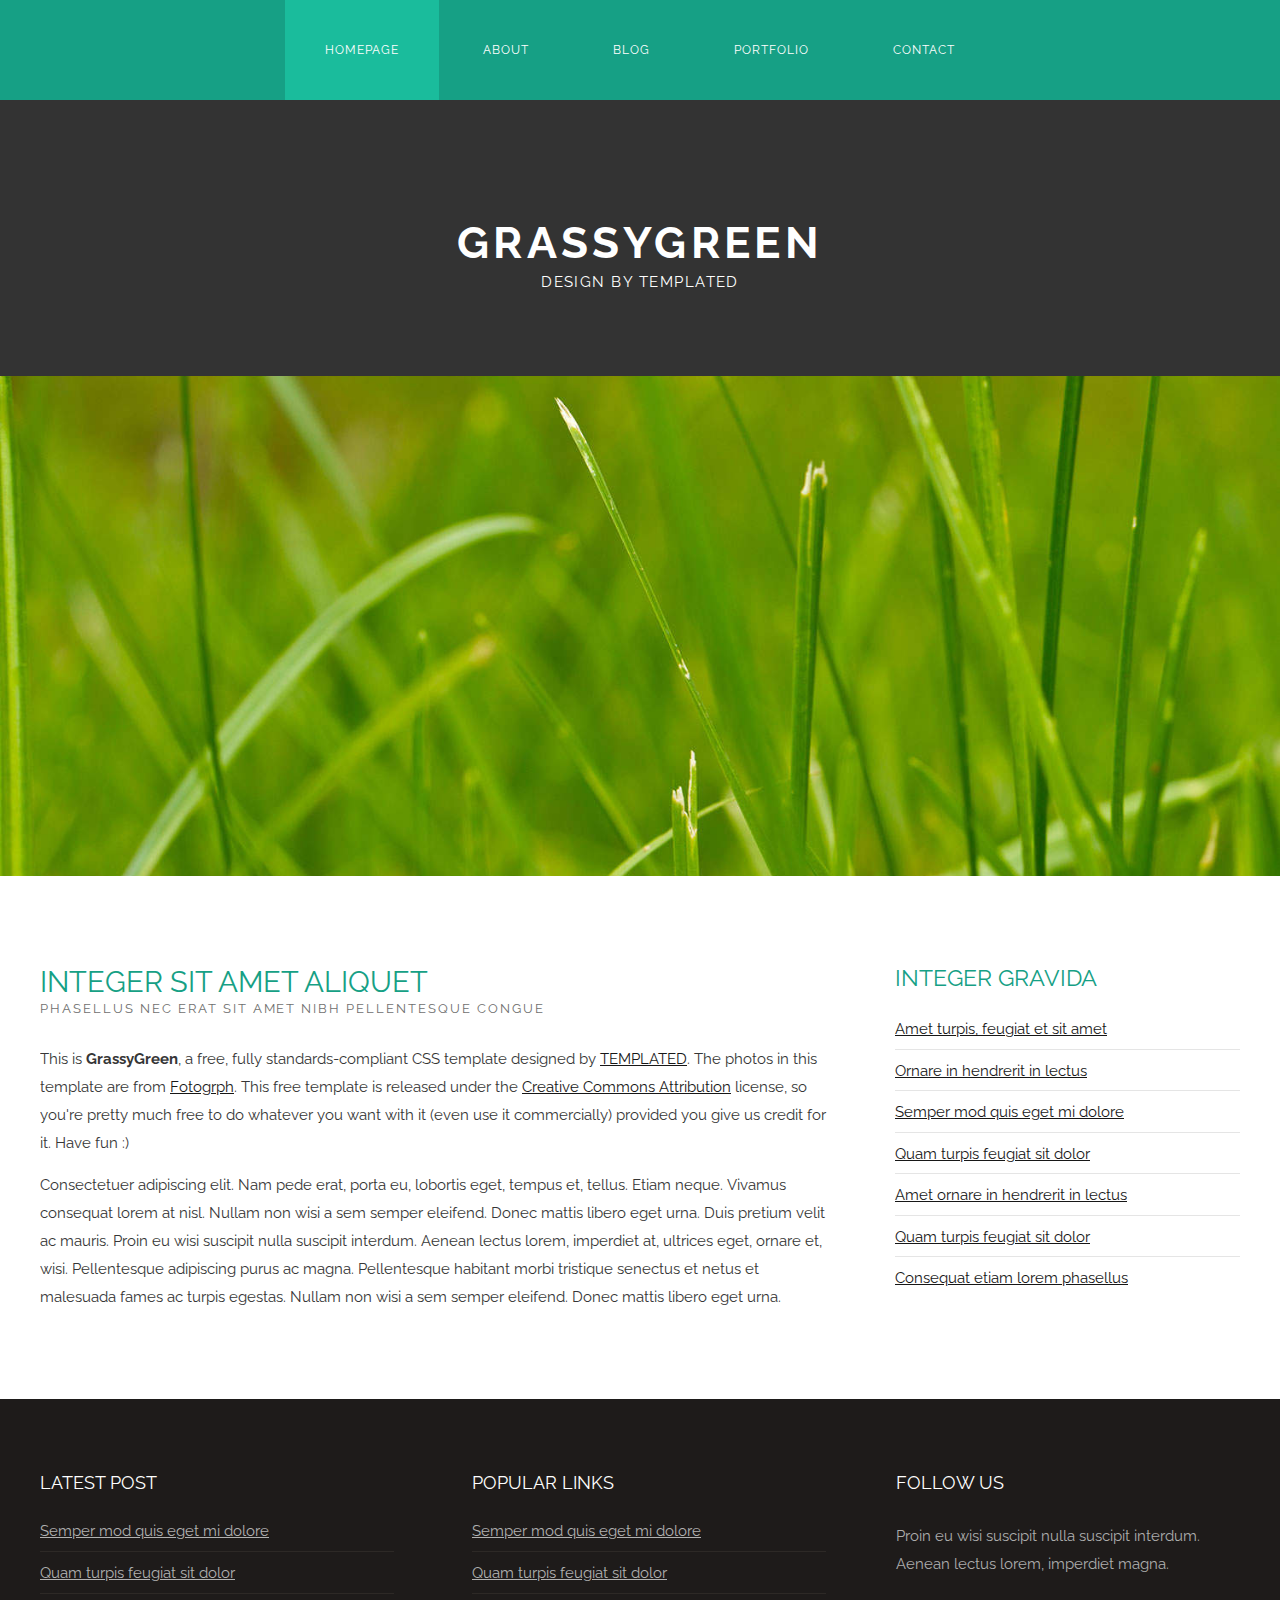
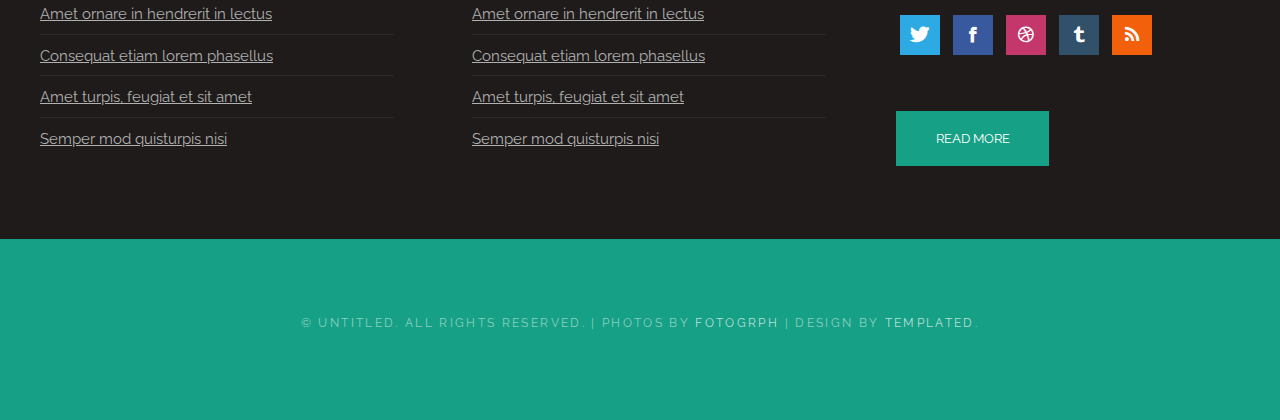
==== index.html @ 9c8833b0 "tempates" ====
<!DOCTYPE html PUBLIC "-//W3C//DTD XHTML 1.0 Strict//EN" "http://www.w3.org/TR/xhtml1/DTD/xhtml1-strict.dtd">
<!--
Design by TEMPLATED
http://templated.co
Released for free under the Creative Commons Attribution License

Name       : GrassyGreen 
Description: A two-column, fixed-width design with dark color scheme.
Version    : 1.0
Released   : 20140310

-->
<html xmlns="http://www.w3.org/1999/xhtml">
<head>
<meta http-equiv="Content-Type" content="text/html; charset=utf-8" />
<title>GrassyGreen</title>
<meta name="keywords" content="" />
<meta name="description" content="" />
<link href="http://fonts.googleapis.com/css?family=Raleway:400,200,500,600,700,800,300" rel="stylesheet" />
<link href="default.css" rel="stylesheet" type="text/css" media="all" />
<link href="fonts.css" rel="stylesheet" type="text/css" media="all" />
<!--[if IE 6]>
<link href="default_ie6.css" rel="stylesheet" type="text/css" />
<![endif]-->
</head>
<body>
<div id="wrapper">
	<div id="menu-wrapper">
		<div id="menu" class="container">
			<ul>
				<li class="current_page_item"><a href="#">Homepage</a></li>
				<li><a href="#">About</a></li>
				<li><a href="#">Blog</a></li>
				<li><a href="#">Portfolio</a></li>
				<li><a href="#">Contact</a></li>
			</ul>
		</div>
		<!-- end #menu --> 
	<div id="header-wrapper">
		<div id="header" class="container">
			<div id="logo">
				<h1><a href="#">GrassyGreen</a></h1>
				<p>Design by <a href="http://templated.co" rel="nofollow">TEMPLATED</a></p>
			</div>
		</div>
	</div>
	</div>
	<div id="banner"></div>
	<div id="page" class="container">
		<div id="content">
			<div class="title">
				<h2>Integer sit amet aliquet</h2>
				<span class="byline">Phasellus nec erat sit amet nibh pellentesque congue</span> </div>
			<p>This is <strong>GrassyGreen</strong>, a free, fully standards-compliant CSS template designed by <a href="http://templated.co" rel="nofollow">TEMPLATED</a>. The photos in this template are from <a href="http://fotogrph.com/"> Fotogrph</a>. This free template is released under the <a href="http://templated.co/license">Creative Commons Attribution</a> license, so you're pretty much free to do whatever you want with it (even use it commercially) provided you give us credit for it. Have fun :) </p>
			<p>Consectetuer adipiscing elit. Nam pede erat, porta eu, lobortis eget, tempus et, tellus. Etiam neque. Vivamus consequat lorem at nisl. Nullam non wisi a sem semper eleifend. Donec mattis libero eget urna. Duis pretium velit ac mauris. Proin eu wisi suscipit nulla suscipit interdum. Aenean lectus lorem, imperdiet at, ultrices eget, ornare et, wisi. Pellentesque adipiscing purus ac magna. Pellentesque habitant morbi tristique senectus et netus et malesuada fames ac turpis egestas.  Nullam non wisi a sem semper eleifend. Donec mattis libero eget urna. </p>
		</div>
		<div id="sidebar">
			<div class="box2">
				<div class="title">
					<h2>Integer gravida</h2>
				</div>
				<ul class="style2">
					<li><a href="#">Amet turpis, feugiat et sit amet</a></li>
					<li><a href="#">Ornare in hendrerit in lectus</a></li>
					<li><a href="#">Semper mod quis eget mi dolore</a></li>
					<li><a href="#">Quam turpis feugiat sit dolor</a></li>
					<li><a href="#">Amet ornare in hendrerit in lectus</a></li>
					<li><a href="#">Quam turpis feugiat sit dolor</a></li>
					<li><a href="#">Consequat etiam lorem phasellus</a></li>
				</ul>
			</div>
		</div>
	</div>
</div>
	

<div id="footer-wrapper">
	<div id="footer" class="container">
		<div id="box1">
			<div class="title">
				<h2>Latest Post</h2>
			</div>
			<ul class="style1">
				<li><a href="#">Semper mod quis eget mi dolore</a></li>
				<li><a href="#">Quam turpis feugiat sit dolor</a></li>
				<li><a href="#">Amet ornare in hendrerit in lectus</a></li>
				<li><a href="#">Consequat etiam lorem phasellus</a></li>
				<li><a href="#">Amet turpis, feugiat et sit amet</a></li>
				<li><a href="#">Semper mod quisturpis nisi</a></li>
			</ul>
		</div>
		<div id="box2">
			<div class="title">
				<h2>Popular Links</h2>
			</div>
			<ul class="style1">
				<li><a href="#">Semper mod quis eget mi dolore</a></li>
				<li><a href="#">Quam turpis feugiat sit dolor</a></li>
				<li><a href="#">Amet ornare in hendrerit in lectus</a></li>
				<li><a href="#">Consequat etiam lorem phasellus</a></li>
				<li><a href="#">Amet turpis, feugiat et sit amet</a></li>
				<li><a href="#">Semper mod quisturpis nisi</a></li>
			</ul>
		</div>
		<div id="box3">
			<div class="title">
				<h2>Follow Us</h2>
			</div>
			<p>Proin eu wisi suscipit nulla suscipit interdum. Aenean lectus lorem, imperdiet magna.</p>
			<ul class="contact">
				<li><a href="#" class="icon icon-twitter"><span>Twitter</span></a></li>
				<li><a href="#" class="icon icon-facebook"><span>Facebook</span></a></li>
				<li><a href="#" class="icon icon-dribbble"><span>Dribbble</span></a></li>
				<li><a href="#" class="icon icon-tumblr"><span>Tumblr</span></a></li>
				<li><a href="#" class="icon icon-rss"><span>Pinterest</span></a></li>
			</ul>
				<a href="#" class="button">Read More</a> </div>
		</div>
	</div>
</div>
<div id="copyright" class="container">
	<p>&copy; Untitled. All rights reserved. | Photos by <a href="http://fotogrph.com/">Fotogrph</a> | Design by <a href="http://templated.co" rel="nofollow">TEMPLATED</a>.</p>
</div>
</body>
</html>
---- default.css ----
html, body {
	height: 100%;
}

body {
	margin: 0px;
	padding: 0px;
	background: #16a085;
	font-family: 'Raleway', sans-serif;
	font-size: 11pt;
	font-weight: 400;
	color: #363636;
}


h1, h2, h3 {
	margin: 0;
	padding: 0;
}

p, ol, ul {
	margin-top: 0px;
}

p {
	line-height: 190%;
}

strong {
}

a {
	color: #171717;
}

a:hover {
	text-decoration: none;
}

a img {
	border: none;
}

	.image
	{
		display: inline-block;
	}
	
		.image img
		{
			display: block;
			width: 100%;
		}

	.image-full
	{
		display: block;
		width: 100%;
		margin: 0 0 2em 0;
	}
	
	.image-left
	{
		float: left;
		margin: 0 2em 2em 0;
	}
	
	.image-centered
	{
		display: block;
		margin: 0 0 2em 0;
	}

		.image-centered img
		{
			margin: 0 auto;
			width: auto;
		}

hr {
	display: none;
}


/*********************************************************************************/
/* List Styles                                                                   */
/*********************************************************************************/

	ul.style1
	{
		margin: 0;
		padding: 0;
		list-style: none;
	}
	
	ul.style1 li
	{
		border-top: solid 1px #E5E5E5;
		padding: 0.80em 0;
	}
	
	ul.style1 li:first-child
	{
		border-top: 0;
		padding-top: 0;
	}

	ul.style2
	{
		margin: 0;
		padding: 0;
		list-style: none;
	}
	
	ul.style2 li
	{
		border-top: solid 1px #E5E5E5;
		padding: 0.80em 0;
	}
	
	ul.style2 li:first-child
	{
		border-top: 0;
		padding-top: 0;
	}

/*********************************************************************************/
/* Social Icon Styles                                                            */
/*********************************************************************************/

	ul.contact
	{
		margin: 0;
		padding: 1.5em 0em 2.5em 0em;
		list-style: none;
	}
	
	ul.contact li
	{
		display: inline-block;
		padding: 0em 0.30em;
		font-size: 1em;
	}
	
	ul.contact li span
	{
		display: none;
		margin: 0;
		padding: 0;
	}
	
	ul.contact li a
	{
		color: #FFF;
	}
	
	ul.contact li a:before
	{
		display: inline-block;
		background: #3f3f3f;
		width: 40px;
		height: 40px;
		line-height: 40px;
		text-align: center;
		color: #FFFFFF;
	}
	
	ul.contact li a.icon-twitter:before { background: #2DAAE4; }
	ul.contact li a.icon-facebook:before { background: #39599F; }
	ul.contact li a.icon-dribbble:before { background: #C4376B;	}
	ul.contact li a.icon-tumblr:before { background: #31516A; }
	ul.contact li a.icon-rss:before { background: #F2600B; }


/*********************************************************************************/
/* Heading Titles                                                                */
/*********************************************************************************/

	.title
	{
		margin-bottom: 2em;
		text-transform: uppercase;
	}

	.title h2
	{
		font-weight: 400;
		font-size: 2em;
		color: #16a085;
	}
	
	.title .byline
	{
		letter-spacing: 0.15em;
		text-transform: uppercase;
		font-weight: 400;
		font-size: 0.90em;
		color: #6F6F6F;
	}

/** WRAPPER */

#wrapper {
	background: #FFFFFF url(images/bg01.png) repeat;
}

#footer-wrapper
{
	background: #0F0F0F;
}

.container {
	width: 1200px;
	margin: 0px auto;
}

.clearfix {
	clear: both;
}


/*********************************************************************************/
/* Wrappers                                                                      */
/*********************************************************************************/

#header-wrapper
{
	overflow: hidden;
	background: url(images/bg01.png) repeat;
	background-size: 100%;
	padding: 6em 0em 2em 0em;
	background: #333333;
}


/*********************************************************************************/
/* Header                                                                        */
/*********************************************************************************/

	#header 
	{
		position: relative;
		overflow: hidden;
		text-align: center;
	}

/*********************************************************************************/
/* Logo                                                                          */
/*********************************************************************************/

	#logo 
	{
		width: 500px;
		height: 100px;
		margin: 0 auto;
		padding: 2em 0em;
		text-transform: uppercase;
	}
	
	#logo h1
	{
		letter-spacing: 0.10em;
		font-size: 3em;
	}
	
	#logo p 
	{
		letter-spacing: 0.10em;
		color: #FFF;
	}
	
	#logo a 
	{
		text-decoration: none;
		color: #FFF;
	}

/*********************************************************************************/
/* Banner                                                                        */
/*********************************************************************************/

	#banner 
	{
		overflow: hidden;
		height: 500px;
		background: url(images/pic01.jpg) no-repeat center;
		background-size: cover;
	}
	
	#banner .image
	{
	}
	

/** MENU */

#menu-wrapper
{
	background: #16a085;
}

#menu {
	overflow: hidden;
	height: 100px;
}

#menu ul {
	margin: 0;
	padding: 0px 0px 0px 0px;
	list-style: none;
	line-height: normal;
	text-align: center;
}

#menu li {
	display: inline-block;
}

#menu a {
	display: block;
	letter-spacing: 1px;
	padding: 0px 40px;
	text-decoration: none;
	text-align: center;
	text-transform: uppercase;
	font-size: 0.80em;
	line-height: 100px;
	border: none;
	color: #FFF;
}

#menu a:hover, #menu .current_page_item a {
	text-decoration: none;
}

#menu .current_page_item a {
	background: #1abc9c;
}

/** PAGE */

#page
{
	position: relative;
	overflow: hidden;
	padding: 6em 0em 5em 0em;
}

/** CONTENT */

#content
{
	float: left;
	width: 790px;
}

/*********************************************************************************/
/* Sidebar                                                                       */
/*********************************************************************************/

	#sidebar
	{
		float: right;
		width: 345px;
	}
	
	#sidebar .title h2
	{
		font-size: 1.6em;
	}
	
	#sidebar .box1
	{
		margin-bottom: 3em;
	}


/*********************************************************************************/
/* Copyright                                                                     */
/*********************************************************************************/

	#copyright
	{
		overflow: hidden;
		padding: 5em 0em;
		text-align: center;
	}
	
	#copyright p
	{
		letter-spacing: 0.20em;
		text-align: center;
		text-transform: uppercase;
		font-size: 0.80em;
		color: rgba(255,255,255,.5);
	}
	
	#copyright a
	{
		text-decoration: none;
		color: rgba(255,255,255,.7);
	}

/*********************************************************************************/
/* Welcome                                                                       */
/*********************************************************************************/

	#welcome
	{
		overflow: hidden;
		padding: 5em 0em;
		border-bottom: 1px solid #E5E5E5;
		text-align: center;
	}
	
	#welcome h2
	{
		letter-spacing: 0.20em;
		text-transform: uppercase;
		font-size: 2.6em;
	}
	
	#welcome p
	{
		font-size: 1.3em;
	}

	#welcome .byline
	{
		display: block;
		padding: 0em 0em 1.5em 0em;
		letter-spacing: 0.15em;
		text-transform: uppercase;
		font-weight: 400;
		font-size: 1.2em;
		color: #6F6F6F;
	}

/*********************************************************************************/
/* Portfolio                                                                     */
/*********************************************************************************/

	#portfolio-wrapper
	{
		background: rgba(0,0,0,.04);
		padding: 6em 0em;
		color: rgba(255,255,255,.7);
	}
	
	#portfolio
	{
		overflow: hidden;
	}
	
	#portfolio .title h2
	{
		font-size: 1.2em;
		color: #FFF;
	}

	#portfolio .byline
	{
		font-size: 1em;
		color: #EEA7C1;
	}
	
	#column1,
	#column2,
	#column3,
	#column4
	{
		width: 282px;
	}
	
	#column1,
	#column2
	{
		float: left;
		margin-right: 24px;
	}
	
	#column3
	{
		float: left;
	}
	
	#column4
	{
		float: right;
	}
	
/*********************************************************************************/
/* Button Style                                                                  */
/*********************************************************************************/

	.button
	{
		display: inline-block;
		margin-top: 1.5em;
		padding: 1.50em 3em 1.50em 3em;
		background: #16a085;
		text-decoration: none;
		text-transform: uppercase;
		font-weight: 400;
		font-size: 0.90em;
		color: #FFF;
	}
	
		.button:before
		{
			display: inline-block;
			width: 40px;
			height: 40px;
			line-height: 40px;
			border-radius: 20px;
			text-align: center;
			color: #FFF;
		}

/*********************************************************************************/
/* Footer                                                                        */
/*********************************************************************************/
	
	#footer-wrapper
	{
		overflow: hidden;
		padding: 5em 0em;
		background: #1E1B1A;
	}

	#footer
	{
		color: #ADADAD;
	}
	
	#footer .title h2
	{
		font-weight: 400;
		font-size: 1.2em;
		color: #FFF;
	}

	#footer .title
	{
		border-color: #2D2926 !important;
	}
	
	#footer .style1 li
	{
		border-color: #2D2926 !important;
	}
	
	#footer .style1 a
	{
		font-size:1em;
		color: #B1B1B1;
	}
	
	#box1
	{
		float: left;
		width: 354px;
		margin-right: 24px;
		padding-right: 30px;
	}
	
	#box2
	{
		float: left;
		width: 354px;
		margin-left: 24px;
		padding-right: 30px;
	}
	
	#box3
	{
		float: right;
		width: 344px;
		padding-left: 40px;
	}
---- fonts.css ----
@charset 'UTF-8';

@font-face
{
	font-family: 'FontAwesome';
	src: url('fonts/fontawesome-webfont.eot?v=3.0.1');
	src: url('fonts/fontawesome-webfont.eot?#iefix&v=3.0.1') format('embedded-opentype'),
	     url('fonts/fontawesome-webfont.woff?v=3.0.1') format('woff'),
	     url('fonts/fontawesome-webfont.ttf?v=3.0.1') format('truetype'),
	     url('fonts/fontawesome-webfont.svg#FontAwesome') format('svg');
	font-weight: normal;
	font-style: normal;
}

@font-face
{
	font-family: 'Font-Awesome-Social';
	src: url('fonts/fontawesome-social-webfont.eot');
	src: url('fonts/fontawesome-social-webfont.eot?#iefix') format('embedded-opentype'),
	     url('fonts/fontawesome-social-webfont.woff') format('woff'),
		 url('fonts/fontawesome-social-webfont.ttf') format('truetype'),
		 url('fonts/fontawesome-social-webfont.svg#Font-Awesome-More') format('svg');
	font-weight: normal;
	font-style: normal;
}

/*********************************************************************************/
/* Icons                                                                         */
/*********************************************************************************/

	/*
		Powered by:
		
		Font Awesome (http://fortawesome.github.com/Font-Awesome/)
		Font Awesome More (http://gregoryloucas.github.com/Font-Awesome-More/)
	*/

	.icon
	{
		text-decoration: none;
	}

		.icon:before
		{
			font-size: 1.25em;
			text-decoration: none;
			font-family: FontAwesome;
			font-weight: normal;
			font-style: normal;
			-webkit-text-rendering: optimizeLegibility;
			-moz-text-rendering: optimizeLegibility;
			-ms-text-rendering: optimizeLegibility;
			-o-text-rendering: optimizeLegibility;
			text-rendering: optimizeLegibility;
			-webkit-font-smoothing: antialiased;
			-moz-font-smoothing: antialiased;
			-ms-font-smoothing: antialiased;
			-o-font-smoothing: antialiased;
			font-smoothing: antialiased;
			-webkit-font-feature-settings: "liga" 1, "dlig" 1;
			-moz-font-feature-settings: "liga=1, dlig=1";
			-ms-font-feature-settings: "liga" 1, "dlig" 1;
			-o-font-feature-settings: "liga" 1, "dlig" 1;
			font-feature-settings: "liga" 1, "dlig" 1;
		}

		.icon-glass:before                { content: "\f000"; }
		.icon-music:before                { content: "\f001"; }
		.icon-search:before               { content: "\f002"; }
		.icon-envelope:before             { content: "\f003"; }
		.icon-heart:before                { content: "\f004"; }
		.icon-star:before                 { content: "\f005"; }
		.icon-star-empty:before           { content: "\f006"; }
		.icon-user:before                 { content: "\f007"; }
		.icon-film:before                 { content: "\f008"; }
		.icon-th-large:before             { content: "\f009"; }
		.icon-th:before                   { content: "\f00a"; }
		.icon-th-list:before              { content: "\f00b"; }
		.icon-ok:before                   { content: "\f00c"; }
		.icon-remove:before               { content: "\f00d"; }
		.icon-zoom-in:before              { content: "\f00e"; }

		.icon-zoom-out:before             { content: "\f010"; }
		.icon-off:before                  { content: "\f011"; }
		.icon-signal:before               { content: "\f012"; }
		.icon-cog:before                  { content: "\f013"; }
		.icon-trash:before                { content: "\f014"; }
		.icon-home:before                 { content: "\f015"; }
		.icon-file:before                 { content: "\f016"; }
		.icon-time:before                 { content: "\f017"; }
		.icon-road:before                 { content: "\f018"; }
		.icon-download-alt:before         { content: "\f019"; }
		.icon-download:before             { content: "\f01a"; }
		.icon-upload:before               { content: "\f01b"; }
		.icon-inbox:before                { content: "\f01c"; }
		.icon-play-circle:before          { content: "\f01d"; }
		.icon-repeat:before               { content: "\f01e"; }

		/* \f020 doesn't work in Safari. all shifted one down */
		.icon-refresh:before              { content: "\f021"; }
		.icon-list-alt:before             { content: "\f022"; }
		.icon-lock:before                 { content: "\f023"; }
		.icon-flag:before                 { content: "\f024"; }
		.icon-headphones:before           { content: "\f025"; }
		.icon-volume-off:before           { content: "\f026"; }
		.icon-volume-down:before          { content: "\f027"; }
		.icon-volume-up:before            { content: "\f028"; }
		.icon-qrcode:before               { content: "\f029"; }
		.icon-barcode:before              { content: "\f02a"; }
		.icon-tag:before                  { content: "\f02b"; }
		.icon-tags:before                 { content: "\f02c"; }
		.icon-book:before                 { content: "\f02d"; }
		.icon-bookmark:before             { content: "\f02e"; }
		.icon-print:before                { content: "\f02f"; }

		.icon-camera:before               { content: "\f030"; }
		.icon-font:before                 { content: "\f031"; }
		.icon-bold:before                 { content: "\f032"; }
		.icon-italic:before               { content: "\f033"; }
		.icon-text-height:before          { content: "\f034"; }
		.icon-text-width:before           { content: "\f035"; }
		.icon-align-left:before           { content: "\f036"; }
		.icon-align-center:before         { content: "\f037"; }
		.icon-align-right:before          { content: "\f038"; }
		.icon-align-justify:before        { content: "\f039"; }
		.icon-list:before                 { content: "\f03a"; }
		.icon-indent-left:before          { content: "\f03b"; }
		.icon-indent-right:before         { content: "\f03c"; }
		.icon-facetime-video:before       { content: "\f03d"; }
		.icon-picture:before              { content: "\f03e"; }

		.icon-pencil:before               { content: "\f040"; }
		.icon-map-marker:before           { content: "\f041"; }
		.icon-adjust:before               { content: "\f042"; }
		.icon-tint:before                 { content: "\f043"; }
		.icon-edit:before                 { content: "\f044"; }
		.icon-share:before                { content: "\f045"; }
		.icon-check:before                { content: "\f046"; }
		.icon-move:before                 { content: "\f047"; }
		.icon-step-backward:before        { content: "\f048"; }
		.icon-fast-backward:before        { content: "\f049"; }
		.icon-backward:before             { content: "\f04a"; }
		.icon-play:before                 { content: "\f04b"; }
		.icon-pause:before                { content: "\f04c"; }
		.icon-stop:before                 { content: "\f04d"; }
		.icon-forward:before              { content: "\f04e"; }

		.icon-fast-forward:before         { content: "\f050"; }
		.icon-step-forward:before         { content: "\f051"; }
		.icon-eject:before                { content: "\f052"; }
		.icon-chevron-left:before         { content: "\f053"; }
		.icon-chevron-right:before        { content: "\f054"; }
		.icon-plus-sign:before            { content: "\f055"; }
		.icon-minus-sign:before           { content: "\f056"; }
		.icon-remove-sign:before          { content: "\f057"; }
		.icon-ok-sign:before              { content: "\f058"; }
		.icon-question-sign:before        { content: "\f059"; }
		.icon-info-sign:before            { content: "\f05a"; }
		.icon-screenshot:before           { content: "\f05b"; }
		.icon-remove-circle:before        { content: "\f05c"; }
		.icon-ok-circle:before            { content: "\f05d"; }
		.icon-ban-circle:before           { content: "\f05e"; }

		.icon-arrow-left:before           { content: "\f060"; }
		.icon-arrow-right:before          { content: "\f061"; }
		.icon-arrow-up:before             { content: "\f062"; }
		.icon-arrow-down:before           { content: "\f063"; }
		.icon-share-alt:before            { content: "\f064"; }
		.icon-resize-full:before          { content: "\f065"; }
		.icon-resize-small:before         { content: "\f066"; }
		.icon-plus:before                 { content: "\f067"; }
		.icon-minus:before                { content: "\f068"; }
		.icon-asterisk:before             { content: "\f069"; }
		.icon-exclamation-sign:before     { content: "\f06a"; }
		.icon-gift:before                 { content: "\f06b"; }
		.icon-leaf:before                 { content: "\f06c"; }
		.icon-fire:before                 { content: "\f06d"; }
		.icon-eye-open:before             { content: "\f06e"; }

		.icon-eye-close:before            { content: "\f070"; }
		.icon-warning-sign:before         { content: "\f071"; }
		.icon-plane:before                { content: "\f072"; }
		.icon-calendar:before             { content: "\f073"; }
		.icon-random:before               { content: "\f074"; }
		.icon-comment:before              { content: "\f075"; }
		.icon-magnet:before               { content: "\f076"; }
		.icon-chevron-up:before           { content: "\f077"; }
		.icon-chevron-down:before         { content: "\f078"; }
		.icon-retweet:before              { content: "\f079"; }
		.icon-shopping-cart:before        { content: "\f07a"; }
		.icon-folder-close:before         { content: "\f07b"; }
		.icon-folder-open:before          { content: "\f07c"; }
		.icon-resize-vertical:before      { content: "\f07d"; }
		.icon-resize-horizontal:before    { content: "\f07e"; }

		.icon-bar-chart:before            { content: "\f080"; }
		.icon-twitter-sign:before         { content: "\f081"; }
		.icon-facebook-sign:before        { content: "\f082"; }
		.icon-camera-retro:before         { content: "\f083"; }
		.icon-key:before                  { content: "\f084"; }
		.icon-cogs:before                 { content: "\f085"; }
		.icon-comments:before             { content: "\f086"; }
		.icon-thumbs-up:before            { content: "\f087"; }
		.icon-thumbs-down:before          { content: "\f088"; }
		.icon-star-half:before            { content: "\f089"; }
		.icon-heart-empty:before          { content: "\f08a"; }
		.icon-signout:before              { content: "\f08b"; }
		.icon-linkedin-sign:before        { content: "\f08c"; }
		.icon-pushpin:before              { content: "\f08d"; }
		.icon-external-link:before        { content: "\f08e"; }

		.icon-signin:before               { content: "\f090"; }
		.icon-trophy:before               { content: "\f091"; }
		.icon-github-sign:before          { content: "\f092"; }
		.icon-upload-alt:before           { content: "\f093"; }
		.icon-lemon:before                { content: "\f094"; }
		.icon-phone:before                { content: "\f095"; }
		.icon-check-empty:before          { content: "\f096"; }
		.icon-bookmark-empty:before       { content: "\f097"; }
		.icon-phone-sign:before           { content: "\f098"; }
		.icon-twitter:before              { content: "\f099"; }
		.icon-facebook:before             { content: "\f09a"; }
		.icon-github:before               { content: "\f09b"; }
		.icon-unlock:before               { content: "\f09c"; }
		.icon-credit-card:before          { content: "\f09d"; }
		.icon-rss:before                  { content: "\f09e"; }

		.icon-hdd:before                  { content: "\f0a0"; }
		.icon-bullhorn:before             { content: "\f0a1"; }
		.icon-bell:before                 { content: "\f0a2"; }
		.icon-certificate:before          { content: "\f0a3"; }
		.icon-hand-right:before           { content: "\f0a4"; }
		.icon-hand-left:before            { content: "\f0a5"; }
		.icon-hand-up:before              { content: "\f0a6"; }
		.icon-hand-down:before            { content: "\f0a7"; }
		.icon-circle-arrow-left:before    { content: "\f0a8"; }
		.icon-circle-arrow-right:before   { content: "\f0a9"; }
		.icon-circle-arrow-up:before      { content: "\f0aa"; }
		.icon-circle-arrow-down:before    { content: "\f0ab"; }
		.icon-globe:before                { content: "\f0ac"; }
		.icon-wrench:before               { content: "\f0ad"; }
		.icon-tasks:before                { content: "\f0ae"; }

		.icon-filter:before               { content: "\f0b0"; }
		.icon-briefcase:before            { content: "\f0b1"; }
		.icon-fullscreen:before           { content: "\f0b2"; }

		.icon-group:before                { content: "\f0c0"; }
		.icon-link:before                 { content: "\f0c1"; }
		.icon-cloud:before                { content: "\f0c2"; }
		.icon-beaker:before               { content: "\f0c3"; }
		.icon-cut:before                  { content: "\f0c4"; }
		.icon-copy:before                 { content: "\f0c5"; }
		.icon-paper-clip:before           { content: "\f0c6"; }
		.icon-save:before                 { content: "\f0c7"; }
		.icon-sign-blank:before           { content: "\f0c8"; }
		.icon-reorder:before              { content: "\f0c9"; }
		.icon-list-ul:before              { content: "\f0ca"; }
		.icon-list-ol:before              { content: "\f0cb"; }
		.icon-strikethrough:before        { content: "\f0cc"; }
		.icon-underline:before            { content: "\f0cd"; }
		.icon-table:before                { content: "\f0ce"; }

		.icon-magic:before                { content: "\f0d0"; }
		.icon-truck:before                { content: "\f0d1"; }
		.icon-pinterest:before            { content: "\f0d2"; }
		.icon-pinterest-sign:before       { content: "\f0d3"; }
		.icon-google-plus-sign:before     { content: "\f0d4"; }
		.icon-google-plus:before          { content: "\f0d5"; }
		.icon-money:before                { content: "\f0d6"; }
		.icon-caret-down:before           { content: "\f0d7"; }
		.icon-caret-up:before             { content: "\f0d8"; }
		.icon-caret-left:before           { content: "\f0d9"; }
		.icon-caret-right:before          { content: "\f0da"; }
		.icon-columns:before              { content: "\f0db"; }
		.icon-sort:before                 { content: "\f0dc"; }
		.icon-sort-down:before            { content: "\f0dd"; }
		.icon-sort-up:before              { content: "\f0de"; }

		.icon-envelope-alt:before         { content: "\f0e0"; }
		.icon-linkedin:before             { content: "\f0e1"; }
		.icon-undo:before                 { content: "\f0e2"; }
		.icon-legal:before                { content: "\f0e3"; }
		.icon-dashboard:before            { content: "\f0e4"; }
		.icon-comment-alt:before          { content: "\f0e5"; }
		.icon-comments-alt:before         { content: "\f0e6"; }
		.icon-bolt:before                 { content: "\f0e7"; }
		.icon-sitemap:before              { content: "\f0e8"; }
		.icon-umbrella:before             { content: "\f0e9"; }
		.icon-paste:before                { content: "\f0ea"; }
		.icon-lightbulb:before            { content: "\f0eb"; }
		.icon-exchange:before             { content: "\f0ec"; }
		.icon-cloud-download:before       { content: "\f0ed"; }
		.icon-cloud-upload:before         { content: "\f0ee"; }

		.icon-user-md:before              { content: "\f0f0"; }
		.icon-stethoscope:before          { content: "\f0f1"; }
		.icon-suitcase:before             { content: "\f0f2"; }
		.icon-bell-alt:before             { content: "\f0f3"; }
		.icon-coffee:before               { content: "\f0f4"; }
		.icon-food:before                 { content: "\f0f5"; }
		.icon-file-alt:before             { content: "\f0f6"; }
		.icon-building:before             { content: "\f0f7"; }
		.icon-hospital:before             { content: "\f0f8"; }
		.icon-ambulance:before            { content: "\f0f9"; }
		.icon-medkit:before               { content: "\f0fa"; }
		.icon-fighter-jet:before          { content: "\f0fb"; }
		.icon-beer:before                 { content: "\f0fc"; }
		.icon-h-sign:before               { content: "\f0fd"; }
		.icon-plus-sign-alt:before        { content: "\f0fe"; }

		.icon-double-angle-left:before    { content: "\f100"; }
		.icon-double-angle-right:before   { content: "\f101"; }
		.icon-double-angle-up:before      { content: "\f102"; }
		.icon-double-angle-down:before    { content: "\f103"; }
		.icon-angle-left:before           { content: "\f104"; }
		.icon-angle-right:before          { content: "\f105"; }
		.icon-angle-up:before             { content: "\f106"; }
		.icon-angle-down:before           { content: "\f107"; }
		.icon-desktop:before              { content: "\f108"; }
		.icon-laptop:before               { content: "\f109"; }
		.icon-tablet:before               { content: "\f10a"; }
		.icon-mobile-phone:before         { content: "\f10b"; }
		.icon-circle-blank:before         { content: "\f10c"; }
		.icon-quote-left:before           { content: "\f10d"; }
		.icon-quote-right:before          { content: "\f10e"; }

		.icon-spinner:before              { content: "\f110"; }
		.icon-circle:before               { content: "\f111"; }
		.icon-reply:before                { content: "\f112"; }
		.icon-github-alt:before           { content: "\f113"; }
		.icon-folder-close-alt:before     { content: "\f114"; }
		.icon-folder-open-alt:before      { content: "\f115"; }

		.icon-blogger-sign:before,.icon-blogger:before,.icon-delicious:before,.icon-dribbble-sign:before,.icon-dribbble:before,.icon-dropbox:before,.icon-drupal:before,.icon-evernote-sign:before,.icon-evernote:before,.icon-flickr-sign:before,.icon-flickr:before,.icon-forrst-sign:before,.icon-forrst:before,.icon-foursquare-sign:before,.icon-foursquare:before,.icon-git-fork:before,.icon-hacker-news:before,.icon-instagram:before,.icon-lastfm-sign:before,.icon-lastfm:before,.icon-paypal:before,.icon-picasa-sign:before,.icon-picasa:before,.icon-reddit:before,.icon-share-this-sign:before,.icon-share-this:before,.icon-skype:before,.icon-soundcloud:before,.icon-spotify:before,.icon-stack-overflow:before,.icon-tumblr-sign:before,.icon-tumblr:before,.icon-vimeo-sign:before,.icon-vimeo:before,.icon-wordpress-sign:before,.icon-wordpress:before,.icon-yelp-sign:before,.icon-yelp:before,.icon-youtube-sign:before,.icon-youtube:before              {font-family:'Font-Awesome-Social'; }

		.icon-dropbox:before              { content: "\f300"; }
		.icon-drupal:before               { content: "\f301"; }
		.icon-git-fork:before             { content: "\f302"; }
		.icon-instagram:before            { content: "\f303"; }
		.icon-share-this-sign:before      { content: "\f304"; }
		.icon-share-this:before           { content: "\f305"; }
		.icon-foursquare-sign:before      { content: "\f306"; }
		.icon-foursquare:before           { content: "\f307"; }
		.icon-hacker-news:before          { content: "\f308"; }
		.icon-skype:before                { content: "\f309"; }
		.icon-spotify:before              { content: "\f30a"; }
		.icon-soundcloud:before           { content: "\f30b"; }
		.icon-paypal:before               { content: "\f30c"; }
		.icon-youtube-sign:before         { content: "\f30d"; }
		.icon-youtube:before              { content: "\f30e"; }
		.icon-reddit:before               { content: "\f30f"; }
		.icon-blogger-sign:before         { content: "\f310"; }
		.icon-blogger:before              { content: "\f311"; }
		.icon-dribbble-sign:before        { content: "\f312"; }
		.icon-dribbble:before             { content: "\f313"; }
		.icon-evernote-sign:before        { content: "\f314"; }
		.icon-evernote:before             { content: "\f315"; }
		.icon-flickr-sign:before          { content: "\f316"; }
		.icon-flickr:before               { content: "\f317"; }
		.icon-forrst-sign:before          { content: "\f318"; }
		.icon-forrst:before               { content: "\f319"; }
		.icon-delicious:before            { content: "\f31a"; }
		.icon-lastfm-sign:before          { content: "\f31b"; }
		.icon-lastfm:before               { content: "\f31c"; }
		.icon-picasa-sign:before          { content: "\f31d"; }
		.icon-picasa:before               { content: "\f31e"; }
		.icon-stack-overflow:before       { content: "\f320"; }
		.icon-tumblr-sign:before          { content: "\f321"; }
		.icon-tumblr:before               { content: "\f322"; }
		.icon-vimeo-sign:before           { content: "\f323"; }
		.icon-vimeo:before                { content: "\f324"; }
		.icon-wordpress-sign:before       { content: "\f325"; }
		.icon-wordpress:before            { content: "\f326"; }
		.icon-yelp-sign:before            { content: "\f327"; }
		.icon-yelp:before                 { content: "\f328"; }
		.icon-cloud-upload:before		  { content: "\f0ee"; }
		.icon-cloud-download:before		  { content: "\f0ed"; }
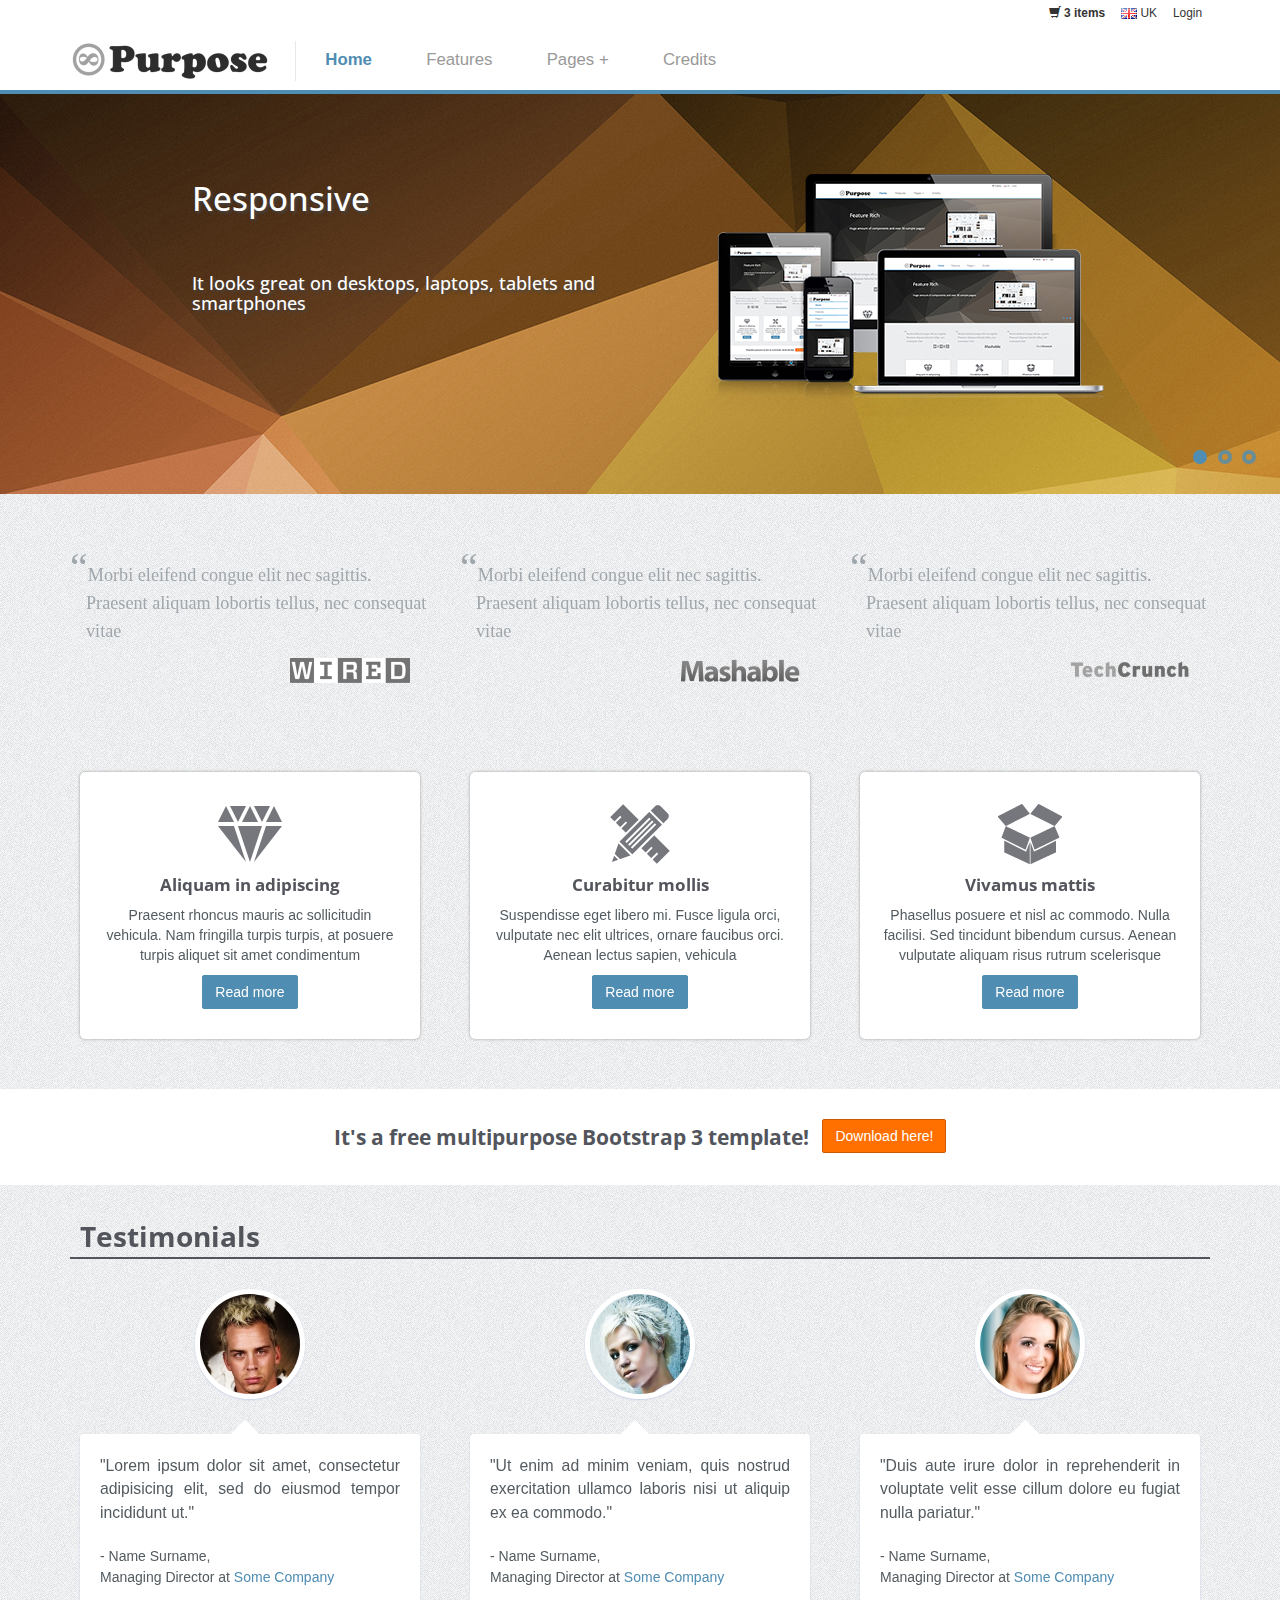
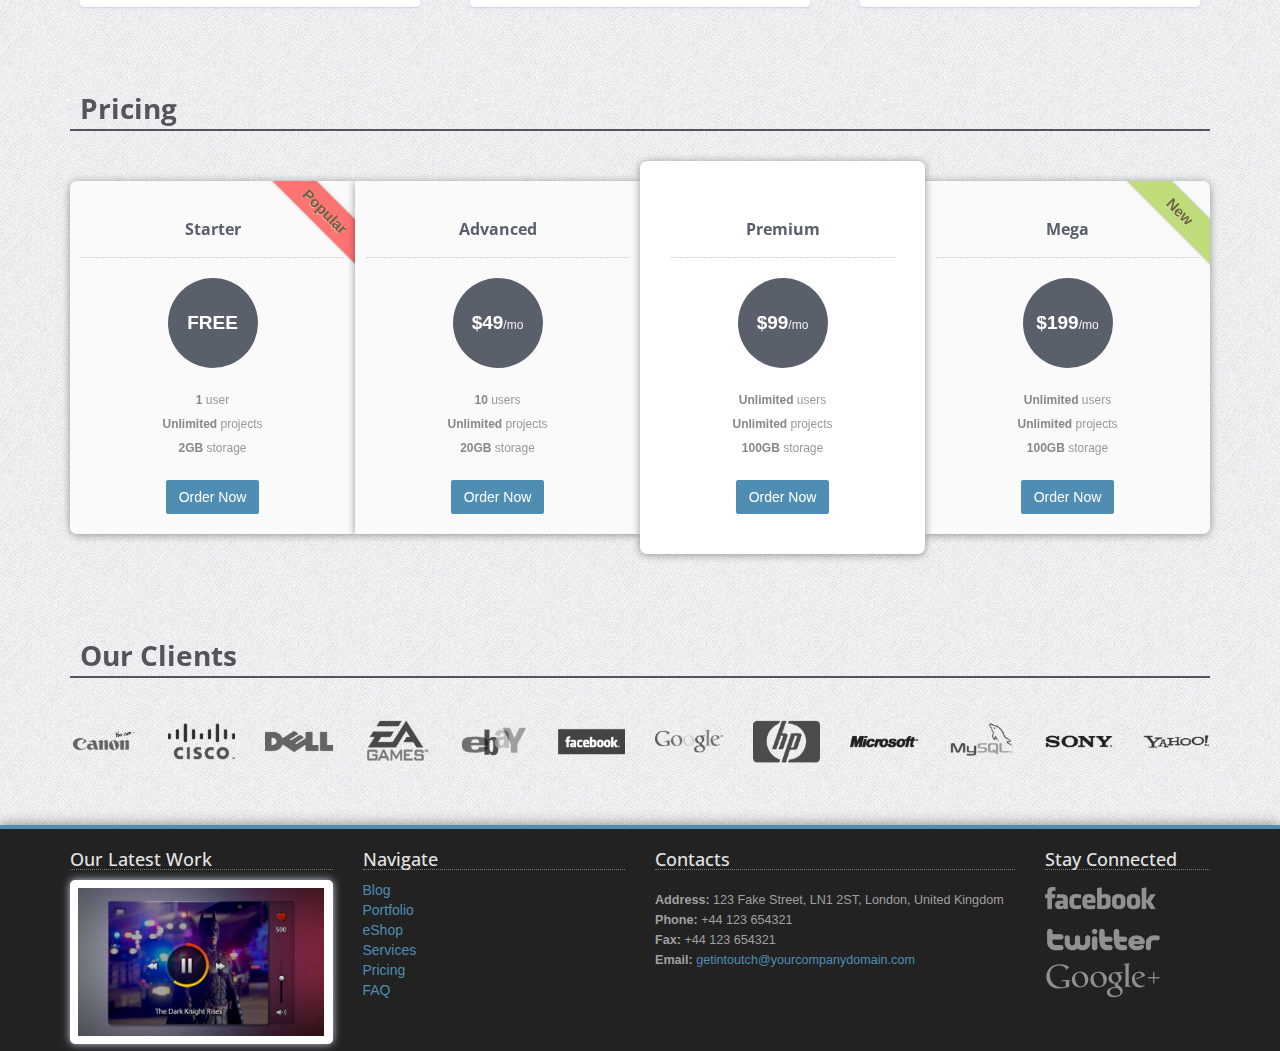
==== commit 347fb183: "Merge branch 'master' of https://github.com/kunal-p/cs4750Project" ====
--- a/index.html
+++ b/index.html
@@ -1,125 +1,468 @@
-<!DOCTYPE html PUBLIC "-//W3C//DTD XHTML 1.0 Strict//EN" "http://www.w3.org/TR/xhtml1/DTD/xhtml1-strict.dtd">
-<!--
-Design by TEMPLATED
-http://templated.co
-Released for free under the Creative Commons Attribution License
-
-Name       : GrassyGreen 
-Description: A two-column, fixed-width design with dark color scheme.
-Version    : 1.0
-Released   : 20140310
-
--->
-<html xmlns="http://www.w3.org/1999/xhtml">
-<head>
-<meta http-equiv="Content-Type" content="text/html; charset=utf-8" />
-<title>GrassyGreen</title>
-<meta name="keywords" content="" />
-<meta name="description" content="" />
-<link href="http://fonts.googleapis.com/css?family=Raleway:400,200,500,600,700,800,300" rel="stylesheet" />
-<link href="default.css" rel="stylesheet" type="text/css" media="all" />
-<link href="fonts.css" rel="stylesheet" type="text/css" media="all" />
-<!--[if IE 6]>
-<link href="default_ie6.css" rel="stylesheet" type="text/css" />
-<![endif]-->
-</head>
-<body>
-<div id="wrapper">
-	<div id="menu-wrapper">
-		<div id="menu" class="container">
-			<ul>
-				<li class="current_page_item"><a href="#">Homepage</a></li>
-				<li><a href="#">About</a></li>
-				<li><a href="#">Blog</a></li>
-				<li><a href="#">Portfolio</a></li>
-				<li><a href="#">Contact</a></li>
-			</ul>
+<!DOCTYPE html>
+<!--[if lt IE 7]>      <html class="no-js lt-ie9 lt-ie8 lt-ie7"> <![endif]-->
+<!--[if IE 7]>         <html class="no-js lt-ie9 lt-ie8"> <![endif]-->
+<!--[if IE 8]>         <html class="no-js lt-ie9"> <![endif]-->
+<!--[if gt IE 8]><!--> <html class="no-js"> <!--<![endif]-->
+    <head>
+        <meta charset="utf-8">
+        <meta http-equiv="X-UA-Compatible" content="IE=edge,chrome=1">
+        <title>mPurpose - Multipurpose Feature Rich Bootstrap Template</title>
+        <meta name="description" content="">
+        <meta name="viewport" content="width=device-width">
+
+        <link rel="stylesheet" href="css/bootstrap.min.css">
+        <link rel="stylesheet" href="css/icomoon-social.css">
+        <link href='http://fonts.googleapis.com/css?family=Open+Sans:400,700,600,800' rel='stylesheet' type='text/css'>
+
+        <link rel="stylesheet" href="css/leaflet.css" />
+		<!--[if lte IE 8]>
+		    <link rel="stylesheet" href="css/leaflet.ie.css" />
+		<![endif]-->
+		<link rel="stylesheet" href="css/main.css">
+
+        <script src="js/modernizr-2.6.2-respond-1.1.0.min.js"></script>
+    </head>
+    <body>
+        <!--[if lt IE 7]>
+            <p class="chromeframe">You are using an <strong>outdated</strong> browser. Please <a href="http://browsehappy.com/">upgrade your browser</a> or <a href="http://www.google.com/chromeframe/?redirect=true">activate Google Chrome Frame</a> to improve your experience.</p>
+        <![endif]-->
+        
+
+        <!-- Navigation & Logo-->
+        <div class="mainmenu-wrapper">
+	        <div class="container">
+	        	<div class="menuextras">
+					<div class="extras">
+						<ul>
+							<li class="shopping-cart-items"><i class="glyphicon glyphicon-shopping-cart icon-white"></i> <a href="page-shopping-cart.html"><b>3 items</b></a></li>
+							<li>
+								<div class="dropdown choose-country">
+									<a class="#" data-toggle="dropdown" href="#"><img src="img/flags/gb.png" alt="Great Britain"> UK</a>
+									<ul class="dropdown-menu" role="menu">
+										<li role="menuitem"><a href="#"><img src="img/flags/us.png" alt="United States"> US</a></li>
+										<li role="menuitem"><a href="#"><img src="img/flags/de.png" alt="Germany"> DE</a></li>
+										<li role="menuitem"><a href="#"><img src="img/flags/es.png" alt="Spain"> ES</a></li>
+									</ul>
+								</div>
+							</li>
+			        		<li><a href="page-login.html">Login</a></li>
+			        	</ul>
+					</div>
+		        </div>
+		        <nav id="mainmenu" class="mainmenu">
+					<ul>
+						<li class="logo-wrapper"><a href="index.html"><img src="img/mPurpose-logo.png" alt="Multipurpose Twitter Bootstrap Template"></a></li>
+						<li class="active">
+							<a href="index.html">Home</a>
+						</li>
+						<li>
+							<a href="features.html">Features</a>
+						</li>
+						<li class="has-submenu">
+							<a href="#">Pages +</a>
+							<div class="mainmenu-submenu">
+								<div class="mainmenu-submenu-inner"> 
+									<div>
+										<h4>Homepage</h4>
+										<ul>
+											<li><a href="index.html">Homepage (Sample 1)</a></li>
+											<li><a href="page-homepage-sample.html">Homepage (Sample 2)</a></li>
+										</ul>
+										<h4>Services & Pricing</h4>
+										<ul>
+											<li><a href="page-services-1-column.html">Services/Features (Rows)</a></li>
+											<li><a href="page-services-3-columns.html">Services/Features (3 Columns)</a></li>
+											<li><a href="page-services-4-columns.html">Services/Features (4 Columns)</a></li>
+											<li><a href="page-pricing.html">Pricing Table</a></li>
+										</ul>
+										<h4>Team & Open Vacancies</h4>
+										<ul>
+											<li><a href="page-team.html">Our Team</a></li>
+											<li><a href="page-vacancies.html">Open Vacancies (List)</a></li>
+											<li><a href="page-job-details.html">Open Vacancies (Job Details)</a></li>
+										</ul>
+									</div>
+									<div>
+										<h4>Our Work (Portfolio)</h4>
+										<ul>
+											<li><a href="page-portfolio-2-columns-1.html">Portfolio (2 Columns, Option 1)</a></li>
+											<li><a href="page-portfolio-2-columns-2.html">Portfolio (2 Columns, Option 2)</a></li>
+											<li><a href="page-portfolio-3-columns-1.html">Portfolio (3 Columns, Option 1)</a></li>
+											<li><a href="page-portfolio-3-columns-2.html">Portfolio (3 Columns, Option 2)</a></li>
+											<li><a href="page-portfolio-item.html">Portfolio Item (Project) Description</a></li>
+										</ul>
+										<h4>General Pages</h4>
+										<ul>
+											<li><a href="page-about-us.html">About Us</a></li>
+											<li><a href="page-contact-us.html">Contact Us</a></li>
+											<li><a href="page-faq.html">Frequently Asked Questions</a></li>
+											<li><a href="page-testimonials-clients.html">Testimonials & Clients</a></li>
+											<li><a href="page-events.html">Events</a></li>
+											<li><a href="page-404.html">404 Page</a></li>
+											<li><a href="page-sitemap.html">Sitemap</a></li>
+											<li><a href="page-login.html">Login</a></li>
+											<li><a href="page-register.html">Register</a></li>
+											<li><a href="page-password-reset.html">Password Reset</a></li>
+											<li><a href="page-terms-privacy.html">Terms & Privacy</a></li>
+											<li><a href="page-coming-soon.html">Coming Soon</a></li>
+										</ul>
+									</div>
+									<div>
+										<h4>eShop</h4>
+										<ul>
+											<li><a href="page-products-3-columns.html">Products listing (3 Columns)</a></li>
+											<li><a href="page-products-4-columns.html">Products listing (4 Columns)</a></li>
+											<li><a href="page-products-slider.html">Products Slider</a></li>
+											<li><a href="page-product-details.html">Product Details</a></li>
+											<li><a href="page-shopping-cart.html">Shopping Cart</a></li>
+										</ul>
+										<h4>Blog</h4>
+										<ul>
+											<li><a href="page-blog-posts.html">Blog Posts (List)</a></li>
+											<li><a href="page-blog-post-right-sidebar.html">Blog Single Post (Right Sidebar)</a></li>
+											<li><a href="page-blog-post-left-sidebar.html">Blog Single Post (Left Sidebar)</a></li>
+											<li><a href="page-news.html">Latest & Featured News</a></li>
+										</ul>
+									</div>
+								</div><!-- /mainmenu-submenu-inner -->
+							</div><!-- /mainmenu-submenu -->
+						</li>
+						<li>
+							<a href="credits.html">Credits</a>
+						</li>
+					</ul>
+				</nav>
+			</div>
 		</div>
-		<!-- end #menu --> 
-	<div id="header-wrapper">
-		<div id="header" class="container">
-			<div id="logo">
-				<h1><a href="#">GrassyGreen</a></h1>
-				<p>Design by <a href="http://templated.co" rel="nofollow">TEMPLATED</a></p>
+
+        <!-- Homepage Slider -->
+        <div class="homepage-slider">
+        	<div id="sequence">
+				<ul class="sequence-canvas">
+					<!-- Slide 1 -->
+					<li class="bg4">
+						<!-- Slide Title -->
+						<h2 class="title">Responsive</h2>
+						<!-- Slide Text -->
+						<h3 class="subtitle">It looks great on desktops, laptops, tablets and smartphones</h3>
+						<!-- Slide Image -->
+						<img class="slide-img" src="img/homepage-slider/slide1.png" alt="Slide 1" />
+					</li>
+					<!-- End Slide 1 -->
+					<!-- Slide 2 -->
+					<li class="bg3">
+						<!-- Slide Title -->
+						<h2 class="title">Color Schemes</h2>
+						<!-- Slide Text -->
+						<h3 class="subtitle">Comes with 5 color schemes and it's easy to make your own!</h3>
+						<!-- Slide Image -->
+						<img class="slide-img" src="img/homepage-slider/slide2.png" alt="Slide 2" />
+					</li>
+					<!-- End Slide 2 -->
+					<!-- Slide 3 -->
+					<li class="bg1">
+						<!-- Slide Title -->
+						<h2 class="title">Feature Rich</h2>
+						<!-- Slide Text -->
+						<h3 class="subtitle">Huge amount of components and over 30 sample pages!</h3>
+						<!-- Slide Image -->
+						<img class="slide-img" src="img/homepage-slider/slide3.png" alt="Slide 3" />
+					</li>
+					<!-- End Slide 3 -->
+				</ul>
+				<div class="sequence-pagination-wrapper">
+					<ul class="sequence-pagination">
+						<li>1</li>
+						<li>2</li>
+						<li>3</li>
+					</ul>
+				</div>
+			</div>
+        </div>
+        <!-- End Homepage Slider -->
+
+		<!-- Press Coverage -->
+        <div class="section">
+	    	<div class="container">
+				<div class="row">
+					<div class="col-md-4 col-sm-6">
+						<div class="in-press press-wired">
+							<a href="#">Morbi eleifend congue elit nec sagittis. Praesent aliquam lobortis tellus, nec consequat vitae</a>
+						</div>
+					</div>
+					<div class="col-md-4 col-sm-6">
+						<div class="in-press press-mashable">
+							<a href="#">Morbi eleifend congue elit nec sagittis. Praesent aliquam lobortis tellus, nec consequat vitae</a>
+						</div>
+					</div>
+					<div class="col-md-4 col-sm-6">
+						<div class="in-press press-techcrunch">
+							<a href="#">Morbi eleifend congue elit nec sagittis. Praesent aliquam lobortis tellus, nec consequat vitae</a>
+						</div>
+					</div>
+				</div>
 			</div>
 		</div>
-	</div>
-	</div>
-	<div id="banner"></div>
-	<div id="page" class="container">
-		<div id="content">
-			<div class="title">
-				<h2>Integer sit amet aliquet</h2>
-				<span class="byline">Phasellus nec erat sit amet nibh pellentesque congue</span> </div>
-			<p>This is <strong>GrassyGreen</strong>, a free, fully standards-compliant CSS template designed by <a href="http://templated.co" rel="nofollow">TEMPLATED</a>. The photos in this template are from <a href="http://fotogrph.com/"> Fotogrph</a>. This free template is released under the <a href="http://templated.co/license">Creative Commons Attribution</a> license, so you're pretty much free to do whatever you want with it (even use it commercially) provided you give us credit for it. Have fun :) </p>
-			<p>Consectetuer adipiscing elit. Nam pede erat, porta eu, lobortis eget, tempus et, tellus. Etiam neque. Vivamus consequat lorem at nisl. Nullam non wisi a sem semper eleifend. Donec mattis libero eget urna. Duis pretium velit ac mauris. Proin eu wisi suscipit nulla suscipit interdum. Aenean lectus lorem, imperdiet at, ultrices eget, ornare et, wisi. Pellentesque adipiscing purus ac magna. Pellentesque habitant morbi tristique senectus et netus et malesuada fames ac turpis egestas.  Nullam non wisi a sem semper eleifend. Donec mattis libero eget urna. </p>
+		<!-- Press Coverage -->
+
+		<!-- Services -->
+        <div class="section">
+	        <div class="container">
+	        	<div class="row">
+	        		<div class="col-md-4 col-sm-6">
+	        			<div class="service-wrapper">
+		        			<img src="img/service-icon/diamond.png" alt="Service 1">
+		        			<h3>Aliquam in adipiscing</h3>
+		        			<p>Praesent rhoncus mauris ac sollicitudin vehicula. Nam fringilla turpis turpis, at posuere turpis aliquet sit amet condimentum</p>
+		        			<a href="#" class="btn">Read more</a>
+		        		</div>
+	        		</div>
+	        		<div class="col-md-4 col-sm-6">
+	        			<div class="service-wrapper">
+		        			<img src="img/service-icon/ruler.png" alt="Service 2">
+		        			<h3>Curabitur mollis</h3>
+		        			<p>Suspendisse eget libero mi. Fusce ligula orci, vulputate nec elit ultrices, ornare faucibus orci. Aenean lectus sapien, vehicula</p>
+		        			<a href="#" class="btn">Read more</a>
+		        		</div>
+	        		</div>
+	        		<div class="col-md-4 col-sm-6">
+	        			<div class="service-wrapper">
+		        			<img src="img/service-icon/box.png" alt="Service 3">
+		        			<h3>Vivamus mattis</h3>
+		        			<p>Phasellus posuere et nisl ac commodo. Nulla facilisi. Sed tincidunt bibendum cursus. Aenean vulputate aliquam risus rutrum scelerisque</p>
+		        			<a href="#" class="btn">Read more</a>
+		        		</div>
+	        		</div>
+	        	</div>
+	        </div>
+	    </div>
+	    <!-- End Services -->
+
+		<!-- Call to Action Bar -->
+	    <div class="section section-white">
+			<div class="container">
+				<div class="row">
+					<div class="col-md-12">
+						<div class="calltoaction-wrapper">
+							<h3>It's a free multipurpose Bootstrap 3 template!</h3> <a href="http://www.dragdropsite.com" class="btn btn-orange">Download here!</a>
+						</div>
+					</div>
+				</div>
+			</div>
 		</div>
-		<div id="sidebar">
-			<div class="box2">
-				<div class="title">
-					<h2>Integer gravida</h2>
+		<!-- End Call to Action Bar -->
+
+		<!-- Testimonials -->
+	    <div class="section">
+			<div class="container">
+				<h2>Testimonials</h2>
+				<div class="row">
+					<!-- Testimonial -->
+					<div class="testimonial col-md-4 col-sm-6">
+						<!-- Author Photo -->
+						<div class="author-photo">
+							<img src="img/user1.jpg" alt="Author 1">
+						</div>
+						<div class="testimonial-bubble">
+							<blockquote>
+								<!-- Quote -->
+								<p class="quote">
+		                            "Lorem ipsum dolor sit amet, consectetur adipisicing elit, sed do eiusmod tempor incididunt ut."
+                        		</p>
+                        		<!-- Author Info -->
+                        		<cite class="author-info">
+                        			- Name Surname,<br>Managing Director at <a href="#">Some Company</a>
+                        		</cite>
+                        	</blockquote>
+                        	<div class="sprite arrow-speech-bubble"></div>
+                        </div>
+                    </div>
+                    <!-- End Testimonial -->
+                    <div class="testimonial col-md-4 col-sm-6">
+						<div class="author-photo">
+							<img src="img/user5.jpg" alt="Author 2">
+						</div>
+						<div class="testimonial-bubble">
+							<blockquote>
+								<p class="quote">
+		                            "Ut enim ad minim veniam, quis nostrud exercitation ullamco laboris nisi ut aliquip ex ea commodo."
+                        		</p>
+                        		<cite class="author-info">
+                        			- Name Surname,<br>Managing Director at <a href="#">Some Company</a>
+                        		</cite>
+                        	</blockquote>
+                        	<div class="sprite arrow-speech-bubble"></div>
+                        </div>
+                    </div>
+					<div class="testimonial col-md-4 col-sm-6">
+						<div class="author-photo">
+							<img src="img/user2.jpg" alt="Author 3">
+						</div>
+						<div class="testimonial-bubble">
+							<blockquote>
+								<p class="quote">
+		                            "Duis aute irure dolor in reprehenderit in voluptate velit esse cillum dolore eu fugiat nulla pariatur."
+                        		</p>
+                        		<cite class="author-info">
+                        			- Name Surname,<br>Managing Director at <a href="#">Some Company</a>
+                        		</cite>
+                        	</blockquote>
+                        	<div class="sprite arrow-speech-bubble"></div>
+                        </div>
+                    </div>
 				</div>
-				<ul class="style2">
-					<li><a href="#">Amet turpis, feugiat et sit amet</a></li>
-					<li><a href="#">Ornare in hendrerit in lectus</a></li>
-					<li><a href="#">Semper mod quis eget mi dolore</a></li>
-					<li><a href="#">Quam turpis feugiat sit dolor</a></li>
-					<li><a href="#">Amet ornare in hendrerit in lectus</a></li>
-					<li><a href="#">Quam turpis feugiat sit dolor</a></li>
-					<li><a href="#">Consequat etiam lorem phasellus</a></li>
-				</ul>
-			</div>
-		</div>
-	</div>
-</div>
-	
-
-<div id="footer-wrapper">
-	<div id="footer" class="container">
-		<div id="box1">
-			<div class="title">
-				<h2>Latest Post</h2>
-			</div>
-			<ul class="style1">
-				<li><a href="#">Semper mod quis eget mi dolore</a></li>
-				<li><a href="#">Quam turpis feugiat sit dolor</a></li>
-				<li><a href="#">Amet ornare in hendrerit in lectus</a></li>
-				<li><a href="#">Consequat etiam lorem phasellus</a></li>
-				<li><a href="#">Amet turpis, feugiat et sit amet</a></li>
-				<li><a href="#">Semper mod quisturpis nisi</a></li>
-			</ul>
-		</div>
-		<div id="box2">
-			<div class="title">
-				<h2>Popular Links</h2>
-			</div>
-			<ul class="style1">
-				<li><a href="#">Semper mod quis eget mi dolore</a></li>
-				<li><a href="#">Quam turpis feugiat sit dolor</a></li>
-				<li><a href="#">Amet ornare in hendrerit in lectus</a></li>
-				<li><a href="#">Consequat etiam lorem phasellus</a></li>
-				<li><a href="#">Amet turpis, feugiat et sit amet</a></li>
-				<li><a href="#">Semper mod quisturpis nisi</a></li>
-			</ul>
-		</div>
-		<div id="box3">
-			<div class="title">
-				<h2>Follow Us</h2>
-			</div>
-			<p>Proin eu wisi suscipit nulla suscipit interdum. Aenean lectus lorem, imperdiet magna.</p>
-			<ul class="contact">
-				<li><a href="#" class="icon icon-twitter"><span>Twitter</span></a></li>
-				<li><a href="#" class="icon icon-facebook"><span>Facebook</span></a></li>
-				<li><a href="#" class="icon icon-dribbble"><span>Dribbble</span></a></li>
-				<li><a href="#" class="icon icon-tumblr"><span>Tumblr</span></a></li>
-				<li><a href="#" class="icon icon-rss"><span>Pinterest</span></a></li>
-			</ul>
-				<a href="#" class="button">Read More</a> </div>
-		</div>
-	</div>
-</div>
-<div id="copyright" class="container">
-	<p>&copy; Untitled. All rights reserved. | Photos by <a href="http://fotogrph.com/">Fotogrph</a> | Design by <a href="http://templated.co" rel="nofollow">TEMPLATED</a>.</p>
-</div>
-</body>
-</html>
+			</div>
+	    </div>
+	    <!-- End Testimonials -->
+
+		<!-- Pricing Table -->
+	    <div class="section">
+	    	<div class="container">
+	    		<h2>Pricing</h2>
+	        	<div class="row">
+	        		<!-- Pricing Plans Wrapper -->
+	        		<div class="pricing-wrapper col-md-12">
+        				<!-- Pricing Plan -->
+						<div class="pricing-plan">
+							<!-- Pricing Plan Ribbon -->
+							<div class="ribbon-wrapper">
+								<div class="price-ribbon ribbon-red">Popular</div>
+							</div>
+							<h2 class="pricing-plan-title">Starter</h2>
+							<p class="pricing-plan-price">FREE</p>
+							<!-- Pricing Plan Features -->
+							<ul class="pricing-plan-features">
+								<li><strong>1</strong> user</li>
+								<li><strong>Unlimited</strong> projects</li>
+								<li><strong>2GB</strong> storage</li>
+							</ul>
+							<a href="index.html" class="btn">Order Now</a>
+						</div>
+						<!-- End Pricing Plan -->
+					    <div class="pricing-plan">
+							<h2 class="pricing-plan-title">Advanced</h2>
+							<p class="pricing-plan-price">$49<span>/mo</span></p>
+								<ul class="pricing-plan-features">
+									<li><strong>10</strong> users</li>
+									<li><strong>Unlimited</strong> projects</li>
+									<li><strong>20GB</strong> storage</li>
+								</ul>
+							<a href="index.html" class="btn">Order Now</a>
+					    </div>
+					    <!-- Promoted Pricing Plan -->
+					    <div class="pricing-plan pricing-plan-promote">
+								<h2 class="pricing-plan-title">Premium</h2>
+								<p class="pricing-plan-price">$99<span>/mo</span></p>
+								<ul class="pricing-plan-features">
+									<li><strong>Unlimited</strong> users</li>
+									<li><strong>Unlimited</strong> projects</li>
+									<li><strong>100GB</strong> storage</li>
+								</ul>
+							<a href="index.html" class="btn">Order Now</a>
+					    </div>
+					    <div class="pricing-plan">
+					    	<!-- Pricing Plan Ribbon -->
+							<div class="ribbon-wrapper">
+								<div class="price-ribbon ribbon-green">New</div>
+							</div>
+							<h2 class="pricing-plan-title">Mega</h2>
+							<p class="pricing-plan-price">$199<span>/mo</span></p>
+								<ul class="pricing-plan-features">
+									<li><strong>Unlimited</strong> users</li>
+									<li><strong>Unlimited</strong> projects</li>
+									<li><strong>100GB</strong> storage</li>
+								</ul>
+							<a href="index.html" class="btn">Order Now</a>
+					    </div>
+	        		</div>
+	        		<!-- End Pricing Plans Wrapper -->
+	        	</div>
+	    	</div>
+	    </div>
+	    <!-- End Pricing Table -->
+
+		<!-- Our Clients -->
+	    <div class="section">
+	    	<div class="container">
+	    		<h2>Our Clients</h2>
+				<div class="clients-logo-wrapper text-center row">
+					<div class="col-lg-1 col-md-1 col-sm-3 col-xs-6"><a href="#"><img src="img/logos/canon.png" alt="Client Name"></a></div>
+					<div class="col-lg-1 col-md-1 col-sm-3 col-xs-6"><a href="#"><img src="img/logos/cisco.png" alt="Client Name"></a></div>
+					<div class="col-lg-1 col-md-1 col-sm-3 col-xs-6"><a href="#"><img src="img/logos/dell.png" alt="Client Name"></a></div>
+					<div class="col-lg-1 col-md-1 col-sm-3 col-xs-6"><a href="#"><img src="img/logos/ea.png" alt="Client Name"></a></div>
+					<div class="col-lg-1 col-md-1 col-sm-3 col-xs-6"><a href="#"><img src="img/logos/ebay.png" alt="Client Name"></a></div>
+					<div class="col-lg-1 col-md-1 col-sm-3 col-xs-6"><a href="#"><img src="img/logos/facebook.png" alt="Client Name"></a></div>
+					<div class="col-lg-1 col-md-1 col-sm-3 col-xs-6"><a href="#"><img src="img/logos/google.png" alt="Client Name"></a></div>
+					<div class="col-lg-1 col-md-1 col-sm-3 col-xs-6"><a href="#"><img src="img/logos/hp.png" alt="Client Name"></a></div>
+					<div class="col-lg-1 col-md-1 col-sm-3 col-xs-6"><a href="#"><img src="img/logos/microsoft.png" alt="Client Name"></a></div>
+					<div class="col-lg-1 col-md-1 col-sm-3 col-xs-6"><a href="#"><img src="img/logos/mysql.png" alt="Client Name"></a></div>
+					<div class="col-lg-1 col-md-1 col-sm-3 col-xs-6"><a href="#"><img src="img/logos/sony.png" alt="Client Name"></a></div>
+					<div class="col-lg-1 col-md-1 col-sm-3 col-xs-6"><a href="#"><img src="img/logos/yahoo.png" alt="Client Name"></a></div>
+				</div>
+			</div>
+	    </div>
+	    <!-- End Our Clients -->
+
+	    <!-- Footer -->
+	    <div class="footer">
+	    	<div class="container">
+		    	<div class="row">
+		    		<div class="col-footer col-md-3 col-xs-6">
+		    			<h3>Our Latest Work</h3>
+		    			<div class="portfolio-item">
+							<div class="portfolio-image">
+								<a href="page-portfolio-item.html"><img src="img/portfolio6.jpg" alt="Project Name"></a>
+							</div>
+						</div>
+		    		</div>
+		    		<div class="col-footer col-md-3 col-xs-6">
+		    			<h3>Navigate</h3>
+		    			<ul class="no-list-style footer-navigate-section">
+		    				<li><a href="page-blog-posts.html">Blog</a></li>
+		    				<li><a href="page-portfolio-3-columns-2.html">Portfolio</a></li>
+		    				<li><a href="page-products-3-columns.html">eShop</a></li>
+		    				<li><a href="page-services-3-columns.html">Services</a></li>
+		    				<li><a href="page-pricing.html">Pricing</a></li>
+		    				<li><a href="page-faq.html">FAQ</a></li>
+		    			</ul>
+		    		</div>
+		    		
+		    		<div class="col-footer col-md-4 col-xs-6">
+		    			<h3>Contacts</h3>
+		    			<p class="contact-us-details">
+	        				<b>Address:</b> 123 Fake Street, LN1 2ST, London, United Kingdom<br/>
+	        				<b>Phone:</b> +44 123 654321<br/>
+	        				<b>Fax:</b> +44 123 654321<br/>
+	        				<b>Email:</b> <a href="mailto:getintoutch@yourcompanydomain.com">getintoutch@yourcompanydomain.com</a>
+	        			</p>
+		    		</div>
+		    		<div class="col-footer col-md-2 col-xs-6">
+		    			<h3>Stay Connected</h3>
+		    			<ul class="footer-stay-connected no-list-style">
+		    				<li><a href="#" class="facebook"></a></li>
+		    				<li><a href="#" class="twitter"></a></li>
+		    				<li><a href="#" class="googleplus"></a></li>
+		    			</ul>
+		    		</div>
+		    	</div>
+		    	<div class="row">
+		    		<div class="col-md-12">
+		    			<div class="footer-copyright">&copy; 2013 mPurpose. All rights reserved.</div>
+		    		</div>
+		    	</div>
+		    </div>
+	    </div>
+
+        <!-- Javascripts -->
+        <script src="http://ajax.googleapis.com/ajax/libs/jquery/1.9.1/jquery.min.js"></script>
+        <script>window.jQuery || document.write('<script src="js/jquery-1.9.1.min.js"><\/script>')</script>
+        <script src="js/bootstrap.min.js"></script>
+        <script src="http://cdn.leafletjs.com/leaflet-0.5.1/leaflet.js"></script>
+        <script src="js/jquery.fitvids.js"></script>
+        <script src="js/jquery.sequence-min.js"></script>
+        <script src="js/jquery.bxslider.js"></script>
+        <script src="js/main-menu.js"></script>
+        <script src="js/template.js"></script>
+
+    </body>
+</html>--- a/css/icomoon-social.css
+++ b/css/icomoon-social.css
@@ -0,0 +1,55 @@
+.icon-google-plus,.icon-facebook,.icon-twitter,.icon-vimeo2,.icon-flickr,.icon-picassa,.icon-dribbble,.icon-github,.icon-wordpress,.icon-blogger,.icon-tumblr,.icon-soundcloud,.icon-linkedin,.icon-lastfm,.icon-stumbleupon,.icon-pinterest {
+	display: inline-block;
+	width: 16px;
+	height: 16px;
+	background-image: url(../img/icomoon-social.png);
+	background-repeat: no-repeat;
+}
+.icon-google-plus {
+	background-position: 0 0;
+}
+.icon-facebook {
+	background-position: -32px 0;
+}
+.icon-twitter {
+	background-position: -64px 0;
+}
+.icon-vimeo2 {
+	background-position: -96px 0;
+}
+.icon-flickr {
+	background-position: -128px 0;
+}
+.icon-picassa {
+	background-position: -160px 0;
+}
+.icon-dribbble {
+	background-position: -192px 0;
+}
+.icon-github {
+	background-position: -224px 0;
+}
+.icon-wordpress {
+	background-position: -256px 0;
+}
+.icon-blogger {
+	background-position: -288px 0;
+}
+.icon-tumblr {
+	background-position: -320px 0;
+}
+.icon-soundcloud {
+	background-position: -352px 0;
+}
+.icon-linkedin {
+	background-position: -384px 0;
+}
+.icon-lastfm {
+	background-position: -416px 0;
+}
+.icon-stumbleupon {
+	background-position: -448px 0;
+}
+.icon-pinterest {
+	background-position: -480px 0;
+}
--- a/css/leaflet.css
+++ b/css/leaflet.css
@@ -0,0 +1,457 @@
+/* required styles */
+
+.leaflet-map-pane,
+.leaflet-tile,
+.leaflet-marker-icon,
+.leaflet-marker-shadow,
+.leaflet-tile-pane,
+.leaflet-overlay-pane,
+.leaflet-shadow-pane,
+.leaflet-marker-pane,
+.leaflet-popup-pane,
+.leaflet-overlay-pane svg,
+.leaflet-zoom-box,
+.leaflet-image-layer,
+.leaflet-layer {
+	position: absolute;
+	left: 0;
+	top: 0;
+	}
+.leaflet-container {
+	overflow: hidden;
+	-ms-touch-action: none;
+	}
+.leaflet-tile,
+.leaflet-marker-icon,
+.leaflet-marker-shadow {
+	-webkit-user-select: none;
+	   -moz-user-select: none;
+	        user-select: none;
+	}
+.leaflet-marker-icon,
+.leaflet-marker-shadow {
+	display: block;
+	}
+/* map is broken in FF if you have max-width: 100% on tiles */
+.leaflet-container img {
+	max-width: none !important;
+	}
+/* stupid Android 2 doesn't understand "max-width: none" properly */
+.leaflet-container img.leaflet-image-layer {
+	max-width: 15000px !important;
+	}
+.leaflet-tile {
+	filter: inherit;
+	visibility: hidden;
+	}
+.leaflet-tile-loaded {
+	visibility: inherit;
+	}
+.leaflet-zoom-box {
+	width: 0;
+	height: 0;
+	}
+
+.leaflet-tile-pane    { z-index: 2; }
+.leaflet-objects-pane { z-index: 3; }
+.leaflet-overlay-pane { z-index: 4; }
+.leaflet-shadow-pane  { z-index: 5; }
+.leaflet-marker-pane  { z-index: 6; }
+.leaflet-popup-pane   { z-index: 7; }
+
+
+/* control positioning */
+
+.leaflet-control {
+	position: relative;
+	z-index: 7;
+	pointer-events: auto;
+	}
+.leaflet-top,
+.leaflet-bottom {
+	position: absolute;
+	z-index: 1000;
+	pointer-events: none;
+	}
+.leaflet-top {
+	top: 0;
+	}
+.leaflet-right {
+	right: 0;
+	}
+.leaflet-bottom {
+	bottom: 0;
+	}
+.leaflet-left {
+	left: 0;
+	}
+.leaflet-control {
+	float: left;
+	clear: both;
+	}
+.leaflet-right .leaflet-control {
+	float: right;
+	}
+.leaflet-top .leaflet-control {
+	margin-top: 10px;
+	}
+.leaflet-bottom .leaflet-control {
+	margin-bottom: 10px;
+	}
+.leaflet-left .leaflet-control {
+	margin-left: 10px;
+	}
+.leaflet-right .leaflet-control {
+	margin-right: 10px;
+	}
+
+
+/* zoom and fade animations */
+
+.leaflet-fade-anim .leaflet-tile,
+.leaflet-fade-anim .leaflet-popup {
+	opacity: 0;
+	-webkit-transition: opacity 0.2s linear;
+	   -moz-transition: opacity 0.2s linear;
+	     -o-transition: opacity 0.2s linear;
+	        transition: opacity 0.2s linear;
+	}
+.leaflet-fade-anim .leaflet-tile-loaded,
+.leaflet-fade-anim .leaflet-map-pane .leaflet-popup {
+	opacity: 1;
+	}
+
+.leaflet-zoom-anim .leaflet-zoom-animated {
+	-webkit-transition: -webkit-transform 0.25s cubic-bezier(0,0,0.25,1);
+	   -moz-transition:    -moz-transform 0.25s cubic-bezier(0,0,0.25,1);
+	     -o-transition:      -o-transform 0.25s cubic-bezier(0,0,0.25,1);
+	        transition:         transform 0.25s cubic-bezier(0,0,0.25,1);
+	}
+.leaflet-zoom-anim .leaflet-tile,
+.leaflet-pan-anim .leaflet-tile,
+.leaflet-touching .leaflet-zoom-animated {
+	-webkit-transition: none;
+	   -moz-transition: none;
+	     -o-transition: none;
+	        transition: none;
+	}
+
+.leaflet-zoom-anim .leaflet-zoom-hide {
+	visibility: hidden;
+	}
+
+
+/* cursors */
+
+.leaflet-clickable {
+	cursor: pointer;
+	}
+.leaflet-container {
+	cursor: -webkit-grab;
+	cursor:    -moz-grab;
+	}
+.leaflet-popup-pane,
+.leaflet-control {
+	cursor: auto;
+	}
+.leaflet-dragging,
+.leaflet-dragging .leaflet-clickable,
+.leaflet-dragging .leaflet-container {
+	cursor: move;
+	cursor: -webkit-grabbing;
+	cursor:    -moz-grabbing;
+	}
+
+
+/* visual tweaks */
+
+.leaflet-container {
+	background: #ddd;
+	outline: 0;
+	}
+.leaflet-container a {
+	color: #0078A8;
+	}
+.leaflet-container a.leaflet-active {
+	outline: 2px solid orange;
+	}
+.leaflet-zoom-box {
+	border: 2px dotted #05f;
+	background: white;
+	opacity: 0.5;
+	}
+
+
+/* general typography */
+.leaflet-container {
+	font: 12px/1.5 "Helvetica Neue", Arial, Helvetica, sans-serif;
+	}
+
+
+/* general toolbar styles */
+
+.leaflet-bar {
+	box-shadow: 0 0 8px rgba(0,0,0,0.4);
+	border: 1px solid #888;
+	-webkit-border-radius: 5px;
+	        border-radius: 5px;
+	}
+.leaflet-bar-part {
+	background-color: rgba(255, 255, 255, 0.8);
+	border-bottom: 1px solid #aaa;
+	}
+.leaflet-bar-part-top {
+	-webkit-border-radius: 4px 4px 0 0;
+	        border-radius: 4px 4px 0 0;
+	}
+.leaflet-bar-part-bottom {
+	-webkit-border-radius: 0 0 4px 4px;
+	        border-radius: 0 0 4px 4px;
+	border-bottom: none;
+	}
+
+.leaflet-touch .leaflet-bar {
+	-webkit-border-radius: 10px;
+	        border-radius: 10px;
+	}
+.leaflet-touch .leaflet-bar-part {
+	border-bottom: 4px solid rgba(0,0,0,0.3);
+	}
+.leaflet-touch .leaflet-bar-part-top {
+	-webkit-border-radius: 7px 7px 0 0;
+	        border-radius: 7px 7px 0 0;
+	}
+.leaflet-touch .leaflet-bar-part-bottom {
+	-webkit-border-radius: 0 0 7px 7px;
+	        border-radius: 0 0 7px 7px;
+	border-bottom: none;
+	}
+
+
+/* zoom control */
+
+.leaflet-container .leaflet-control-zoom {
+	margin-left: 13px;
+	margin-top: 12px;
+	}
+.leaflet-control-zoom a {
+	width: 22px;
+	height: 22px;
+	text-align: center;
+	text-decoration: none;
+	color: black;
+	}
+.leaflet-control-zoom a,
+.leaflet-control-layers-toggle {
+	background-position: 50% 50%;
+	background-repeat: no-repeat;
+	display: block;
+	}
+.leaflet-control-zoom a:hover {
+	background-color: #fff;
+	color: #777;
+	}
+.leaflet-control-zoom-in {
+	font: bold 18px/24px Arial, Helvetica, sans-serif;
+	}
+.leaflet-control-zoom-out {
+	font: bold 23px/20px Tahoma, Verdana, sans-serif;
+	}
+.leaflet-control-zoom a.leaflet-control-zoom-disabled {
+	cursor: default;
+	background-color: rgba(255, 255, 255, 0.8);
+	color: #bbb;
+	}
+
+.leaflet-touch .leaflet-control-zoom a {
+	width: 30px;
+	height: 30px;
+	}
+.leaflet-touch .leaflet-control-zoom-in {
+	font-size: 24px;
+	line-height: 29px;
+	}
+.leaflet-touch .leaflet-control-zoom-out {
+	font-size: 28px;
+	line-height: 24px;
+	}
+
+/* layers control */
+
+.leaflet-control-layers {
+	box-shadow: 0 1px 7px rgba(0,0,0,0.4);
+	background: #f8f8f9;
+	-webkit-border-radius: 8px;
+	        border-radius: 8px;
+	}
+.leaflet-control-layers-toggle {
+	background-image: url(images/layers.png);
+	width: 36px;
+	height: 36px;
+	}
+.leaflet-touch .leaflet-control-layers-toggle {
+	width: 44px;
+	height: 44px;
+	}
+.leaflet-control-layers .leaflet-control-layers-list,
+.leaflet-control-layers-expanded .leaflet-control-layers-toggle {
+	display: none;
+	}
+.leaflet-control-layers-expanded .leaflet-control-layers-list {
+	display: block;
+	position: relative;
+	}
+.leaflet-control-layers-expanded {
+	padding: 6px 10px 6px 6px;
+	color: #333;
+	background: #fff;
+	}
+.leaflet-control-layers-selector {
+	margin-top: 2px;
+	position: relative;
+	top: 1px;
+	}
+.leaflet-control-layers label {
+	display: block;
+	}
+.leaflet-control-layers-separator {
+	height: 0;
+	border-top: 1px solid #ddd;
+	margin: 5px -10px 5px -6px;
+	}
+
+
+/* attribution and scale controls */
+
+.leaflet-container .leaflet-control-attribution {
+	background-color: rgba(255, 255, 255, 0.7);
+	box-shadow: 0 0 5px #bbb;
+	margin: 0;
+	}
+.leaflet-control-attribution,
+.leaflet-control-scale-line {
+	padding: 0 5px;
+	color: #333;
+	}
+.leaflet-container .leaflet-control-attribution,
+.leaflet-container .leaflet-control-scale {
+	font-size: 11px;
+	}
+.leaflet-left .leaflet-control-scale {
+	margin-left: 5px;
+	}
+.leaflet-bottom .leaflet-control-scale {
+	margin-bottom: 5px;
+	}
+.leaflet-control-scale-line {
+	border: 2px solid #777;
+	border-top: none;
+	color: black;
+	line-height: 1.1;
+	padding: 2px 5px 1px;
+	font-size: 11px;
+	text-shadow: 1px 1px 1px #fff;
+	background-color: rgba(255, 255, 255, 0.5);
+	box-shadow: 0 -1px 5px rgba(0, 0, 0, 0.2);
+	white-space: nowrap;
+	overflow: hidden;
+	}
+.leaflet-control-scale-line:not(:first-child) {
+	border-top: 2px solid #777;
+	border-bottom: none;
+	margin-top: -2px;
+	box-shadow: 0 2px 5px rgba(0, 0, 0, 0.2);
+	}
+.leaflet-control-scale-line:not(:first-child):not(:last-child) {
+	border-bottom: 2px solid #777;
+	}
+
+.leaflet-touch .leaflet-control-attribution,
+.leaflet-touch .leaflet-control-layers,
+.leaflet-touch .leaflet-control-zoom {
+	box-shadow: none;
+	}
+.leaflet-touch .leaflet-control-layers,
+.leaflet-touch .leaflet-control-zoom {
+	border: 4px solid rgba(0,0,0,0.3);
+	}
+
+
+/* popup */
+
+.leaflet-popup {
+	position: absolute;
+	text-align: center;
+	}
+.leaflet-popup-content-wrapper {
+	padding: 1px;
+	text-align: left;
+	-webkit-border-radius: 20px;
+	        border-radius: 20px;
+	}
+.leaflet-popup-content {
+	margin: 14px 20px;
+	line-height: 1.4;
+	}
+.leaflet-popup-content p {
+	margin: 18px 0;
+	}
+.leaflet-popup-tip-container {
+	margin: 0 auto;
+	width: 40px;
+	height: 20px;
+	position: relative;
+	overflow: hidden;
+	}
+.leaflet-popup-tip {
+	width: 15px;
+	height: 15px;
+	padding: 1px;
+
+	margin: -8px auto 0;
+
+	-webkit-transform: rotate(45deg);
+	   -moz-transform: rotate(45deg);
+	    -ms-transform: rotate(45deg);
+	     -o-transform: rotate(45deg);
+	        transform: rotate(45deg);
+	}
+.leaflet-popup-content-wrapper, .leaflet-popup-tip {
+	background: white;
+
+	box-shadow: 0 3px 14px rgba(0,0,0,0.4);
+	}
+.leaflet-container a.leaflet-popup-close-button {
+	position: absolute;
+	top: 0;
+	right: 0;
+	padding: 4px 5px 0 0;
+	text-align: center;
+	width: 18px;
+	height: 14px;
+	font: 16px/14px Tahoma, Verdana, sans-serif;
+	color: #c3c3c3;
+	text-decoration: none;
+	font-weight: bold;
+	background: transparent;
+	}
+.leaflet-container a.leaflet-popup-close-button:hover {
+	color: #999;
+	}
+.leaflet-popup-scrolled {
+	overflow: auto;
+	border-bottom: 1px solid #ddd;
+	border-top: 1px solid #ddd;
+	}
+
+
+/* div icon */
+
+.leaflet-div-icon {
+	background: #fff;
+	border: 1px solid #666;
+	}
+.leaflet-editing-icon {
+	-webkit-border-radius: 2px;
+	        border-radius: 2px;
+	}
--- a/css/leaflet.ie.css
+++ b/css/leaflet.ie.css
@@ -0,0 +1,57 @@
+.leaflet-vml-shape {
+	width: 1px;
+	height: 1px;
+	}
+.lvml {
+	behavior: url(#default#VML);
+	display: inline-block;
+	position: absolute;
+	}
+
+.leaflet-control {
+	display: inline;
+	}
+
+.leaflet-popup-tip {
+	width: 21px;
+	_width: 27px;
+	margin: 0 auto;
+	_margin-top: -3px;
+
+	filter: progid:DXImageTransform.Microsoft.Matrix(M11=0.70710678, M12=0.70710678, M21=-0.70710678, M22=0.70710678);
+	-ms-filter: "progid:DXImageTransform.Microsoft.Matrix(M11=0.70710678, M12=0.70710678, M21=-0.70710678, M22=0.70710678)";
+	}
+.leaflet-popup-tip-container {
+	margin-top: -1px;
+	}
+.leaflet-popup-content-wrapper, .leaflet-popup-tip {
+	border: 1px solid #999;
+	}
+.leaflet-popup-content-wrapper {
+	zoom: 1;
+	}
+
+.leaflet-control-zoom,
+.leaflet-control-layers {
+	border: 3px solid #999;
+	}
+.leaflet-control-zoom a {
+	background-color: #eee;
+	}
+.leaflet-control-zoom a:hover {
+	background-color: #fff;
+	}
+.leaflet-control-layers-toggle {
+	}
+.leaflet-control-attribution,
+.leaflet-control-layers,
+.leaflet-control-scale-line {
+	background: white;
+	}
+.leaflet-zoom-box {
+	filter: alpha(opacity=50);
+	}
+.leaflet-control-attribution {
+	border-top: 1px solid #bbb;
+	border-left: 1px solid #bbb;
+	}
--- a/css/main.css
+++ b/css/main.css
@@ -0,0 +1,2669 @@
+/*--------------------------------------------------------------------------
+	General Style
+--------------------------------------------------------------------------*/
+body {
+  background: url(../img/page-background.png);
+}
+.section {
+  padding: 30px 0;
+  -webkit-transform: translateZ(0);
+  -moz-transform: translateZ(0);
+  -o-transform: translateZ(0);
+  -ms-transform: translateZ(0);
+  transform: translateZ(0);
+}
+.section-white {
+  background: #FFF;
+}
+.section .container:first-child h1,
+.section .container:first-child h2,
+.section .container:first-child h3 {
+  margin-top: 0;
+  font-weight: 700;
+}
+.input-micro {
+  width: 50px;
+  margin-bottom: 0 !important;
+}
+textarea:focus,
+input[type="text"]:focus,
+input[type="password"]:focus,
+input[type="datetime"]:focus,
+input[type="datetime-local"]:focus,
+input[type="date"]:focus,
+input[type="month"]:focus,
+input[type="time"]:focus,
+input[type="week"]:focus,
+input[type="number"]:focus,
+input[type="email"]:focus,
+input[type="url"]:focus,
+input[type="search"]:focus,
+input[type="tel"]:focus,
+input[type="color"]:focus,
+.uneditable-input:focus {
+  border-color: rgba(79, 141, 179, 0.8);
+  outline: 0;
+  outline: thin dotted \9;
+  /* IE6-9 */
+  -webkit-box-shadow: inset 0 1px 1px rgba(0,0,0,.075), 0 0 8px rgba(79, 141, 179, 0.6);
+  -moz-box-shadow: inset 0 1px 1px rgba(0,0,0,.075), 0 0 8px rgba(79, 141, 179, 0.6);
+  box-shadow: inset 0 1px 1px rgba(0,0,0,.075), 0 0 8px rgba(79, 141, 179, 0.6);
+  color: inset 0 1px 1px rgba(0,0,0,.075), 0 0 8px rgba(79, 141, 179, 0.6);
+}
+ul.no-list-style {
+  list-style-type: none;
+  margin-left: 0;
+}
+ul.no-list-style li {
+  line-height: 28px;
+}
+div[class*="span"] {
+  -webkit-transition: all .4s linear;
+  -moz-transition: all .4s linear;
+  -o-transition: all .4s linear;
+  -ms-transition: all .4s linear;
+  transition: all .4s linear;
+}
+/*--------------------------------------------------------------------------
+	Typography Style
+--------------------------------------------------------------------------*/
+body {
+  font-family: Arial, Helvetica, sans-serif;
+  font-size: 14px;
+  line-height: 20px;
+  color: #535b60;
+}
+h1 {
+  color: #53555c;
+  font-family: 'Open Sans', sans-serif;
+  font-weight: 800;
+}
+h2 {
+  color: #53555c;
+  font-family: 'Open Sans', sans-serif;
+  font-size: 2em;
+  border-bottom: 2px solid #53555c;
+  line-height: 1.5em;
+  margin: 30px 0;
+  padding-left: 10px;
+}
+h3 {
+  font-family: 'Open Sans', sans-serif;
+  color: #53555c;
+  font-size: 1.5em;
+}
+h4 {
+  font-family: 'Open Sans', sans-serif;
+  color: #53555c;
+  margin-bottom: 10px;
+}
+a {
+  color: #4f8db3;
+}
+a:hover {
+  color: #2f556d;
+}
+/*--------------------------------------------------------------------------
++	Services Style
+--------------------------------------------------------------------------*/
+/* Multicolumn */
+.service-wrapper {
+  background: #FFF;
+  margin: 20px 10px;
+  text-align: center;
+  padding: 30px 20px;
+  -webkit-border-radius: 5px;
+  -webkit-background-clip: padding-box;
+  -moz-border-radius: 5px;
+  -moz-background-clip: padding;
+  border-radius: 5px;
+  background-clip: padding-box;
+  -webkit-box-shadow: 0 0 3px #999;
+  -moz-box-shadow: 0 0 3px #999;
+  box-shadow: 0 0 3px #999;
+  color: 0 0 3px #999;
+}
+.service-wrapper h3 {
+  font-size: 1.2em;
+  margin: 10px 0 !important;
+}
+.service-wrapper p {
+  margin-top: 0;
+}
+/* Row */
+.service-wrapper-row {
+  padding: 10px 0;
+}
+.service-wrapper-row h3 {
+  padding-top: 15px;
+}
+.service-wrapper-row .service-image {
+  padding-top: 15px;
+  text-align: center;
+}
+.service-wrapper-row .service-image img {
+  max-width: 80%;
+  vertical-align: bottom;
+  bottom: 0;
+  border: 7px solid #FFF;
+  -webkit-border-radius: 5px;
+  -webkit-background-clip: padding-box;
+  -moz-border-radius: 5px;
+  -moz-background-clip: padding;
+  border-radius: 5px;
+  background-clip: padding-box;
+  -webkit-box-shadow: 0 0 8px #999;
+  -moz-box-shadow: 0 0 8px #999;
+  box-shadow: 0 0 8px #999;
+  color: 0 0 8px #999;
+}
+/*--------------------------------------------------------------------------
++	Pricing Table Style
+--------------------------------------------------------------------------*/
+.pricing-plan {
+  float: left;
+  text-align: center;
+  background: #fafafa;
+  position: relative;
+  width: 48%;
+  margin: 10px 1% 10px 0;
+  padding: 20px;
+  -webkit-border-radius: 7px;
+  -webkit-background-clip: padding-box;
+  -moz-border-radius: 7px;
+  -moz-background-clip: padding;
+  border-radius: 7px;
+  background-clip: padding-box;
+  -webkit-box-sizing: border-box;
+  -moz-box-sizing: border-box;
+  box-sizing: border-box;
+  -webkit-box-shadow: 0 1px 8px rgba(0, 0, 0, 0.4);
+  -moz-box-shadow: 0 1px 8px rgba(0, 0, 0, 0.4);
+  box-shadow: 0 1px 8px rgba(0, 0, 0, 0.4);
+  color: 0 1px 8px rgba(0, 0, 0, 0.4);
+  -webkit-transition: -webkit-box-shadow .25s linear;
+  -moz-transition: -moz-box-shadow .25s linear;
+  -o-transition: box-shadow .25s linear;
+  -ms-transition: box-shadow .25s linear;
+  transition: box-shadow .25s linear;
+}
+.pricing-plan:hover {
+  -webkit-box-shadow: 0 0 8px #333;
+  -moz-box-shadow: 0 0 8px #333;
+  box-shadow: 0 0 8px #333;
+  color: 0 0 8px #333;
+  z-index: 5;
+}
+.pricing-plan .pricing-plan-title {
+  position: relative;
+  margin: -20px -10px 20px;
+  padding: 20px;
+  line-height: 1;
+  font-size: 16px;
+  font-weight: bold;
+  color: #595f6b;
+  border-bottom: 1px dashed #d2d2d2;
+}
+.pricing-plan .pricing-plan-title:before {
+  content: '';
+  position: absolute;
+  bottom: -1px;
+  left: 0;
+  right: 0;
+  height: 1px;
+  background-size: 3px 1px;
+  background-image: url([data-uri]);
+  background-image: -moz-linear-gradient(left, white, white 33%, #d2d2d2 34%, #d2d2d2);
+  background-image: -webkit-linear-gradient(left, white, white 33%, #d2d2d2 34%, #d2d2d2);
+  background-image: -o-linear-gradient(left, white, white 33%, #d2d2d2 34%, #d2d2d2);
+  background-image: linear-gradient(to right, white, white 33%, #d2d2d2 34%, #d2d2d2);
+}
+.pricing-plan .pricing-plan-price {
+  margin: 0 auto 20px;
+  width: 90px;
+  height: 90px;
+  line-height: 90px;
+  font-size: 19px;
+  font-weight: bold;
+  color: white;
+  background: #595f6b;
+  -webkit-border-radius: 45px;
+  -webkit-background-clip: padding-box;
+  -moz-border-radius: 45px;
+  -moz-background-clip: padding;
+  border-radius: 45px;
+  background-clip: padding-box;
+}
+.pricing-plan .pricing-plan-price span {
+  font-size: 12px;
+  font-weight: normal;
+  color: rgba(255, 255, 255, 0.9);
+}
+.pricing-plan .pricing-plan-features {
+  margin-bottom: 20px;
+  margin-left: 0;
+  padding: 0;
+  line-height: 2;
+  font-size: 12px;
+  color: #999;
+  text-align: center;
+  list-style-type: none;
+}
+.pricing-plan .pricing-plan-features li strong {
+  font-weight: bold;
+  color: #888;
+}
+.pricing-plan .pricing-plan-promote {
+  margin: 0;
+  padding: 40px 20px;
+  background-color: white;
+  border-width: 2px;
+  -webkit-border-radius: 7px;
+  -webkit-background-clip: padding-box;
+  -moz-border-radius: 7px;
+  -moz-background-clip: padding;
+  border-radius: 7px;
+  background-clip: padding-box;
+  z-index: 4;
+}
+.ribbon-wrapper {
+  width: 85px;
+  height: 88px;
+  overflow: hidden;
+  position: absolute;
+  top: 0;
+  right: 0;
+}
+.price-ribbon {
+  font: bold 15px Sans-Serif;
+  color: #333;
+  text-align: center;
+  text-shadow: rgba(255, 255, 255, 0.5) 0px 1px 0px;
+  position: relative;
+  padding: 7px 0;
+  left: -5px;
+  top: 15px;
+  width: 120px;
+  background-color: #FFF;
+  color: #6a6340;
+  -webkit-transform: rotate(45deg);
+  -moz-transform: rotate(45deg);
+  -o-transform: rotate(45deg);
+  -ms-transform: rotate(45deg);
+  transform: rotate(45deg);
+  -webkit-box-shadow: 0px 0px 3px rgba(0,0,0,0.3);
+  -moz-box-shadow: 0px 0px 3px rgba(0,0,0,0.3);
+  box-shadow: 0px 0px 3px rgba(0,0,0,0.3);
+  color: 0px 0px 3px rgba(0,0,0,0.3);
+}
+.ribbon-green {
+  background-color: #BFDC7A;
+}
+.ribbon-blue {
+  background-color: #5ACBFF;
+}
+.ribbon-orange {
+  background-color: #FF9542;
+}
+.ribbon-red {
+  background-color: #FF7373;
+}
+@media (min-width: 768px) {
+  .pricing-plan {
+    width: 25%;
+    margin: 20px 0;
+    padding: 20px;
+    -webkit-border-radius: 0;
+    -webkit-background-clip: padding-box;
+    -moz-border-radius: 0;
+    -moz-background-clip: padding;
+    border-radius: 0;
+    background-clip: padding-box;
+  }
+  .pricing-plan:first-child {
+    -webkit-border-top-left-radius: 7px;
+    -moz-border-radius-topleft: 7px;
+    border-top-left-radius: 7px;
+    -webkit-border-bottom-left-radius: 7px;
+    -webkit-background-clip: padding-box;
+    -moz-border-radius-bottomleft: 7px;
+    -moz-background-clip: padding;
+    border-bottom-left-radius: 7px;
+    background-clip: padding-box;
+  }
+  .pricing-plan:last-child {
+    border-width: 2px;
+    -webkit-border-top-right-radius: 7px;
+    -moz-border-radius-topright: 7px;
+    border-top-right-radius: 7px;
+    -webkit-border-bottom-right-radius: 7px;
+    -webkit-background-clip: padding-box;
+    -moz-border-radius-bottomright: 7px;
+    -moz-background-clip: padding;
+    border-bottom-right-radius: 7px;
+    background-clip: padding-box;
+  }
+  .pricing-plan-promote {
+    background: #fff;
+    padding: 40px;
+    margin-top: 0;
+    -webkit-border-radius: 7px;
+    -webkit-background-clip: padding-box;
+    -moz-border-radius: 7px;
+    -moz-background-clip: padding;
+    border-radius: 7px;
+    background-clip: padding-box;
+    z-index: 4;
+  }
+}
+/*--------------------------------------------------------------------------
++	Contact Us Style
+--------------------------------------------------------------------------*/
+#contact-us-map {
+  height: 300px;
+  -webkit-box-shadow: inset 0 1px #fff,0 0 8px #c8cfe6;
+  -moz-box-shadow: inset 0 1px #fff,0 0 8px #c8cfe6;
+  box-shadow: inset 0 1px #fff,0 0 8px #c8cfe6;
+  color: inset 0 1px #fff,0 0 8px #c8cfe6;
+}
+.contact-us-details {
+  margin: 20px 0;
+  font-size: 0.9em;
+}
+/*--------------------------------------------------------------------------
++	Video Wrapper Style
+--------------------------------------------------------------------------*/
+.video-wrapper {
+  -webkit-box-shadow: 0 0 5px #000;
+  -moz-box-shadow: 0 0 5px #000;
+  box-shadow: 0 0 5px #000;
+  color: 0 0 5px #000;
+  margin: 20px 0;
+}
+/*--------------------------------------------------------------------------
++	Call to Action Bar Style
+--------------------------------------------------------------------------*/
+.calltoaction-wrapper {
+  text-align: center;
+}
+.calltoaction-wrapper h3 {
+  display: inline-block;
+  line-height: 36px;
+  margin-right: 10px;
+  margin-bottom: 0;
+}
+.calltoaction-wrapper a {
+  vertical-align: top;
+}
+/*--------------------------------------------------------------------------
++	Testimonials Style
+--------------------------------------------------------------------------*/
+.testimonial blockquote {
+  margin: 0;
+  padding: 0;
+  border-left: none;
+}
+.testimonial blockquote p {
+  font-size: 0.9em;
+  margin-bottom: 20px;
+  line-height: 1.5;
+}
+.testimonial .testimonial-bubble {
+  text-align: justify;
+  -webkit-border-radius: 4px;
+  -webkit-background-clip: padding-box;
+  -moz-border-radius: 4px;
+  -moz-background-clip: padding;
+  border-radius: 4px;
+  background-clip: padding-box;
+  padding: 0 20px 20px 20px;
+  margin: 35px 10px 20px 10px;
+  background: #FFF;
+  position: relative;
+  -webkit-box-sizing: border-box;
+  -moz-box-sizing: border-box;
+  box-sizing: border-box;
+  -webkit-box-shadow: inset 0 1px #fff,0 1px 2px #c8cfe6;
+  -moz-box-shadow: inset 0 1px #fff,0 1px 2px #c8cfe6;
+  box-shadow: inset 0 1px #fff,0 1px 2px #c8cfe6;
+  color: inset 0 1px #fff,0 1px 2px #c8cfe6;
+}
+.testimonial .testimonial-bubble::before {
+  background-color: #FFF;
+  content: "\00a0";
+  display: block;
+  height: 20px;
+  width: 20px;
+  top: -10px;
+  left: 45%;
+  position: relative;
+  -webkit-transform: rotate(45deg);
+  -moz-transform: rotate(45deg);
+  -o-transform: rotate(45deg);
+  -ms-transform: rotate(45deg);
+  transform: rotate(45deg);
+}
+.testimonial .author-photo {
+  text-align: center;
+}
+.testimonial .author-photo img {
+  margin: auto;
+  border: 5px solid #FFF;
+  -webkit-border-radius: 100px;
+  -webkit-background-clip: padding-box;
+  -moz-border-radius: 100px;
+  -moz-background-clip: padding;
+  border-radius: 100px;
+  background-clip: padding-box;
+  -webkit-box-shadow: inset 0 1px #fff,0 1px 2px #c8cfe6;
+  -moz-box-shadow: inset 0 1px #fff,0 1px 2px #c8cfe6;
+  box-shadow: inset 0 1px #fff,0 1px 2px #c8cfe6;
+  color: inset 0 1px #fff,0 1px 2px #c8cfe6;
+}
+.testimonial .author-info {
+  font-weight: 400;
+  font-size: 0.8em;
+}
+/*--------------------------------------------------------------------------
++	Clients Logos Style
+--------------------------------------------------------------------------*/
+.clients-logo-wrapper img {
+  max-width: 100%;
+}
+/*--------------------------------------------------------------------------
++	News Style
+--------------------------------------------------------------------------*/
+.featured-news .caption,
+.latest-news .caption {
+  padding: 10px 0 5px 0;
+}
+.featured-news .caption a,
+.latest-news .caption a {
+  font-size: 1.1em;
+  font-weight: 600;
+  color: #535b60;
+}
+.featured-news .intro,
+.latest-news .intro {
+  padding-bottom: 10px;
+  font-size: 0.9em;
+}
+.featured-news .intro a,
+.latest-news .intro a {
+  white-space: nowrap;
+}
+.featured-news .date,
+.latest-news .date {
+  font-size: 0.7em;
+  color: #999;
+}
+.featured-news img,
+.latest-news img {
+  max-width: 100%;
+  margin: 10px 0 10px 0;
+  -webkit-border-radius: 5px;
+  -webkit-background-clip: padding-box;
+  -moz-border-radius: 5px;
+  -moz-background-clip: padding;
+  border-radius: 5px;
+  background-clip: padding-box;
+  -webkit-box-shadow: inset 0 1px #fff,0 0 8px #c8cfe6;
+  -moz-box-shadow: inset 0 1px #fff,0 0 8px #c8cfe6;
+  box-shadow: inset 0 1px #fff,0 0 8px #c8cfe6;
+  color: inset 0 1px #fff,0 0 8px #c8cfe6;
+}
+/*--------------------------------------------------------------------------
++	Frequently Asked Questions Style
+--------------------------------------------------------------------------*/
+.faq-wrapper h3 {
+  margin-top: 20px !important;
+}
+.faq-wrapper .accordion-inner {
+  margin: 10px 0 10px 20px;
+  padding: 0 10px;
+  font-size: 0.9em;
+}
+.faq-wrapper .accordion-inner .answer {
+  font-weight: 600;
+}
+/*--------------------------------------------------------------------------
++	Blog Style
+--------------------------------------------------------------------------*/
+/* Posts List */
+.blog-post {
+  background: #FFF;
+  position: relative;
+  margin: 20px 0;
+  border: 7px solid #FFF;
+  -webkit-border-radius: 5px;
+  -webkit-background-clip: padding-box;
+  -moz-border-radius: 5px;
+  -moz-background-clip: padding;
+  border-radius: 5px;
+  background-clip: padding-box;
+  -webkit-box-shadow: inset 0 1px #fff,0 0 8px #c8cfe6;
+  -moz-box-shadow: inset 0 1px #fff,0 0 8px #c8cfe6;
+  box-shadow: inset 0 1px #fff,0 0 8px #c8cfe6;
+  color: inset 0 1px #fff,0 0 8px #c8cfe6;
+}
+.blog-post img {
+  max-width: 100%;
+}
+.blog-post .post-info {
+  background: #000;
+  background: rgba(0, 0, 0, 0.6);
+  color: #FFF;
+  line-height: 1.2;
+  position: absolute;
+  padding: 5px;
+  left: 10px;
+  top: 10px;
+  -webkit-border-radius: 5px;
+  -webkit-background-clip: padding-box;
+  -moz-border-radius: 5px;
+  -moz-background-clip: padding;
+  border-radius: 5px;
+  background-clip: padding-box;
+}
+.blog-post .post-comments-count {
+  text-align: center;
+}
+.post-info .post-comments-count {
+  padding-top: 5px;
+}
+.post-info .post-comments-count i {
+  margin-right: 5px;
+}
+.post-info .post-comments-count a {
+  color: #FFF;
+}
+.post-info .post-date .date {
+  font-size: 0.7em;
+  font-weight: 600;
+}
+.post-title h3 {
+  font-size: 1.2em;
+  border-bottom: 1px dotted #828282;
+  margin: 0 20px;
+  padding-top: 10px;
+}
+.post-title h3 a {
+  color: #535b60;
+}
+.post-summary {
+  margin: 10px 20px;
+}
+.post-summary p {
+  color: #828282;
+  font-size: 0.9em;
+  text-align: justify;
+}
+.post-more {
+  text-align: right;
+  padding: 0 20px 20px 0;
+}
+/* Single Post */
+.blog-single-post {
+  padding: 10px 30px;
+}
+.single-post-title h3 {
+  font-size: 1.5em;
+  margin: 0;
+}
+.single-post-info {
+  margin-bottom: 20px;
+  padding-bottom: 10px;
+  border-bottom: 1px dotted #828282;
+}
+.single-post-info i {
+  color: #333;
+  margin-right: 5px;
+}
+.single-post-image {
+  text-align: center;
+}
+.single-post-image img {
+  -webkit-box-shadow: 0 0 5px #000;
+  -moz-box-shadow: 0 0 5px #000;
+  box-shadow: 0 0 5px #000;
+  color: 0 0 5px #000;
+}
+.single-post-content {
+  margin: 30px 0 20px 0;
+  padding-bottom: 20px;
+  border-bottom: 2px dotted #CCC;
+}
+.single-post-content p {
+  color: #828282;
+  font-size: 0.9em;
+  text-align: justify;
+}
+.post-comments {
+  list-style-type: none;
+  margin-left: 0;
+  margin-bottom: 40px;
+  padding: 0;
+}
+.post-comments ul {
+  list-style-type: none;
+  margin-left: 30px;
+  padding: 0;
+}
+.comment-wrapper p {
+  margin: 0;
+  position: relative;
+  border: 1px solid #CCC;
+  padding: 10px;
+  margin-bottom: 10px;
+  -webkit-border-radius: 3px;
+  -webkit-background-clip: padding-box;
+  -moz-border-radius: 3px;
+  -moz-background-clip: padding;
+  border-radius: 3px;
+  background-clip: padding-box;
+}
+.comment-author {
+  font-size: 1.3em;
+  font-weight: 600;
+  margin-bottom: 10px;
+}
+.comment-author img {
+  max-width: 50px;
+  -webkit-border-radius: 25px;
+  -webkit-background-clip: padding-box;
+  -moz-border-radius: 25px;
+  -moz-background-clip: padding;
+  border-radius: 25px;
+  background-clip: padding-box;
+  margin-right: 10px;
+}
+.comment-date {
+  font-size: 0.9em;
+  margin-right: 20px;
+}
+.comment-actions {
+  text-align: right;
+  opacity: 0.6;
+  -webkit-transition: opacity .25s linear;
+  -moz-transition: opacity .25s linear;
+  -o-transition: opacity .25s linear;
+  -ms-transition: opacity .25s linear;
+  transition: opacity .25s linear;
+}
+.comment-actions:hover {
+  text-align: right;
+  opacity: 1;
+}
+.comment-actions i {
+  color: #333;
+}
+.comment-reply-btn {
+  margin-left: 10px;
+}
+.blog-sidebar h4 {
+  margin-top: 20px;
+  font-weight: 700;
+}
+.blog-sidebar h4:first-child {
+  margin-top: 0;
+}
+.blog-sidebar ul {
+  list-style-type: none;
+  margin-left: 0;
+  padding: 0;
+}
+.blog-sidebar .recent-posts li,
+.blog-sidebar .blog-categories li {
+  padding: 5px 20px 5px 0;
+  border-top: 1px solid #D5D5D5;
+}
+.blog-sidebar .recent-posts li:last-child,
+.blog-sidebar .blog-categories li:last-child {
+  border-bottom: 1px solid #D5D5D5;
+}
+.blog-sidebar .recent-posts a,
+.blog-sidebar .blog-categories a {
+  color: #535b60;
+}
+/*--------------------------------------------------------------------------
++	E-commerce Style
+--------------------------------------------------------------------------*/
+.shop-item {
+  position: relative;
+  background: #FFF;
+  padding-bottom: 10px;
+  margin-top: 20px;
+  margin-bottom: 10px;
+  border: 8px solid #FFF;
+  -webkit-border-radius: 5px;
+  -webkit-background-clip: padding-box;
+  -moz-border-radius: 5px;
+  -moz-background-clip: padding;
+  border-radius: 5px;
+  background-clip: padding-box;
+  -webkit-box-shadow: inset 0 1px #fff,0 0 8px #c8cfe6;
+  -moz-box-shadow: inset 0 1px #fff,0 0 8px #c8cfe6;
+  box-shadow: inset 0 1px #fff,0 0 8px #c8cfe6;
+  color: inset 0 1px #fff,0 0 8px #c8cfe6;
+}
+.shop-item img {
+  max-width: 100%;
+}
+.shop-item .image {
+  text-align: center;
+}
+.shop-item .title {
+  padding: 20px 0 10px;
+}
+.shop-item .title h3 {
+  font-size: 0.9em;
+  margin: 0 10px;
+  text-align: center;
+}
+.shop-item .title h3 a {
+  color: #535b60;
+  text-transform: uppercase;
+}
+.shop-item .colors {
+  text-align: center;
+  margin-bottom: 10px;
+}
+.shop-item .colors span {
+  display: inline-block;
+  *display: inline;
+  width: 8px;
+  height: 8px;
+  border-width: 1px;
+  border-style: solid;
+  margin: 2px;
+}
+.shop-item .price {
+  color: #535b60;
+  font-size: 1.5em;
+  text-align: center;
+  margin-bottom: 20px;
+  font-weight: 600;
+  -webkit-border-radius: 7px;
+  -webkit-background-clip: padding-box;
+  -moz-border-radius: 7px;
+  -moz-background-clip: padding;
+  border-radius: 7px;
+  background-clip: padding-box;
+}
+.shop-item .price .price-was {
+  color: #A7A7A7;
+  font-size: 0.8em;
+  text-decoration: line-through;
+}
+.shop-item .description {
+  color: #828282;
+  font-size: 0.9em;
+  text-align: justify;
+  margin: 0 10px;
+}
+.shop-item .description p {
+  border-top: 1px solid #ECECEC;
+  padding: 10px;
+  margin: 0;
+}
+.shop-item .actions {
+  border-top: 1px solid #ECECEC;
+  margin: 0 10px;
+  padding-top: 20px;
+  text-align: center;
+}
+.shop-item .actions span {
+  font-size: 0.8em;
+  white-space: nowrap;
+}
+.colors {
+  text-align: center;
+  margin-bottom: 10px;
+}
+.colors span {
+  display: inline-block;
+  *display: inline;
+  width: 8px;
+  height: 8px;
+  border-width: 1px;
+  border-style: solid;
+  margin: 2px;
+}
+span.color-white {
+  background-color: #D7D7CF;
+  border-color: #c0c0b3;
+}
+span.color-black {
+  background-color: #000;
+  border-color: #000000;
+}
+span.color-blue {
+  background-color: #073A52;
+  border-color: #031923;
+}
+span.color-orange {
+  background-color: #D56E1D;
+  border-color: #a85717;
+}
+span.color-green {
+  background-color: #5C6632;
+  border-color: #3d4421;
+}
+span.color-red {
+  background-color: #DA1111;
+  border-color: #ab0d0d;
+}
+/*--------------------------------------------------------------------------
++	Product Details Page Style
+--------------------------------------------------------------------------*/
+.product-image-large {
+  border: 8px solid #FFF;
+  text-align: center;
+  margin-bottom: 10px;
+  -webkit-border-radius: 5px;
+  -webkit-background-clip: padding-box;
+  -moz-border-radius: 5px;
+  -moz-background-clip: padding;
+  border-radius: 5px;
+  background-clip: padding-box;
+  -webkit-box-shadow: inset 0 1px #fff,0 0 8px #c8cfe6;
+  -moz-box-shadow: inset 0 1px #fff,0 0 8px #c8cfe6;
+  box-shadow: inset 0 1px #fff,0 0 8px #c8cfe6;
+  color: inset 0 1px #fff,0 0 8px #c8cfe6;
+}
+.product-image-large img {
+  max-width: 100%;
+}
+.product-details h4,
+.product-details h5 {
+  font-weight: 700;
+}
+.product-details h4 {
+  margin-bottom: 20px;
+}
+.product-details h5 {
+  margin-top: 20px;
+}
+.product-details .price {
+  font-size: 1.4em;
+  font-weight: 700;
+  text-align: left;
+  padding: 5px;
+  background: rgba(255, 255, 255, 0.6);
+  display: inline;
+  -webkit-border-radius: 5px;
+  -webkit-background-clip: padding-box;
+  -moz-border-radius: 5px;
+  -moz-background-clip: padding;
+  border-radius: 5px;
+  background-clip: padding-box;
+}
+.product-details .price-was {
+  text-decoration: line-through;
+  font-size: 0.8em;
+  font-weight: normal;
+}
+.product-details .shop-item-selections {
+  width: 100%;
+}
+.product-details .shop-item-selections td {
+  line-height: 36px;
+}
+.product-details .shop-item-selections td:first-child {
+  width: 30%;
+}
+.product-details .choose-item-color span {
+  display: inline-block;
+  *display: inline;
+  width: 10px;
+  height: 10px;
+  border-width: 1px;
+  border-style: solid;
+  margin-bottom: -1px;
+  margin-right: 2px;
+}
+.product-details-nav {
+  margin-top: 30px !important;
+  margin-left: 0 !important;
+}
+.product-detail-info {
+  background: #fff;
+  border-top: 0;
+  border-left: 1px;
+  border-right: 1px;
+  border-bottom: 1px;
+  border-color: #ddd;
+  border-style: solid;
+  padding: 20px 30px;
+}
+.product-detail-info p,
+.product-detail-info ul {
+  font-size: 0.9em;
+}
+.product-detail-info table {
+  width: 100%;
+}
+.product-detail-info table td {
+  font-size: 0.9em;
+  width: 50%;
+  line-height: 28px;
+  border-bottom: 1px solid #E7E7E7;
+}
+.product-detail-info table td:first-child {
+  font-weight: 600;
+}
+.product-detail-info table tr:last-child td {
+  border-bottom: 0;
+}
+/*--------------------------------------------------------------------------
++	Shopping Cart Style
+--------------------------------------------------------------------------*/
+.shopping-cart {
+  margin: 10px 0 0 0;
+  width: 100%;
+  border-collapse: separate;
+  border-spacing: 0 10px;
+}
+.shopping-cart a {
+  color: #535b60;
+}
+.shopping-cart tr {
+  background: #FFF;
+}
+.shopping-cart td {
+  padding: 10px;
+}
+.shopping-cart td:first-child {
+  -webkit-border-radius: 5px 0 0 5px;
+  -webkit-background-clip: padding-box;
+  -moz-border-radius: 5px 0 0 5px;
+  -moz-background-clip: padding;
+  border-radius: 5px 0 0 5px;
+  background-clip: padding-box;
+  margin-left: 10px;
+}
+.shopping-cart td:last-child {
+  -webkit-border-radius: 0 5px 5px 0;
+  -webkit-background-clip: padding-box;
+  -moz-border-radius: 0 5px 5px 0;
+  -moz-background-clip: padding;
+  border-radius: 0 5px 5px 0;
+  background-clip: padding-box;
+  margin-right: 10px;
+}
+.shopping-cart .image,
+.shopping-cart .image img {
+  max-width: 150px;
+}
+.shopping-cart .title {
+  font-size: 1.1em;
+}
+.shopping-cart .feature {
+  font-size: 0.8em;
+}
+.shopping-cart .color span {
+  display: inline-block;
+  *display: inline;
+  width: 8px;
+  height: 8px;
+  border-width: 1px;
+  border-style: solid;
+}
+.shopping-cart .quantity {
+  width: 80px;
+}
+.shopping-cart .price {
+  color: #535b60;
+  font-size: 1.2em;
+  width: 80px;
+  text-align: center;
+}
+.shopping-cart .actions {
+  width: 80px;
+}
+.shopping-cart .actions .btn {
+  margin-bottom: 5px;
+}
+.cart-totals {
+  margin: 20px 0 30px 0;
+  border-top: 2px solid #535b60;
+  font-size: 1.1em;
+  line-height: 24px;
+  text-align: right;
+  width: 100%;
+}
+.cart-totals td {
+  width: 150px;
+  padding: 3px 0;
+}
+.cart-totals .cart-grand-total {
+  font-size: 1.3em;
+}
+@media (max-width: 500px) {
+  .shopping-cart .image {
+    display: none;
+  }
+  .cart-item-title {
+    font-size: 0.8em;
+  }
+}
+/*--------------------------------------------------------------------------
++	Products Slider Style
+--------------------------------------------------------------------------*/
+.products-slider .shop-item {
+  border: 0;
+  margin: 0;
+  padding: 0;
+  width: 25%;
+  float: left;
+  display: block;
+  position: relative;
+  -webkit-border-radius: 5px;
+  -webkit-background-clip: padding-box;
+  -moz-border-radius: 5px;
+  -moz-background-clip: padding;
+  border-radius: 5px;
+  background-clip: padding-box;
+  -webkit-box-shadow: inset 0 1px #fff,0 0 8px #c8cfe6;
+  -moz-box-shadow: inset 0 1px #fff,0 0 8px #c8cfe6;
+  box-shadow: inset 0 1px #fff,0 0 8px #c8cfe6;
+  color: inset 0 1px #fff,0 0 8px #c8cfe6;
+}
+.products-slider .shop-item img {
+  -webkit-border-radius: 5px 5px 0 0;
+  -webkit-background-clip: padding-box;
+  -moz-border-radius: 5px 5px 0 0;
+  -moz-background-clip: padding;
+  border-radius: 5px 5px 0 0;
+  background-clip: padding-box;
+}
+.products-slider .shop-item .title h3 a {
+  font-size: 1em;
+  font-weight: 400;
+}
+.products-slider .shop-item .price {
+  font-size: 1.1em;
+  font-weight: 400;
+  margin-bottom: 10px;
+}
+.products-slider .shop-item .actions {
+  padding: 10px 0;
+}
+@media (max-width: 768px) {
+  .products-slider .shop-item {
+    width: 34%;
+  }
+}
+@media (max-width: 479px) {
+  .products-slider .shop-item {
+    width: 100%;
+  }
+}
+/*--------------------------------------------------------------------------
++	Events List Style
+--------------------------------------------------------------------------*/
+.events-list {
+  width: 100%;
+  font-size: 0.9em;
+}
+.events-list tr td {
+  padding: 5px 20px 5px 0;
+}
+.events-list tr td:last-child {
+  padding: 5px 0;
+  text-align: right;
+}
+.events-list tr:hover .event-date {
+  border-left: 5px solid #4f8db3;
+}
+.events-list .event-date {
+  margin: 3px 0;
+  padding: 2px 10px;
+  border-left: 5px solid #CFCFCF;
+  -webkit-transition: all .25s linear;
+  -moz-transition: all .25s linear;
+  -o-transition: all .25s linear;
+  -ms-transition: all .25s linear;
+  transition: all .25s linear;
+}
+.events-list .event-date .event-day {
+  color: #808080;
+  font-size: 1.5em;
+  font-weight: 600;
+  text-align: center;
+}
+.events-list .event-date .event-month {
+  color: #CFCFCF;
+  font-size: 1.1em;
+  font-weight: 600;
+  text-align: center;
+}
+.events-list .event-date .event-venue,
+.events-list .event-date .event-price {
+  white-space: nowrap;
+}
+/*--------------------------------------------------------------------------
++	Jobs list Style
+--------------------------------------------------------------------------*/
+.jobs-list {
+  width: 100%;
+}
+.jobs-list th {
+  font-size: 1.2em;
+  text-align: left;
+  padding: 10px 0;
+}
+.jobs-list td {
+  padding: 5px 20px 5px 0;
+  border-top: 1px solid #E6E6E6;
+}
+.jobs-list tr:last-child td {
+  border-bottom: 1px solid #E6E6E6;
+}
+.job-position a {
+  color: #535b60;
+  font-size: 1.1em;
+}
+.job-location,
+.job-type {
+  font-size: 0.9em;
+}
+.join-us-promo blockquote {
+  margin: 0;
+  padding: 0;
+  border-left: none;
+}
+.join-us-promo blockquote p {
+  font-size: 1.1em;
+  margin-bottom: 20px;
+  line-height: 1.5;
+}
+.join-us-promo .author-info {
+  font-weight: 400;
+  font-size: 0.8em;
+}
+.join-us-promo .author-photo {
+  text-align: center;
+}
+.join-us-promo .author-photo img {
+  margin: auto;
+  border: 5px solid #FFF;
+  -webkit-border-radius: 70px;
+  -webkit-background-clip: padding-box;
+  -moz-border-radius: 70px;
+  -moz-background-clip: padding;
+  border-radius: 70px;
+  background-clip: padding-box;
+  -webkit-box-shadow: inset 0 1px #fff,0 1px 2px #c8cfe6;
+  -moz-box-shadow: inset 0 1px #fff,0 1px 2px #c8cfe6;
+  box-shadow: inset 0 1px #fff,0 1px 2px #c8cfe6;
+  color: inset 0 1px #fff,0 1px 2px #c8cfe6;
+}
+.join-us-bubble {
+  text-align: justify;
+  -webkit-border-radius: 4px;
+  -webkit-background-clip: padding-box;
+  -moz-border-radius: 4px;
+  -moz-background-clip: padding;
+  border-radius: 4px;
+  background-clip: padding-box;
+  padding: 20px 20px 0 20px;
+  margin-top: 30px;
+  margin-bottom: 30px;
+  background: #FFF;
+  position: relative;
+  -webkit-box-sizing: border-box;
+  -moz-box-sizing: border-box;
+  box-sizing: border-box;
+  -webkit-box-shadow: inset 0 1px #fff,0 0 4px #c8cfe6;
+  -moz-box-shadow: inset 0 1px #fff,0 0 4px #c8cfe6;
+  box-shadow: inset 0 1px #fff,0 0 4px #c8cfe6;
+  color: inset 0 1px #fff,0 0 4px #c8cfe6;
+}
+.join-us-bubble::after {
+  background: #FFF;
+  content: "\00a0";
+  display: block;
+  height: 20px;
+  width: 20px;
+  bottom: -10px;
+  left: 45%;
+  position: relative;
+  -webkit-transform: rotate(45deg);
+  -moz-transform: rotate(45deg);
+  -o-transform: rotate(45deg);
+  -ms-transform: rotate(45deg);
+  transform: rotate(45deg);
+  -webkit-box-shadow: inset 0 1px #fff,1px 1px 1px #c8cfe6;
+  -moz-box-shadow: inset 0 1px #fff,1px 1px 1px #c8cfe6;
+  box-shadow: inset 0 1px #fff,1px 1px 1px #c8cfe6;
+  color: inset 0 1px #fff,1px 1px 1px #c8cfe6;
+}
+.job-details-wrapper p {
+  text-align: justify;
+}
+/*--------------------------------------------------------------------------
++	Login/Register/Reset Password Forms Style
+--------------------------------------------------------------------------*/
+.basic-login {
+  background: rgba(255, 255, 255, 0.8);
+  padding: 20px 20px 10px 20px;
+  -webkit-border-radius: 5px;
+  -webkit-background-clip: padding-box;
+  -moz-border-radius: 5px;
+  -moz-background-clip: padding;
+  border-radius: 5px;
+  background-clip: padding-box;
+  -webkit-box-shadow: inset 0 1px #fff,0 0 4px #c8cfe6;
+  -moz-box-shadow: inset 0 1px #fff,0 0 4px #c8cfe6;
+  box-shadow: inset 0 1px #fff,0 0 4px #c8cfe6;
+  color: inset 0 1px #fff,0 0 4px #c8cfe6;
+}
+.basic-login form {
+  margin: 0;
+}
+.basic-login label {
+  line-height: 30px;
+  font-size: 1.2em;
+}
+.basic-login input[type="checkbox"] {
+  margin-top: 4px;
+}
+.social-login p {
+  text-align: center;
+  font-size: 1.2em;
+  font-style: italic;
+  padding: 20px 0;
+}
+.social-login .social-login-buttons {
+  text-align: center;
+}
+.social-login .social-login-buttons a {
+  position: relative;
+  display: inline-block;
+  white-space: nowrap;
+  height: 35px;
+  line-height: 35px;
+  padding-right: 15px;
+  margin: 10px 5px;
+  color: #fff;
+  font-size: 1.1em;
+  text-align: left;
+  -webkit-border-radius: 3px;
+  -webkit-background-clip: padding-box;
+  -moz-border-radius: 3px;
+  -moz-background-clip: padding;
+  border-radius: 3px;
+  background-clip: padding-box;
+  -webkit-transition: opacity .2s linear;
+  -moz-transition: opacity .2s linear;
+  -o-transition: opacity .2s linear;
+  -ms-transition: opacity .2s linear;
+  transition: opacity .2s linear;
+  -webkit-transform: translateZ(0);
+  -moz-transform: translateZ(0);
+  -o-transform: translateZ(0);
+  -ms-transform: translateZ(0);
+  transform: translateZ(0);
+}
+.social-login .social-login-buttons a:hover {
+  opacity: 0.8;
+  text-decoration: none;
+}
+.social-login .social-login-buttons a:before {
+  content: '';
+  display: block;
+  position: absolute;
+  top: 5px;
+  width: 24px;
+  height: 24px;
+  background-image: url(../img/social-login.png);
+  background-repeat: no-repeat;
+}
+.social-login .btn-facebook-login {
+  padding-left: 35px;
+  background-color: #6886bc;
+  background-image: url([data-uri]);
+  background-image: -moz-linear-gradient(top,#6886bc 0,#466ca9 100%);
+  background-image: -webkit-linear-gradient(top,#6886bc 0,#466ca9 100%);
+  background-image: -o-linear-gradient(top,#6886bc 0,#466ca9 100%);
+  background-image: linear-gradient(top,#6886bc 0,#466ca9 100%);
+}
+.social-login .btn-twitter-login {
+  padding-left: 45px;
+  background-color: #25b6e6;
+}
+.social-login .btn-facebook-login:before {
+  left: 10px;
+  background-position: 0 0;
+}
+.social-login .btn-twitter-login:before {
+  left: 15px;
+  background-position: -48px 0;
+}
+.social-login .not-member p {
+  font-size: 1.5em;
+  font-weight: 600;
+  font-style: normal;
+  margin-top: 30px;
+  border-top: 1px solid #CCC;
+}
+/*--------------------------------------------------------------------------
++	'In Press' Style
+--------------------------------------------------------------------------*/
+.in-press a {
+  color: #a0a7ac;
+  font-size: 1.3em;
+  font-family: Georgia, serif;
+  line-height: 28px;
+  position: relative;
+  padding-left: 16px;
+  padding-bottom: 32px;
+  margin-bottom: 15px;
+  display: block;
+  -webkit-transition: color .25s linear;
+  -moz-transition: color .25s linear;
+  -o-transition: color .25s linear;
+  -ms-transition: color .25s linear;
+  transition: color .25s linear;
+}
+.in-press a:hover {
+  color: #4f8db3;
+  text-decoration: none;
+}
+.in-press a:after {
+  content: '';
+  display: block;
+  position: absolute;
+  bottom: -10px;
+  right: 20px;
+  width: 120px;
+  height: 32px;
+  background-image: url(../img/in-press.png);
+  background-repeat: no-repeat;
+  -webkit-transition: .25s linear;
+  -moz-transition: .25s linear;
+  -o-transition: .25s linear;
+  -ms-transition: .25s linear;
+  transition: .25s linear;
+}
+.in-press a:before {
+  content: "\201C";
+  margin-left: -16px;
+  font-size: 2.2em;
+}
+.press-wired a:after {
+  background-position: 0px 0px;
+}
+.press-wired a:hover:after {
+  background-position: 0px -32px;
+}
+.press-mashable a:after {
+  background-position: -120px 0px;
+}
+.press-mashable a:hover:after {
+  background-position: -120px -32px;
+}
+.press-techcrunch a:after {
+  background-position: -240px 0px;
+}
+.press-techcrunch a:hover:after {
+  background-position: -240px -32px;
+}
+/*--------------------------------------------------------------------------
++	Portfolio Style
+--------------------------------------------------------------------------*/
+.portfolio-item {
+  position: relative;
+  background: #FFF;
+  margin-bottom: 20px;
+  border: 8px solid #FFF;
+  -webkit-border-radius: 5px;
+  -webkit-background-clip: padding-box;
+  -moz-border-radius: 5px;
+  -moz-background-clip: padding;
+  border-radius: 5px;
+  background-clip: padding-box;
+  -webkit-box-shadow: inset 0 1px #fff,0 0 8px #c8cfe6;
+  -moz-box-shadow: inset 0 1px #fff,0 0 8px #c8cfe6;
+  box-shadow: inset 0 1px #fff,0 0 8px #c8cfe6;
+  color: inset 0 1px #fff,0 0 8px #c8cfe6;
+  -webkit-transition: all .5s ease;
+  -moz-transition: all .5s ease;
+  -o-transition: all .5s ease;
+  -ms-transition: all .5s ease;
+  transition: all .5s ease;
+}
+.portfolio-item .portfolio-image {
+  overflow: hidden;
+  text-align: center;
+  position: relative;
+}
+.portfolio-item .portfolio-image img {
+  max-width: 100%;
+  -webkit-transition: all .25s ease;
+  -moz-transition: all .25s ease;
+  -o-transition: all .25s ease;
+  -ms-transition: all .25s ease;
+  transition: all .25s ease;
+}
+.portfolio-item:hover {
+  border: 8px solid #4f8db3;
+}
+.portfolio-item:hover .portfolio-image img {
+  position: relative;
+  -webkit-transform: scale(1.1) rotate(2deg);
+  -moz-transform: scale(1.1) rotate(2deg);
+  -o-transform: scale(1.1) rotate(2deg);
+  -ms-transform: scale(1.1) rotate(2deg);
+  transform: scale(1.1) rotate(2deg);
+}
+.portfolio-item ul {
+  list-style-type: none;
+  margin-left: 0;
+  margin-top: 20px;
+  text-align: center;
+  padding: 0;
+}
+.portfolio-item ul li {
+  line-height: 28px;
+}
+.portfolio-item .portfolio-project-name {
+  font-size: 1.3em;
+  text-transform: uppercase;
+}
+.portfolio-item .read-more {
+  text-align: center;
+  padding-top: 10px;
+}
+.portfolio-item .portfolio-info-fade {
+  -webkit-opacity: 0;
+  -moz-opacity: 0;
+  opacity: 0;
+  top: 0;
+  position: absolute;
+  background: #000;
+  background: rgba(0, 0, 0, 0.7);
+  width: 100%;
+  height: 100%;
+  color: #FFF;
+  text-shadow: 2px 2px 4px #000000;
+  filter: dropshadow(color=#000000, offx=2, offy=2);
+  -webkit-transition: opacity .25s linear;
+  -moz-transition: opacity .25s linear;
+  -o-transition: opacity .25s linear;
+  -ms-transition: opacity .25s linear;
+  transition: opacity .25s linear;
+}
+.portfolio-item .portfolio-info-fade ul {
+  margin-top: 10%;
+}
+.portfolio-item .portfolio-info-fade .btn:hover {
+  background: #4f8db3;
+}
+.portfolio-item .portfolio-info-fade ul {
+  margin: 10% 20px 0 20px;
+  padding: 0;
+}
+.portfolio-item .portfolio-info-fade ul li {
+  text-align: center;
+}
+.portfolio-item .portfolio-info-fade ul li:first-child {
+  border-bottom: 1px solid #CCC;
+}
+.portfolio-item:hover .portfolio-info-fade {
+  display: block;
+  -webkit-opacity: 1;
+  -moz-opacity: 1;
+  opacity: 1;
+}
+.lt-ie9 .portfolio-info-fade {
+  display: none;
+}
+.lt-ie9 .portfolio-item:hover .portfolio-info-fade {
+  display: block;
+}
+.portfolio-visit-btn {
+  padding-top: 15px;
+}
+.portfolio-item-description ul {
+  padding: 0;
+}
+/*--------------------------------------------------------------------------
++	Our Team Style
+--------------------------------------------------------------------------*/
+.team-member {
+  position: relative;
+  background: #FFF;
+  margin-bottom: 20px;
+  border: 8px solid #FFF;
+  -webkit-box-shadow: inset 0 1px #fff,0 0 8px #c8cfe6;
+  -moz-box-shadow: inset 0 1px #fff,0 0 8px #c8cfe6;
+  box-shadow: inset 0 1px #fff,0 0 8px #c8cfe6;
+  color: inset 0 1px #fff,0 0 8px #c8cfe6;
+}
+.team-member img {
+  max-width: 100%;
+}
+.team-member ul {
+  list-style-type: none;
+  margin-left: 0;
+  margin-top: 20px;
+}
+.team-member ul li {
+  line-height: 28px;
+}
+.team-member:hover .team-member-image {
+  -webkit-opacity: 1;
+  -moz-opacity: 1;
+  opacity: 1;
+}
+.team-member .team-member-image {
+  text-align: center;
+  position: relative;
+  -webkit-transition: opacity .25s linear;
+  -moz-transition: opacity .25s linear;
+  -o-transition: opacity .25s linear;
+  -ms-transition: opacity .25s linear;
+  transition: opacity .25s linear;
+  -webkit-opacity: 0.85;
+  -moz-opacity: 0.85;
+  opacity: 0.85;
+}
+.team-member .team-member-name {
+  font-size: 1.3em;
+  text-transform: uppercase;
+}
+.team-member .team-member-social {
+  position: absolute;
+  right: 0;
+  -webkit-opacity: 0.5;
+  -moz-opacity: 0.5;
+  opacity: 0.5;
+  -webkit-transition: opacity .25s linear;
+  -moz-transition: opacity .25s linear;
+  -o-transition: opacity .25s linear;
+  -ms-transition: opacity .25s linear;
+  transition: opacity .25s linear;
+}
+.team-member .team-member-social .team-member-social i {
+  margin-top: 3px;
+}
+.team-member .team-member-social:hover {
+  -webkit-opacity: 1;
+  -moz-opacity: 1;
+  opacity: 1;
+}
+/*--------------------------------------------------------------------------
++	Sitemap Style
+--------------------------------------------------------------------------*/
+.sitemap {
+  margin-left: 0;
+  list-style-type: none;
+  padding: 0;
+}
+.sitemap a {
+  color: #535b60;
+}
+.sitemap li {
+  padding: 10px 0;
+  font-weight: 600;
+}
+.sitemap ul {
+  list-style-type: none;
+  margin-top: 10px;
+  margin-left: 10px;
+  padding: 0;
+}
+.sitemap ul li {
+  padding: 3px 0;
+  font-size: 0.9em;
+  font-weight: 400;
+}
+/*--------------------------------------------------------------------------
++	Coming Soon Page Style
+--------------------------------------------------------------------------*/
+.coming-soon-top {
+  background: #FFF;
+  background: rgba(255, 255, 255, 0.8);
+  min-height: 80px;
+}
+.coming-soon-top .logo-wrapper {
+  padding-top: 20px;
+}
+.coming-soon-content {
+  margin-top: 5%;
+  text-align: center;
+}
+.coming-soon-content h3 {
+  font-size: 3em;
+  line-height: 1.3em;
+  font-weight: 400;
+  color: #FFF;
+  margin-bottom: 40px;
+  text-shadow: 1px 1px 8px #000000;
+}
+.coming-soon-content p {
+  color: #E6E6E6;
+  text-shadow: 2px 2px 4px #000000;
+}
+.coming-soon-subscribe {
+  padding-top: 30px;
+}
+.coming-soon-subscribe .btn {
+  border-radius: 0 5px 5px 0;
+}
+.coming-soon-subscribe p {
+  margin-top: 10px;
+}
+.coming-soon-social {
+  margin-top: 60px;
+  -webkit-opacity: 0.7;
+  -moz-opacity: 0.7;
+  opacity: 0.7;
+  -webkit-transition: opacity .25s linear;
+  -moz-transition: opacity .25s linear;
+  -o-transition: opacity .25s linear;
+  -ms-transition: opacity .25s linear;
+  transition: opacity .25s linear;
+}
+.coming-soon-social a {
+  display: inline-block;
+}
+.coming-soon-social:hover {
+  -webkit-opacity: 1;
+  -moz-opacity: 1;
+  opacity: 1;
+}
+.full-screen-background {
+  z-index: -999;
+  min-height: 100%;
+  min-width: 1024px;
+  width: 100%;
+  height: auto;
+  position: fixed;
+  top: 0;
+  left: 0;
+}
+/*--------------------------------------------------------------------------
++	Breadcrumbs Section Style
+--------------------------------------------------------------------------*/
+.section-breadcrumbs {
+  background: #222;
+  background: rgba(34, 34, 34, 0.8);
+  margin-bottom: 10px;
+}
+.section-breadcrumbs h1 {
+  color: #FAFAFA;
+  font-size: 1.6em;
+  margin-bottom: 0;
+  text-transform: none;
+}
+/*--------------------------------------------------------------------------
+	Footer Style
+--------------------------------------------------------------------------*/
+.footer {
+  background: #222;
+  color: #A0A0A0;
+  padding: 0 20px 10px 20px;
+  border-top: 4px solid #4f8db3;
+  margin-top: 20px;
+  -webkit-box-shadow: 0 -1px 12px rgba(0,0,0,0.4);
+  -moz-box-shadow: 0 -1px 12px rgba(0,0,0,0.4);
+  box-shadow: 0 -1px 12px rgba(0,0,0,0.4);
+  color: 0 -1px 12px rgba(0,0,0,0.4);
+}
+.footer h3 {
+  color: #E4E4E4;
+  font-size: 1.3em;
+  border-bottom: 1px dotted #7C7C7C;
+}
+.footer ul {
+  padding: 0;
+}
+.footer-navigate-section li {
+  line-height: 20px !important;
+}
+.footer-stay-connected a {
+  text-align: left;
+  text-indent: -9999px;
+  display: block;
+  width: 115px;
+  height: 40px;
+  background: url(../img/stay-connected.png);
+  -webkit-opacity: 0.5;
+  -moz-opacity: 0.5;
+  opacity: 0.5;
+  -webkit-transition: opacity .25s linear;
+  -moz-transition: opacity .25s linear;
+  -o-transition: opacity .25s linear;
+  -ms-transition: opacity .25s linear;
+  transition: opacity .25s linear;
+}
+.footer-stay-connected a:hover {
+  -webkit-opacity: 1;
+  -moz-opacity: 1;
+  opacity: 1;
+}
+.footer-stay-connected a.facebook {
+  background-position: -115px 0;
+}
+.footer-stay-connected a.twitter {
+  background-position: -230px 0;
+}
+.footer-stay-connected a.googleplus {
+  background-position: 0 0;
+}
+.footer-stay-connected li {
+  text-align: center;
+}
+.footer-copyright {
+  text-align: center;
+  color: #7C7C7C;
+  border-top: 1px dotted #7C7C7C;
+  padding-top: 10px;
+  font-size: 0.9em;
+}
+/*--------------------------------------------------------------------------
++	Pagination Style (overrides Bootstrap style)
+--------------------------------------------------------------------------*/
+.pagination-wrapper {
+  margin-top: 15px;
+  text-align: center;
+}
+.pagination > li > a,
+.pagination > li > span {
+  border: none;
+  border-bottom: 3px solid #FFF;
+  color: #666666;
+  margin-left: 0;
+  margin-bottom: 5px;
+  -webkit-transition: all .25s linear;
+  -moz-transition: all .25s linear;
+  -o-transition: all .25s linear;
+  -ms-transition: all .25s linear;
+  transition: all .25s linear;
+}
+.pagination > li > a:hover,
+.pagination > li > a:focus,
+.pagination > .active > a,
+.pagination > .active > span {
+  background: #FFF;
+}
+.pagination > li > a:hover {
+  border-bottom: 3px solid #666666;
+}
+.pagination > .active > a,
+.pagination > .active > span {
+  color: #666666;
+  border-bottom: 3px solid #4f8db3;
+}
+.pagination > .disabled > a {
+  border-color: #fff;
+}
+.pagination > .disabled > span,
+.pagination > .disabled > a,
+.pagination > .disabled > a:hover,
+.pagination > .disabled > a:focus {
+  margin-bottom: 0;
+  color: #C9C9C9;
+  background-color: #FFF;
+  cursor: default;
+}
+/*--------------------------------------------------------------------------
++	Custom Style for Maps
+--------------------------------------------------------------------------*/
+.leaflet-popup-content-wrapper {
+  -webkit-border-radius: 5px;
+  -webkit-background-clip: padding-box;
+  -moz-border-radius: 5px;
+  -moz-background-clip: padding;
+  border-radius: 5px;
+  background-clip: padding-box;
+}
+/*--------------------------------------------------------------------------
++	Custom Style for Tabs (overrides Bootstrap)
+--------------------------------------------------------------------------*/
+.nav-tabs > li > a {
+  font-size: 1.1em;
+  padding: 10px 15px;
+  color: #535b60;
+}
+.nav-tabs > .active > a,
+.nav-tabs > .active > a:hover,
+.nav-tabs > .active > a:focus {
+  font-weight: 600;
+  background-color: #ffffff;
+  border: 1px solid #ddd;
+  border-top: 3px solid #4f8db3;
+  border-bottom-color: transparent;
+  cursor: default;
+}
+/*--------------------------------------------------------------------------
++	404 Page Style
+--------------------------------------------------------------------------*/
+.error-page-wrapper {
+  font-size: 1.5em;
+  font-weight: 600;
+  margin: 100px 0;
+  text-align: center;
+}
+/*--------------------------------------------------------------------------
++	Homepage Slider Style (modified sequencejs CSS). Sorry, no LESS here
+--------------------------------------------------------------------------*/
+#sequence {
+  overflow: hidden;
+  width: 100%;
+  max-width: 1920px;
+  color: white;
+  font-size: 0.625em;
+  margin: 0 auto 30px auto;
+  position: relative;
+  height: 400px;
+}
+#sequence img {
+  max-width: 100%;
+}
+#sequence > .sequence-canvas {
+  list-style-type: none;
+  height: 400px;
+  margin: 0;
+  padding: 0;
+  width: 100%;
+}
+#sequence h2 {
+  font-size: 4em;
+  color: #FFF;
+  text-shadow: 2px 2px 3px #444;
+  border: none;
+  padding-left: 0;
+  margin-top: 0;
+}
+#sequence h3 {
+  font-size: 2em;
+  color: #FFF;
+  text-shadow: 2px 2px 3px #444;
+}
+#sequence > .sequence-canvas > li {
+  position: absolute;
+  width: 100%;
+  height: 400px;
+  z-index: 1;
+  -webkit-transition-property: background;
+  -moz-transition-property: background;
+  -o-transition-property: background;
+  -ms-transition-property: background;
+  transition-property: background;
+  background-position: -50px 0;
+}
+#sequence > .sequence-canvas > li.bg1 {
+  background-image: url(../img/homepage-slider/slider-bg1.jpg);
+}
+#sequence > .sequence-canvas > li.bg2 {
+  background-image: url(../img/homepage-slider/slider-bg2.jpg);
+}
+#sequence > .sequence-canvas > li.bg3 {
+  background-image: url(../img/homepage-slider/slider-bg3.jpg);
+}
+#sequence > .sequence-canvas > li.bg4 {
+  background-image: url(../img/homepage-slider/slider-bg4.jpg);
+}
+#sequence > .sequence-canvas > li.bg5 {
+  background-image: url(../img/homepage-slider/slider-bg5.jpg);
+}
+#sequence > .sequence-canvas > li.bg6 {
+  background-image: url(../img/homepage-slider/slider-bg6.jpg);
+}
+#sequence > .sequence-canvas > li.bg7 {
+  background-image: url(../img/homepage-slider/slider-bg7.jpg);
+}
+#sequence > .sequence-canvas > li.bg8 {
+  background-image: url(../img/homepage-slider/slider-bg8.jpg);
+}
+#sequence > .sequence-canvas > li.bg9 {
+  background-image: url(../img/homepage-slider/slider-bg9.jpg);
+}
+#sequence > .sequence-canvas > li.bg10 {
+  background-image: url(../img/homepage-slider/slider-bg10.jpg);
+}
+#sequence > .sequence-canvas > li.bg11 {
+  background-image: url(../img/homepage-slider/slider-bg11.jpg);
+}
+#sequence > .sequence-canvas > li.bg12 {
+  background-image: url(../img/homepage-slider/slider-bg12.jpg);
+}
+#sequence > .sequence-canvas > li.bg13 {
+  background-image: url(../img/homepage-slider/slider-bg13.jpg);
+}
+#sequence > .sequence-canvas > li.bg14 {
+  background-image: url(../img/homepage-slider/slider-bg14.jpg);
+}
+#sequence > .sequence-canvas > li img {
+  height: 96%;
+}
+#sequence > .sequence-canvas li > * {
+  position: absolute;
+  -webkit-transition-property: left, opacity;
+  -moz-transition-property: left, opacity;
+  -o-transition-property: left, opacity;
+  -ms-transition-property: left, opacity;
+  transition-property: left, opacity;
+}
+.sequence-next,
+.sequence-prev {
+  color: white;
+  cursor: pointer;
+  display: none;
+  font-weight: bold;
+  padding: 10px 15px;
+  position: absolute;
+  top: 50%;
+  z-index: 1000;
+  height: 75px;
+  margin-top: -47.5px;
+}
+.sequence-pause {
+  bottom: 0;
+  cursor: pointer;
+  position: absolute;
+  z-index: 1000;
+}
+.sequence-paused {
+  -webkit-opacity: 0.3;
+  -moz-opacity: 0.3;
+  opacity: 0.3;
+}
+.sequence-prev {
+  left: 3%;
+}
+.sequence-next {
+  right: 3%;
+}
+.sequence-prev img,
+.sequence-next img {
+  height: 100%;
+  width: auto;
+}
+#sequence-preloader {
+  background: #d9d9d9;
+}
+.sequence-pagination-wrapper {
+  position: absolute;
+  bottom: 10px;
+  right: 20px;
+  z-index: 99;
+}
+.sequence-pagination {
+  display: none;
+  z-index: 99;
+  -webkit-transition-duration: 0.5s;
+  -moz-transition-duration: 0.5s;
+  -o-transition-duration: 0.5s;
+  transition-duration: 0.5s;
+}
+.sequence-pagination li {
+  display: inline-block;
+  *display: inline;
+  width: 14px;
+  height: 14px;
+  margin: 0 4px;
+  text-indent: -999em;
+  border: 4px solid #4f8db3;
+  cursor: pointer;
+  -webkit-border-radius: 30px;
+  -webkit-background-clip: padding-box;
+  -moz-border-radius: 30px;
+  -moz-background-clip: padding;
+  border-radius: 30px;
+  background-clip: padding-box;
+  -webkit-opacity: 0.8;
+  -moz-opacity: 0.8;
+  opacity: 0.8;
+  -webkit-transition: background .5s, opacity .5s;
+  -moz-transition: background .5s, opacity .5s;
+  -o-transition: background .5s, opacity .5s;
+  -ms-transition: background .5s, opacity .5s;
+  transition: background .5s, opacity .5s;
+}
+.sequence-pagination li.current {
+  background: #4f8db3;
+  -webkit-opacity: 1;
+  -moz-opacity: 1;
+  opacity: 1;
+}
+.sequence-next,
+.sequence-prev {
+  position: absolute;
+  opacity: 0.6;
+  -webkit-transition-duration: 1s;
+  -moz-transition-duration: 1s;
+  -o-transition-duration: 1s;
+  transition-duration: 1s;
+}
+.sequence-next:hover,
+.sequence-prev:hover {
+  -webkit-opacity: 1;
+  -moz-opacity: 1;
+  opacity: 1;
+  -webkit-transition-duration: 1s;
+  -moz-transition-duration: 1s;
+  -o-transition-duration: 1s;
+  transition-duration: 1s;
+}
+#sequence .title {
+  font-size: 3.8em;
+  text-transform: none;
+  left: 0%;
+  width: 35%;
+  -webkit-opacity: 0;
+  -moz-opacity: 0;
+  opacity: 0;
+  bottom: 60%;
+  z-index: 50;
+}
+#sequence > .sequence-canvas > li.animate-in {
+  background-position: 0 0;
+  -webkit-transition-duration: 1.5s;
+  -moz-transition-duration: 1.5s;
+  -o-transition-duration: 1.5s;
+  transition-duration: 1.5s;
+}
+#sequence .animate-in .title {
+  left: 15%;
+  -webkit-opacity: 1;
+  -moz-opacity: 1;
+  opacity: 1;
+  -webkit-transition-duration: 0.5s;
+  -moz-transition-duration: 0.5s;
+  -o-transition-duration: 0.5s;
+  transition-duration: 0.5s;
+}
+#sequence .animate-out .title {
+  left: 35%;
+  -webkit-opacity: 0;
+  -moz-opacity: 0;
+  opacity: 0;
+  -webkit-transition-duration: 0.5s;
+  -moz-transition-duration: 0.5s;
+  -o-transition-duration: 0.5s;
+  transition-duration: 0.5s;
+}
+.subtitle {
+  color: black;
+  font-size: 2em;
+  left: 35%;
+  width: 35%;
+  -webkit-opacity: 0;
+  -moz-opacity: 0;
+  opacity: 0;
+  top: 40%;
+}
+.animate-in .subtitle {
+  left: 15%;
+  -webkit-opacity: 1;
+  -moz-opacity: 1;
+  opacity: 1;
+  -webkit-transition-duration: 0.5s;
+  -moz-transition-duration: 0.5s;
+  -o-transition-duration: 0.5s;
+  transition-duration: 0.5s;
+}
+.animate-out .subtitle {
+  left: 65%;
+  -webkit-opacity: 0;
+  -moz-opacity: 0;
+  opacity: 0;
+  -webkit-transition-duration: 0.5s;
+  -moz-transition-duration: 0.5s;
+  -o-transition-duration: 0.5s;
+  transition-duration: 0.5s;
+}
+.slide-img {
+  left: 90%;
+  top: 20%;
+  -webkit-opacity: 0;
+  -moz-opacity: 0;
+  opacity: 0;
+  position: relative;
+  height: auto !important;
+  max-height: 450px !important;
+  max-width: 45% !important;
+}
+.animate-in .slide-img {
+  left: 55%;
+  -webkit-opacity: 1;
+  -moz-opacity: 1;
+  opacity: 1;
+  -webkit-transition-duration: 1s;
+  -moz-transition-duration: 1s;
+  -o-transition-duration: 1s;
+  transition-duration: 1s;
+}
+.animate-out .slide-img {
+  left: 15%;
+  -webkit-opacity: 0;
+  -moz-opacity: 0;
+  opacity: 0;
+  -webkit-transition-duration: 1s;
+  -moz-transition-duration: 1s;
+  -o-transition-duration: 1s;
+  transition-duration: 1s;
+}
+@media only screen and (min-width: 992px) {
+  #sequence .title {
+    width: 42%;
+  }
+}
+@media only screen and (max-width: 838px) {
+  #sequence .slide-img {
+    max-height: 530px !important;
+    width: auto;
+  }
+}
+@media only screen and (max-width: 768px) {
+  #sequence {
+    height: 400px;
+  }
+  #sequence .title {
+    font-size: 2.8em;
+  }
+  #sequence .subtitle {
+    font-size: 1.6em;
+  }
+  #sequence .sequence-next,
+  #sequence .sequence-prev {
+    height: 60px;
+    margin-top: -40px;
+  }
+  #sequence .slide-img {
+    max-height: 480px !important;
+    width: auto;
+  }
+}
+@media only screen and (max-width: 568px) {
+  .slide-img {
+    left: 50%;
+    width: auto;
+    max-width: 80% !important;
+  }
+  #sequence .animate-in .slide-img {
+    left: 50%;
+    margin-left: -40%;
+  }
+  #sequence .animate-out .slide-img {
+    left: 20%;
+    margin-left: -20%;
+  }
+  #sequence .title {
+    background: #a1a1a1;
+    background: rgba(0, 0, 0, 0.3);
+    bottom: 0;
+    left: 100%;
+    padding: 4%;
+    width: 100%;
+    margin-bottom: 0;
+    z-index: 10;
+  }
+  #sequence .animate-in .title {
+    left: 0%;
+  }
+  #sequence .animate-out .title {
+    left: -100%;
+  }
+  #sequence .subtitle {
+    visibility: hidden;
+  }
+}
+/*--------------------------------------------------------------------------
++	Content Slider Style (bxSlider CSS), Sorry, no LESS here
+--------------------------------------------------------------------------*/
+.bx-wrapper {
+  position: relative;
+  margin: 0 auto 30px;
+  padding: 0;
+  *zoom: 1;
+}
+.bx-wrapper img {
+  max-width: 100%;
+  display: block;
+}
+.bx-wrapper .bx-pager,
+.bx-wrapper .bx-controls-auto {
+  position: absolute;
+  bottom: -30px;
+  width: 100%;
+}
+/* LOADER */
+.bx-wrapper .bx-loading {
+  min-height: 50px;
+  background: url(../img/bx_loader.gif) center center no-repeat #fff;
+  height: 100%;
+  width: 100%;
+  position: absolute;
+  top: 0;
+  left: 0;
+  z-index: 2000;
+}
+/* PAGER */
+.bx-wrapper .bx-pager {
+  text-align: center;
+  font-size: .85em;
+  font-family: Arial;
+  font-weight: bold;
+  color: #666;
+  padding-top: 20px;
+}
+.bx-wrapper .bx-pager .bx-pager-item,
+.bx-wrapper .bx-controls-auto .bx-controls-auto-item {
+  display: inline-block;
+  *zoom: 1;
+  *display: inline;
+}
+.bx-wrapper .bx-pager.bx-default-pager a {
+  background: #666;
+  text-indent: -9999px;
+  display: block;
+  width: 10px;
+  height: 10px;
+  margin: 0 5px;
+  outline: 0;
+  -webkit-border-radius: 5px;
+  -webkit-background-clip: padding-box;
+  -moz-border-radius: 5px;
+  -moz-background-clip: padding;
+  border-radius: 5px;
+  background-clip: padding-box;
+}
+.bx-wrapper .bx-pager.bx-default-pager a:hover,
+.bx-wrapper .bx-pager.bx-default-pager a.active {
+  background: #000;
+}
+/* DIRECTION CONTROLS (NEXT / PREV) */
+.bx-wrapper .bx-prev {
+  left: 10px;
+  background: url(../img/controls.png) no-repeat 0 -32px;
+}
+.bx-wrapper .bx-next {
+  right: 10px;
+  background: url(../img/controls.png) no-repeat -43px -32px;
+}
+.bx-wrapper .bx-prev:hover {
+  background-position: 0 0;
+}
+.bx-wrapper .bx-next:hover {
+  background-position: -43px 0;
+}
+.bx-wrapper .bx-controls-direction a {
+  position: absolute;
+  top: 50%;
+  margin-top: -16px;
+  outline: 0;
+  width: 32px;
+  height: 32px;
+  text-indent: -9999px;
+  z-index: 9999;
+}
+.bx-wrapper .bx-controls-direction a.disabled {
+  display: none;
+}
+/* AUTO CONTROLS (START / STOP) */
+.bx-wrapper .bx-controls-auto {
+  text-align: center;
+}
+.bx-wrapper .bx-controls-auto .bx-start {
+  display: block;
+  text-indent: -9999px;
+  width: 10px;
+  height: 11px;
+  outline: 0;
+  background: url(../img/controls.png) -86px -11px no-repeat;
+  margin: 0 3px;
+}
+.bx-wrapper .bx-controls-auto .bx-start:hover,
+.bx-wrapper .bx-controls-auto .bx-start.active {
+  background-position: -86px 0;
+}
+.bx-wrapper .bx-controls-auto .bx-stop {
+  display: block;
+  text-indent: -9999px;
+  width: 9px;
+  height: 11px;
+  outline: 0;
+  background: url(../img/controls.png) -86px -44px no-repeat;
+  margin: 0 3px;
+}
+.bx-wrapper .bx-controls-auto .bx-stop:hover,
+.bx-wrapper .bx-controls-auto .bx-stop.active {
+  background-position: -86px -33px;
+}
+/* PAGER WITH AUTO-CONTROLS HYBRID LAYOUT */
+.bx-wrapper .bx-controls.bx-has-controls-auto.bx-has-pager .bx-pager {
+  text-align: left;
+  width: 80%;
+}
+.bx-wrapper .bx-controls.bx-has-controls-auto.bx-has-pager .bx-controls-auto {
+  right: 0;
+  width: 35px;
+}
+/* IMAGE CAPTIONS */
+.bx-wrapper .bx-caption {
+  position: absolute;
+  bottom: 0;
+  left: 0;
+  background: #666\9;
+  background: rgba(80, 80, 80, 0.75);
+  width: 100%;
+}
+.bx-wrapper .bx-caption span {
+  color: #fff;
+  font-family: Arial;
+  display: block;
+  font-size: .85em;
+  padding: 10px;
+}
+/*--------------------------------------------------------------------------
++	Main Menu Style
+--------------------------------------------------------------------------*/
+.mainmenu li.logo-wrapper a {
+  border-right: 1px solid #E8E8E8;
+  padding-left: 0;
+  padding-top: 0;
+  padding-bottom: 0;
+}
+.mainmenu-wrapper {
+  background-color: #FFF;
+  border-bottom: 4px solid #4f8db3;
+  z-index: 4;
+}
+.mainmenu {
+  width: 100%;
+  /* general ul style */
+  /* first level ul style */
+  /* sub-menu */
+}
+.mainmenu ul {
+  margin: 0;
+  padding: 0;
+  list-style-type: none;
+}
+.mainmenu > ul,
+.mainmenu .mainmenu-submenu-inner {
+  margin: 0 auto;
+}
+.mainmenu > ul > li,
+.mainmenu .mainmenu-submenu-inner > li {
+  display: inline-block;
+  *display: inline;
+}
+.mainmenu > ul > li > a,
+.mainmenu .mainmenu-submenu-inner > li > a {
+  font-size: 1.2em;
+  padding: 1.2em 1.5em;
+  color: #999;
+  display: inline-block;
+  text-decoration: none;
+}
+.mainmenu > ul > li > a:hover,
+.mainmenu .mainmenu-submenu-inner > li > a:hover {
+  color: #4f8db3;
+  text-decoration: none;
+}
+.mainmenu > ul > li.active > a,
+.mainmenu .mainmenu-submenu-inner > li.active > a {
+  color: #4f8db3;
+  font-weight: 600 !important;
+}
+.mainmenu > ul > li.mainmenu-open a,
+.mainmenu .mainmenu-submenu-inner > li.mainmenu-open a,
+.mainmenu > ul li.mainmenu-open > a:hover,
+.mainmenu .mainmenu-submenu-inner li.mainmenu-open > a:hover {
+  color: #fff;
+  background: #4f8db3;
+}
+.mainmenu .mainmenu-submenu {
+  display: none;
+  position: absolute;
+  background: #4f8db3;
+  width: 100%;
+  left: 0;
+  z-index: 999;
+  -webkit-transform: translateZ(0);
+  -moz-transform: translateZ(0);
+  -o-transform: translateZ(0);
+  -ms-transform: translateZ(0);
+  transform: translateZ(0);
+  -webkit-box-shadow: 0 5px 5px rgba(0,0,0,0.4);
+  -moz-box-shadow: 0 5px 5px rgba(0,0,0,0.4);
+  box-shadow: 0 5px 5px rgba(0,0,0,0.4);
+  color: 0 5px 5px rgba(0,0,0,0.4);
+}
+.mainmenu .mainmenu-submenu-inner > div {
+  width: 33%;
+  float: left;
+}
+.mainmenu .mainmenu-submenu-inner:before,
+.mainmenu .mainmenu-submenu-inner:after {
+  content: " ";
+  display: table;
+}
+.mainmenu .mainmenu-submenu-inner:after {
+  clear: both;
+}
+.mainmenu .mainmenu-submenu-inner > div a {
+  line-height: 2em;
+}
+.mainmenu-open .mainmenu-submenu {
+  display: block;
+  padding-bottom: 3em;
+}
+.mainmenu-submenu h4 {
+  color: #bad2e1;
+  padding: 1em 0 0.6em;
+  margin-left: 20px;
+  font-size: 160%;
+  font-weight: 300;
+}
+.mainmenu-submenu ul {
+  margin-left: 20px;
+}
+@media screen and (max-width: 979px) {
+  .mainmenu {
+    font-size: 0.8em;
+  }
+  .mainmenu-submenu {
+    font-size: 1.2em;
+  }
+  .mainmenu-submenu li,
+  .mainmenu-submenu h4 {
+    padding-left: 10px;
+  }
+}
+@media screen and (max-width: 479px) {
+  .mainmenu {
+    font-size: 120%;
+    border: none;
+  }
+  .mainmenu > ul,
+  .mainmenu .mainmenu-submenu-inner {
+    width: 100%;
+    padding: 0;
+  }
+  .mainmenu .mainmenu-submenu-inner {
+    padding: 0 1.5em;
+    font-size: 75%;
+  }
+  .mainmenu > ul > li {
+    display: block;
+    border-bottom: 4px solid #4f8db3;
+  }
+  .mainmenu > ul > li > a {
+    display: block;
+    padding: 1em 3em;
+  }
+  .mainmenu > ul > li:last-child {
+    border: none;
+  }
+  .mainmenu .mainmenu-submenu {
+    position: relative;
+  }
+  .mainmenu-submenu h4 {
+    padding-top: 0.6em;
+  }
+  .mainmenu .mainmenu-submenu-inner > div {
+    width: 100%;
+    float: none;
+    padding: 0;
+  }
+}
+/*--------------------------------------------------------------------------
++	Extras Menu (Cart, Language, Login) Style
+--------------------------------------------------------------------------*/
+.menuextras {
+  font-size: 0.85em;
+  height: 30px;
+}
+.menuextras ul {
+  margin: 0;
+  padding: 0;
+  list-style-type: none;
+  float: right;
+  padding: 3px 0;
+}
+.menuextras li {
+  float: left;
+  padding: 0 8px;
+}
+.menuextras .extras li {
+  padding: 0 8px;
+}
+.menuextras .extras li a {
+  color: #333;
+}
+.menuextras .extras li a:hover {
+  color: #333;
+  text-decoration: none;
+}
+.menuextras .extras .shopping-cart-items i {
+  color: #333;
+}
+.menuextras .choose-country .dropdown-menu {
+  background-color: #222;
+  background-color: rgba(34, 34, 34, 0.8);
+  margin-top: 5px;
+}
+.menuextras .choose-country .dropdown-menu li {
+  float: none;
+}
+.menuextras .choose-country .dropdown-menu li a {
+  color: #fff;
+  padding-left: 3px;
+}
+.menuextras .choose-country .dropdown-menu li a:hover {
+  color: #fff;
+  background-color: #333 !important;
+}
+/*--------------------------------------------------------------------------
++	Buttons Style
+--------------------------------------------------------------------------*/
+.btn {
+  border: 1px solid #4f8db3;
+  -webkit-border-radius: 2px;
+  -webkit-background-clip: padding-box;
+  -moz-border-radius: 2px;
+  -moz-background-clip: padding;
+  border-radius: 2px;
+  background-clip: padding-box;
+  color: #FFFFFF;
+  cursor: pointer;
+  display: inline-block;
+  text-transform: none;
+  -webkit-transition: all .25s ease;
+  -moz-transition: all .25s ease;
+  -o-transition: all .25s ease;
+  -ms-transition: all .25s ease;
+  transition: all .25s ease;
+  text-align: center;
+  background: none repeat scroll 0 0 #4f8db3;
+  text-shadow: none;
+  box-shadow: none;
+  color: #FFF;
+  white-space: nowrap;
+}
+.btn:hover {
+  background: none repeat scroll 0 0 #3b3c41;
+  color: #FFF;
+  text-decoration: none;
+  border: 1px solid #3b3c41;
+}
+.btn .caret {
+  border-top: 4px solid #FFF;
+}
+.btn-micro {
+  padding: 1px 8px;
+  font-size: 10px;
+}
+.btn-grey {
+  border: 1px solid #cecece;
+  color: #333;
+  background: none repeat scroll 0 0 #E7E7E7;
+}
+.btn-grey:hover {
+  background: none repeat scroll 0 0 #cecece;
+  color: #333;
+  text-decoration: none;
+  border: 1px solid #cecece;
+}
+.btn-grey .caret {
+  border-top: 4px solid #333;
+}
+.btn-blue {
+  border: 1px solid #3e7191;
+  color: #FFF;
+  background: none repeat scroll 0 0 #4F8DB3;
+}
+.btn-blue:hover {
+  background: none repeat scroll 0 0 #3b3c41;
+  color: #FFF;
+  text-decoration: none;
+  border: 1px solid #3b3c41;
+}
+.btn-orange {
+  border: 1px solid #cc5a00;
+  color: #FFF;
+  background: none repeat scroll 0 0 #FF7000;
+}
+.btn-orange:hover {
+  background: none repeat scroll 0 0 #3b3c41;
+  color: #FFF;
+  text-decoration: none;
+  border: 1px solid #3b3c41;
+}
+.btn-green {
+  border: 1px solid #4c5818;
+  color: #FFF;
+  background: none repeat scroll 0 0 #6E8023;
+}
+.btn-green:hover {
+  background: none repeat scroll 0 0 #3b3c41;
+  color: #FFF;
+  text-decoration: none;
+  border: 1px solid #3b3c41;
+}
+.btn-red {
+  border: 1px solid #ab0d0d;
+  color: #FFF;
+  background: none repeat scroll 0 0 #DA1111;
+}
+.btn-red:hover {
+  background: none repeat scroll 0 0 #3b3c41;
+  color: #FFF;
+  text-decoration: none;
+  border: 1px solid #3b3c41;
+}
+.btn-group.open .btn.dropdown-toggle {
+  background: none repeat scroll 0 0 #3b3c41;
+  color: #FFF;
+}
+.dropdown.open a.dropdown-toggle .caret {
+  border-top: 4px solid #FFF;
+}
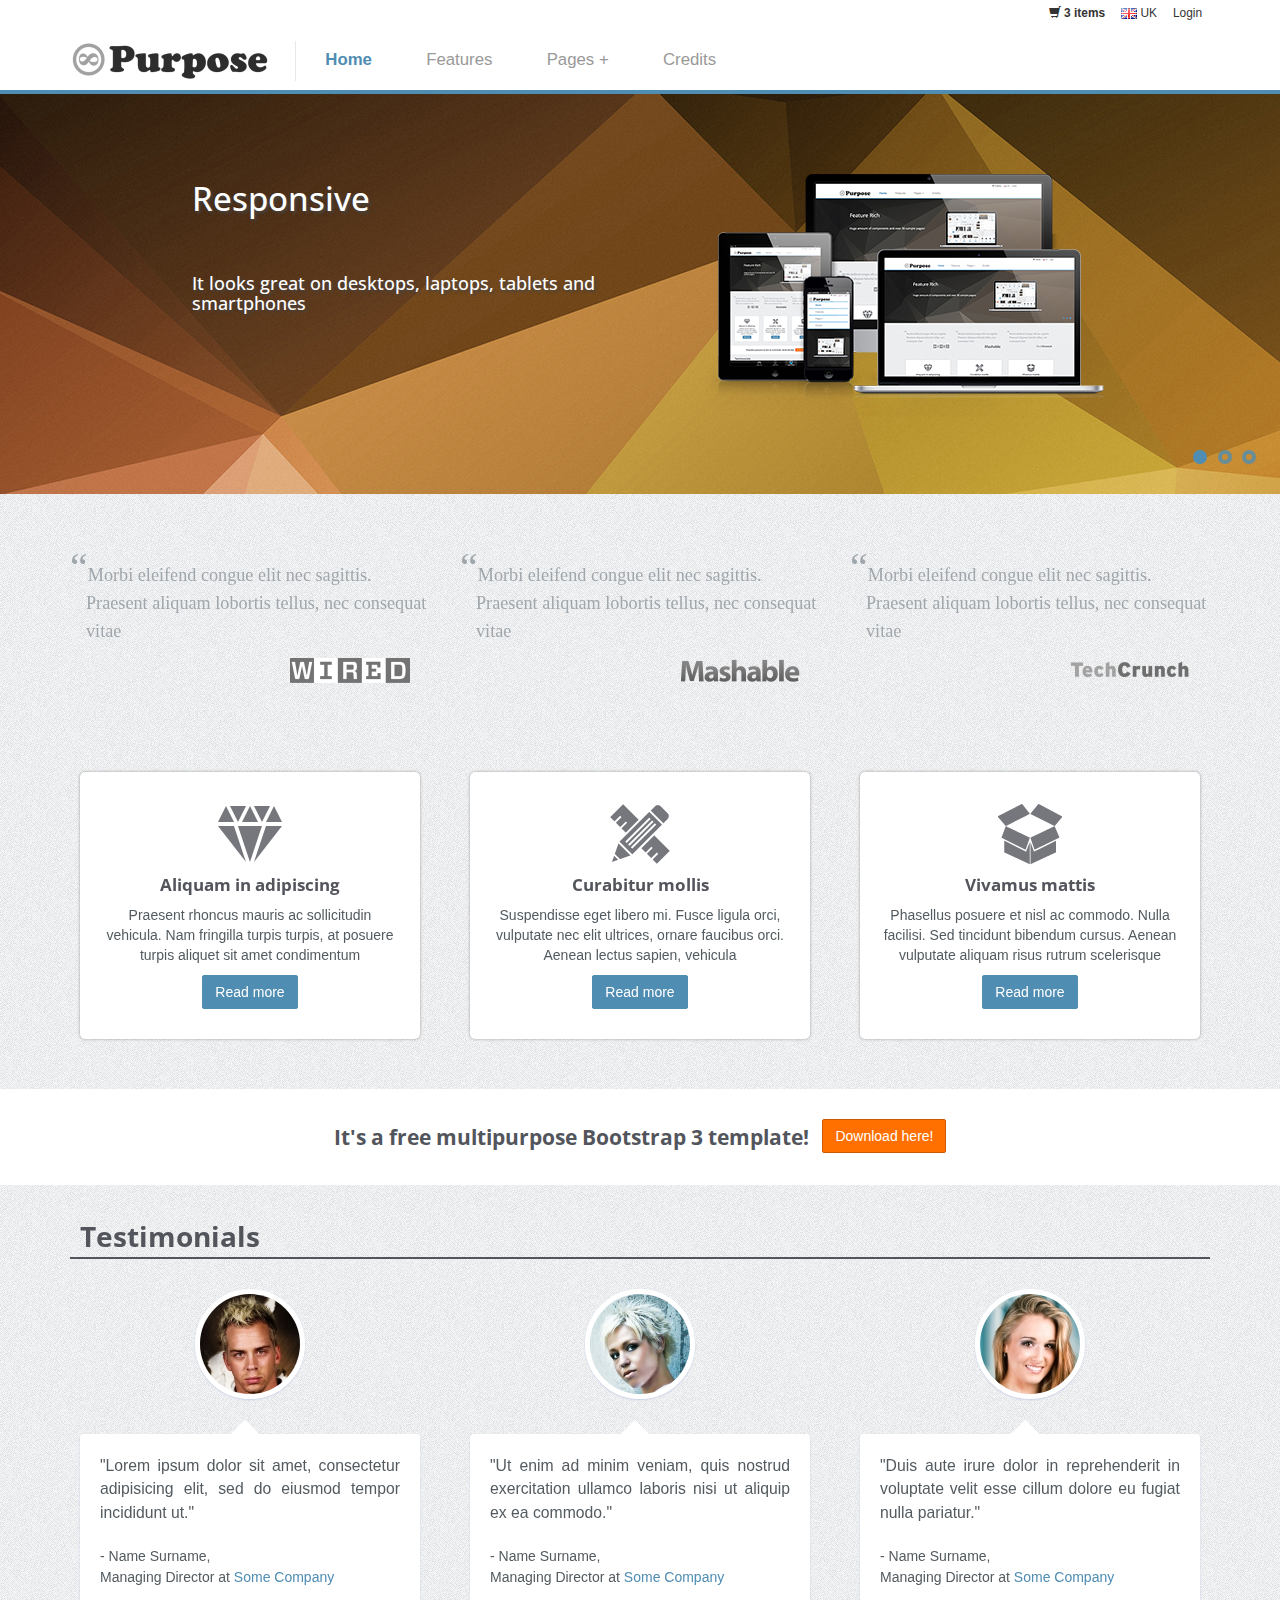
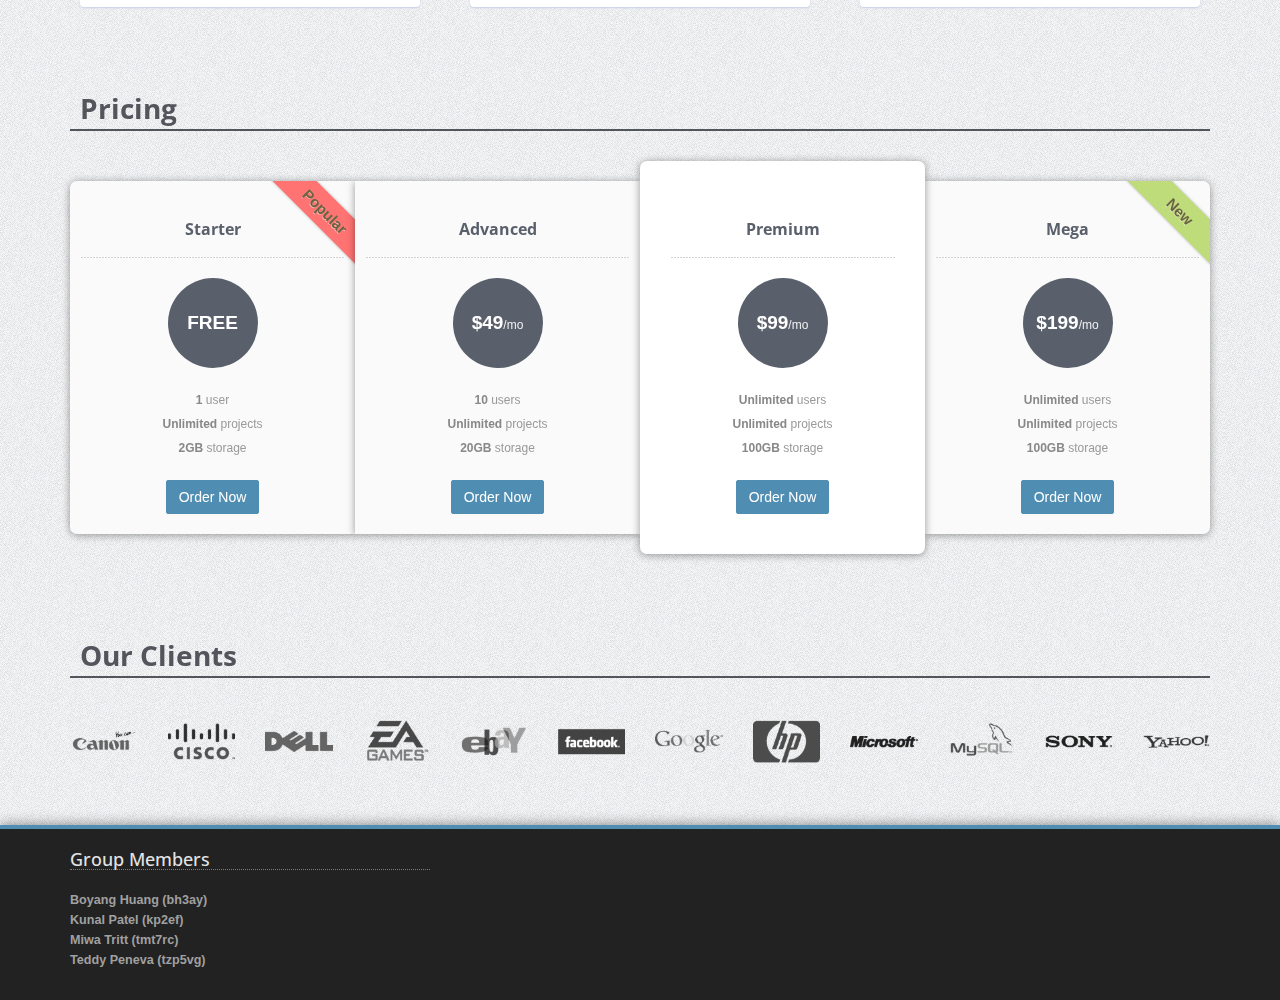
==== commit c0497fbe: "Calendars+Views for Patients and Doctors" ====
--- a/index.html
+++ b/index.html
@@ -21,6 +21,7 @@
 		<link rel="stylesheet" href="css/main.css">
 
         <script src="js/modernizr-2.6.2-respond-1.1.0.min.js"></script>
+        <script src="js/javascript.js"></script>
     </head>
     <body>
         <!--[if lt IE 7]>
@@ -404,54 +405,8 @@
 	    <!-- End Our Clients -->
 
 	    <!-- Footer -->
-	    <div class="footer">
-	    	<div class="container">
-		    	<div class="row">
-		    		<div class="col-footer col-md-3 col-xs-6">
-		    			<h3>Our Latest Work</h3>
-		    			<div class="portfolio-item">
-							<div class="portfolio-image">
-								<a href="page-portfolio-item.html"><img src="img/portfolio6.jpg" alt="Project Name"></a>
-							</div>
-						</div>
-		    		</div>
-		    		<div class="col-footer col-md-3 col-xs-6">
-		    			<h3>Navigate</h3>
-		    			<ul class="no-list-style footer-navigate-section">
-		    				<li><a href="page-blog-posts.html">Blog</a></li>
-		    				<li><a href="page-portfolio-3-columns-2.html">Portfolio</a></li>
-		    				<li><a href="page-products-3-columns.html">eShop</a></li>
-		    				<li><a href="page-services-3-columns.html">Services</a></li>
-		    				<li><a href="page-pricing.html">Pricing</a></li>
-		    				<li><a href="page-faq.html">FAQ</a></li>
-		    			</ul>
-		    		</div>
-		    		
-		    		<div class="col-footer col-md-4 col-xs-6">
-		    			<h3>Contacts</h3>
-		    			<p class="contact-us-details">
-	        				<b>Address:</b> 123 Fake Street, LN1 2ST, London, United Kingdom<br/>
-	        				<b>Phone:</b> +44 123 654321<br/>
-	        				<b>Fax:</b> +44 123 654321<br/>
-	        				<b>Email:</b> <a href="mailto:getintoutch@yourcompanydomain.com">getintoutch@yourcompanydomain.com</a>
-	        			</p>
-		    		</div>
-		    		<div class="col-footer col-md-2 col-xs-6">
-		    			<h3>Stay Connected</h3>
-		    			<ul class="footer-stay-connected no-list-style">
-		    				<li><a href="#" class="facebook"></a></li>
-		    				<li><a href="#" class="twitter"></a></li>
-		    				<li><a href="#" class="googleplus"></a></li>
-		    			</ul>
-		    		</div>
-		    	</div>
-		    	<div class="row">
-		    		<div class="col-md-12">
-		    			<div class="footer-copyright">&copy; 2013 mPurpose. All rights reserved.</div>
-		    		</div>
-		    	</div>
-		    </div>
-	    </div>
+	    <div id="footer"></div>
+	    <script>showFooter();</script>
 
         <!-- Javascripts -->
         <script src="http://ajax.googleapis.com/ajax/libs/jquery/1.9.1/jquery.min.js"></script>
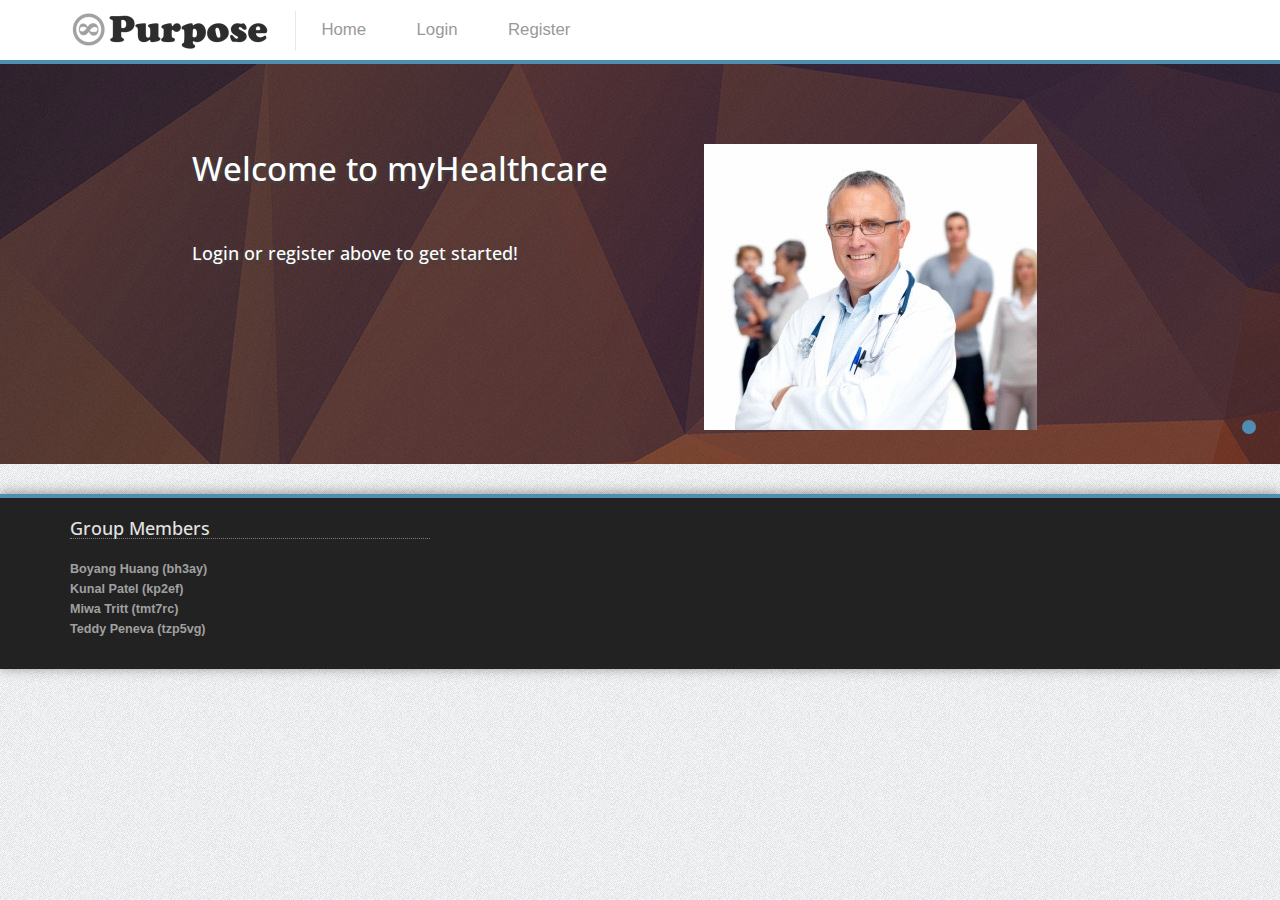
==== commit 14a0a0bb: "new homepage and login page" ====
--- a/index.html
+++ b/index.html
@@ -6,7 +6,7 @@
     <head>
         <meta charset="utf-8">
         <meta http-equiv="X-UA-Compatible" content="IE=edge,chrome=1">
-        <title>mPurpose - Multipurpose Feature Rich Bootstrap Template</title>
+        <title>myHealthcare</title>
         <meta name="description" content="">
         <meta name="viewport" content="width=device-width">
 
@@ -24,387 +24,40 @@
         <script src="js/javascript.js"></script>
     </head>
     <body>
-        <!--[if lt IE 7]>
-            <p class="chromeframe">You are using an <strong>outdated</strong> browser. Please <a href="http://browsehappy.com/">upgrade your browser</a> or <a href="http://www.google.com/chromeframe/?redirect=true">activate Google Chrome Frame</a> to improve your experience.</p>
-        <![endif]-->
-        
 
-        <!-- Navigation & Logo-->
-        <div class="mainmenu-wrapper">
-	        <div class="container">
-	        	<div class="menuextras">
-					<div class="extras">
-						<ul>
-							<li class="shopping-cart-items"><i class="glyphicon glyphicon-shopping-cart icon-white"></i> <a href="page-shopping-cart.html"><b>3 items</b></a></li>
-							<li>
-								<div class="dropdown choose-country">
-									<a class="#" data-toggle="dropdown" href="#"><img src="img/flags/gb.png" alt="Great Britain"> UK</a>
-									<ul class="dropdown-menu" role="menu">
-										<li role="menuitem"><a href="#"><img src="img/flags/us.png" alt="United States"> US</a></li>
-										<li role="menuitem"><a href="#"><img src="img/flags/de.png" alt="Germany"> DE</a></li>
-										<li role="menuitem"><a href="#"><img src="img/flags/es.png" alt="Spain"> ES</a></li>
-									</ul>
-								</div>
-							</li>
-			        		<li><a href="page-login.html">Login</a></li>
-			        	</ul>
-					</div>
-		        </div>
-		        <nav id="mainmenu" class="mainmenu">
-					<ul>
-						<li class="logo-wrapper"><a href="index.html"><img src="img/mPurpose-logo.png" alt="Multipurpose Twitter Bootstrap Template"></a></li>
-						<li class="active">
-							<a href="index.html">Home</a>
-						</li>
-						<li>
-							<a href="features.html">Features</a>
-						</li>
-						<li class="has-submenu">
-							<a href="#">Pages +</a>
-							<div class="mainmenu-submenu">
-								<div class="mainmenu-submenu-inner"> 
-									<div>
-										<h4>Homepage</h4>
-										<ul>
-											<li><a href="index.html">Homepage (Sample 1)</a></li>
-											<li><a href="page-homepage-sample.html">Homepage (Sample 2)</a></li>
-										</ul>
-										<h4>Services & Pricing</h4>
-										<ul>
-											<li><a href="page-services-1-column.html">Services/Features (Rows)</a></li>
-											<li><a href="page-services-3-columns.html">Services/Features (3 Columns)</a></li>
-											<li><a href="page-services-4-columns.html">Services/Features (4 Columns)</a></li>
-											<li><a href="page-pricing.html">Pricing Table</a></li>
-										</ul>
-										<h4>Team & Open Vacancies</h4>
-										<ul>
-											<li><a href="page-team.html">Our Team</a></li>
-											<li><a href="page-vacancies.html">Open Vacancies (List)</a></li>
-											<li><a href="page-job-details.html">Open Vacancies (Job Details)</a></li>
-										</ul>
-									</div>
-									<div>
-										<h4>Our Work (Portfolio)</h4>
-										<ul>
-											<li><a href="page-portfolio-2-columns-1.html">Portfolio (2 Columns, Option 1)</a></li>
-											<li><a href="page-portfolio-2-columns-2.html">Portfolio (2 Columns, Option 2)</a></li>
-											<li><a href="page-portfolio-3-columns-1.html">Portfolio (3 Columns, Option 1)</a></li>
-											<li><a href="page-portfolio-3-columns-2.html">Portfolio (3 Columns, Option 2)</a></li>
-											<li><a href="page-portfolio-item.html">Portfolio Item (Project) Description</a></li>
-										</ul>
-										<h4>General Pages</h4>
-										<ul>
-											<li><a href="page-about-us.html">About Us</a></li>
-											<li><a href="page-contact-us.html">Contact Us</a></li>
-											<li><a href="page-faq.html">Frequently Asked Questions</a></li>
-											<li><a href="page-testimonials-clients.html">Testimonials & Clients</a></li>
-											<li><a href="page-events.html">Events</a></li>
-											<li><a href="page-404.html">404 Page</a></li>
-											<li><a href="page-sitemap.html">Sitemap</a></li>
-											<li><a href="page-login.html">Login</a></li>
-											<li><a href="page-register.html">Register</a></li>
-											<li><a href="page-password-reset.html">Password Reset</a></li>
-											<li><a href="page-terms-privacy.html">Terms & Privacy</a></li>
-											<li><a href="page-coming-soon.html">Coming Soon</a></li>
-										</ul>
-									</div>
-									<div>
-										<h4>eShop</h4>
-										<ul>
-											<li><a href="page-products-3-columns.html">Products listing (3 Columns)</a></li>
-											<li><a href="page-products-4-columns.html">Products listing (4 Columns)</a></li>
-											<li><a href="page-products-slider.html">Products Slider</a></li>
-											<li><a href="page-product-details.html">Product Details</a></li>
-											<li><a href="page-shopping-cart.html">Shopping Cart</a></li>
-										</ul>
-										<h4>Blog</h4>
-										<ul>
-											<li><a href="page-blog-posts.html">Blog Posts (List)</a></li>
-											<li><a href="page-blog-post-right-sidebar.html">Blog Single Post (Right Sidebar)</a></li>
-											<li><a href="page-blog-post-left-sidebar.html">Blog Single Post (Left Sidebar)</a></li>
-											<li><a href="page-news.html">Latest & Featured News</a></li>
-										</ul>
-									</div>
-								</div><!-- /mainmenu-submenu-inner -->
-							</div><!-- /mainmenu-submenu -->
-						</li>
-						<li>
-							<a href="credits.html">Credits</a>
-						</li>
-					</ul>
-				</nav>
-			</div>
-		</div>
 
-        <!-- Homepage Slider -->
+    	<div id="header"></div>
+    	<script type="text/javascript">showHeaderNewUser();</script>
+    	<!-- <script type="text/javascript">showHeaderDoctor();</script> -->
+	    
+	 <!-- Homepage Slider -->
         <div class="homepage-slider">
-        	<div id="sequence">
-				<ul class="sequence-canvas">
-					<!-- Slide 1 -->
-					<li class="bg4">
-						<!-- Slide Title -->
-						<h2 class="title">Responsive</h2>
-						<!-- Slide Text -->
-						<h3 class="subtitle">It looks great on desktops, laptops, tablets and smartphones</h3>
-						<!-- Slide Image -->
-						<img class="slide-img" src="img/homepage-slider/slide1.png" alt="Slide 1" />
-					</li>
-					<!-- End Slide 1 -->
-					<!-- Slide 2 -->
-					<li class="bg3">
-						<!-- Slide Title -->
-						<h2 class="title">Color Schemes</h2>
-						<!-- Slide Text -->
-						<h3 class="subtitle">Comes with 5 color schemes and it's easy to make your own!</h3>
-						<!-- Slide Image -->
-						<img class="slide-img" src="img/homepage-slider/slide2.png" alt="Slide 2" />
-					</li>
-					<!-- End Slide 2 -->
-					<!-- Slide 3 -->
-					<li class="bg1">
-						<!-- Slide Title -->
-						<h2 class="title">Feature Rich</h2>
-						<!-- Slide Text -->
-						<h3 class="subtitle">Huge amount of components and over 30 sample pages!</h3>
-						<!-- Slide Image -->
-						<img class="slide-img" src="img/homepage-slider/slide3.png" alt="Slide 3" />
-					</li>
-					<!-- End Slide 3 -->
-				</ul>
-				<div class="sequence-pagination-wrapper">
-					<ul class="sequence-pagination">
-						<li>1</li>
-						<li>2</li>
-						<li>3</li>
-					</ul>
-				</div>
-			</div>
+                <div id="sequence">
+                                <ul class="sequence-canvas">
+                                        <!-- Slide 1 -->
+                                        <li class="bg3">
+                                                <!-- Slide Title -->
+                                                <h2 class="title">Welcome to myHealthcare</h2>
+                                                <!-- Slide Text -->
+                                                <h3 class="subtitle">Login or register above to get started!</h3>
+                                                <!-- Slide Image -->
+                                                <img class="slide-img" src="img/homepage-slider/doctor.jpg" alt="Slide 1" />
+                                        </li>
+                                        <!-- End Slide 1 -->
+                                </ul>
+                                <div class="sequence-pagination-wrapper">
+                                        <ul class="sequence-pagination">
+                                                <li>1</li>
+                                        </ul>
+                                </div>
+                        </div>
         </div>
         <!-- End Homepage Slider -->
 
-		<!-- Press Coverage -->
-        <div class="section">
-	    	<div class="container">
-				<div class="row">
-					<div class="col-md-4 col-sm-6">
-						<div class="in-press press-wired">
-							<a href="#">Morbi eleifend congue elit nec sagittis. Praesent aliquam lobortis tellus, nec consequat vitae</a>
-						</div>
-					</div>
-					<div class="col-md-4 col-sm-6">
-						<div class="in-press press-mashable">
-							<a href="#">Morbi eleifend congue elit nec sagittis. Praesent aliquam lobortis tellus, nec consequat vitae</a>
-						</div>
-					</div>
-					<div class="col-md-4 col-sm-6">
-						<div class="in-press press-techcrunch">
-							<a href="#">Morbi eleifend congue elit nec sagittis. Praesent aliquam lobortis tellus, nec consequat vitae</a>
-						</div>
-					</div>
-				</div>
-			</div>
-		</div>
-		<!-- Press Coverage -->
 
-		<!-- Services -->
-        <div class="section">
-	        <div class="container">
-	        	<div class="row">
-	        		<div class="col-md-4 col-sm-6">
-	        			<div class="service-wrapper">
-		        			<img src="img/service-icon/diamond.png" alt="Service 1">
-		        			<h3>Aliquam in adipiscing</h3>
-		        			<p>Praesent rhoncus mauris ac sollicitudin vehicula. Nam fringilla turpis turpis, at posuere turpis aliquet sit amet condimentum</p>
-		        			<a href="#" class="btn">Read more</a>
-		        		</div>
-	        		</div>
-	        		<div class="col-md-4 col-sm-6">
-	        			<div class="service-wrapper">
-		        			<img src="img/service-icon/ruler.png" alt="Service 2">
-		        			<h3>Curabitur mollis</h3>
-		        			<p>Suspendisse eget libero mi. Fusce ligula orci, vulputate nec elit ultrices, ornare faucibus orci. Aenean lectus sapien, vehicula</p>
-		        			<a href="#" class="btn">Read more</a>
-		        		</div>
-	        		</div>
-	        		<div class="col-md-4 col-sm-6">
-	        			<div class="service-wrapper">
-		        			<img src="img/service-icon/box.png" alt="Service 3">
-		        			<h3>Vivamus mattis</h3>
-		        			<p>Phasellus posuere et nisl ac commodo. Nulla facilisi. Sed tincidunt bibendum cursus. Aenean vulputate aliquam risus rutrum scelerisque</p>
-		        			<a href="#" class="btn">Read more</a>
-		        		</div>
-	        		</div>
-	        	</div>
-	        </div>
-	    </div>
-	    <!-- End Services -->
 
-		<!-- Call to Action Bar -->
-	    <div class="section section-white">
-			<div class="container">
-				<div class="row">
-					<div class="col-md-12">
-						<div class="calltoaction-wrapper">
-							<h3>It's a free multipurpose Bootstrap 3 template!</h3> <a href="http://www.dragdropsite.com" class="btn btn-orange">Download here!</a>
-						</div>
-					</div>
-				</div>
-			</div>
-		</div>
-		<!-- End Call to Action Bar -->
 
-		<!-- Testimonials -->
-	    <div class="section">
-			<div class="container">
-				<h2>Testimonials</h2>
-				<div class="row">
-					<!-- Testimonial -->
-					<div class="testimonial col-md-4 col-sm-6">
-						<!-- Author Photo -->
-						<div class="author-photo">
-							<img src="img/user1.jpg" alt="Author 1">
-						</div>
-						<div class="testimonial-bubble">
-							<blockquote>
-								<!-- Quote -->
-								<p class="quote">
-		                            "Lorem ipsum dolor sit amet, consectetur adipisicing elit, sed do eiusmod tempor incididunt ut."
-                        		</p>
-                        		<!-- Author Info -->
-                        		<cite class="author-info">
-                        			- Name Surname,<br>Managing Director at <a href="#">Some Company</a>
-                        		</cite>
-                        	</blockquote>
-                        	<div class="sprite arrow-speech-bubble"></div>
-                        </div>
-                    </div>
-                    <!-- End Testimonial -->
-                    <div class="testimonial col-md-4 col-sm-6">
-						<div class="author-photo">
-							<img src="img/user5.jpg" alt="Author 2">
-						</div>
-						<div class="testimonial-bubble">
-							<blockquote>
-								<p class="quote">
-		                            "Ut enim ad minim veniam, quis nostrud exercitation ullamco laboris nisi ut aliquip ex ea commodo."
-                        		</p>
-                        		<cite class="author-info">
-                        			- Name Surname,<br>Managing Director at <a href="#">Some Company</a>
-                        		</cite>
-                        	</blockquote>
-                        	<div class="sprite arrow-speech-bubble"></div>
-                        </div>
-                    </div>
-					<div class="testimonial col-md-4 col-sm-6">
-						<div class="author-photo">
-							<img src="img/user2.jpg" alt="Author 3">
-						</div>
-						<div class="testimonial-bubble">
-							<blockquote>
-								<p class="quote">
-		                            "Duis aute irure dolor in reprehenderit in voluptate velit esse cillum dolore eu fugiat nulla pariatur."
-                        		</p>
-                        		<cite class="author-info">
-                        			- Name Surname,<br>Managing Director at <a href="#">Some Company</a>
-                        		</cite>
-                        	</blockquote>
-                        	<div class="sprite arrow-speech-bubble"></div>
-                        </div>
-                    </div>
-				</div>
-			</div>
-	    </div>
-	    <!-- End Testimonials -->
-
-		<!-- Pricing Table -->
-	    <div class="section">
-	    	<div class="container">
-	    		<h2>Pricing</h2>
-	        	<div class="row">
-	        		<!-- Pricing Plans Wrapper -->
-	        		<div class="pricing-wrapper col-md-12">
-        				<!-- Pricing Plan -->
-						<div class="pricing-plan">
-							<!-- Pricing Plan Ribbon -->
-							<div class="ribbon-wrapper">
-								<div class="price-ribbon ribbon-red">Popular</div>
-							</div>
-							<h2 class="pricing-plan-title">Starter</h2>
-							<p class="pricing-plan-price">FREE</p>
-							<!-- Pricing Plan Features -->
-							<ul class="pricing-plan-features">
-								<li><strong>1</strong> user</li>
-								<li><strong>Unlimited</strong> projects</li>
-								<li><strong>2GB</strong> storage</li>
-							</ul>
-							<a href="index.html" class="btn">Order Now</a>
-						</div>
-						<!-- End Pricing Plan -->
-					    <div class="pricing-plan">
-							<h2 class="pricing-plan-title">Advanced</h2>
-							<p class="pricing-plan-price">$49<span>/mo</span></p>
-								<ul class="pricing-plan-features">
-									<li><strong>10</strong> users</li>
-									<li><strong>Unlimited</strong> projects</li>
-									<li><strong>20GB</strong> storage</li>
-								</ul>
-							<a href="index.html" class="btn">Order Now</a>
-					    </div>
-					    <!-- Promoted Pricing Plan -->
-					    <div class="pricing-plan pricing-plan-promote">
-								<h2 class="pricing-plan-title">Premium</h2>
-								<p class="pricing-plan-price">$99<span>/mo</span></p>
-								<ul class="pricing-plan-features">
-									<li><strong>Unlimited</strong> users</li>
-									<li><strong>Unlimited</strong> projects</li>
-									<li><strong>100GB</strong> storage</li>
-								</ul>
-							<a href="index.html" class="btn">Order Now</a>
-					    </div>
-					    <div class="pricing-plan">
-					    	<!-- Pricing Plan Ribbon -->
-							<div class="ribbon-wrapper">
-								<div class="price-ribbon ribbon-green">New</div>
-							</div>
-							<h2 class="pricing-plan-title">Mega</h2>
-							<p class="pricing-plan-price">$199<span>/mo</span></p>
-								<ul class="pricing-plan-features">
-									<li><strong>Unlimited</strong> users</li>
-									<li><strong>Unlimited</strong> projects</li>
-									<li><strong>100GB</strong> storage</li>
-								</ul>
-							<a href="index.html" class="btn">Order Now</a>
-					    </div>
-	        		</div>
-	        		<!-- End Pricing Plans Wrapper -->
-	        	</div>
-	    	</div>
-	    </div>
-	    <!-- End Pricing Table -->
-
-		<!-- Our Clients -->
-	    <div class="section">
-	    	<div class="container">
-	    		<h2>Our Clients</h2>
-				<div class="clients-logo-wrapper text-center row">
-					<div class="col-lg-1 col-md-1 col-sm-3 col-xs-6"><a href="#"><img src="img/logos/canon.png" alt="Client Name"></a></div>
-					<div class="col-lg-1 col-md-1 col-sm-3 col-xs-6"><a href="#"><img src="img/logos/cisco.png" alt="Client Name"></a></div>
-					<div class="col-lg-1 col-md-1 col-sm-3 col-xs-6"><a href="#"><img src="img/logos/dell.png" alt="Client Name"></a></div>
-					<div class="col-lg-1 col-md-1 col-sm-3 col-xs-6"><a href="#"><img src="img/logos/ea.png" alt="Client Name"></a></div>
-					<div class="col-lg-1 col-md-1 col-sm-3 col-xs-6"><a href="#"><img src="img/logos/ebay.png" alt="Client Name"></a></div>
-					<div class="col-lg-1 col-md-1 col-sm-3 col-xs-6"><a href="#"><img src="img/logos/facebook.png" alt="Client Name"></a></div>
-					<div class="col-lg-1 col-md-1 col-sm-3 col-xs-6"><a href="#"><img src="img/logos/google.png" alt="Client Name"></a></div>
-					<div class="col-lg-1 col-md-1 col-sm-3 col-xs-6"><a href="#"><img src="img/logos/hp.png" alt="Client Name"></a></div>
-					<div class="col-lg-1 col-md-1 col-sm-3 col-xs-6"><a href="#"><img src="img/logos/microsoft.png" alt="Client Name"></a></div>
-					<div class="col-lg-1 col-md-1 col-sm-3 col-xs-6"><a href="#"><img src="img/logos/mysql.png" alt="Client Name"></a></div>
-					<div class="col-lg-1 col-md-1 col-sm-3 col-xs-6"><a href="#"><img src="img/logos/sony.png" alt="Client Name"></a></div>
-					<div class="col-lg-1 col-md-1 col-sm-3 col-xs-6"><a href="#"><img src="img/logos/yahoo.png" alt="Client Name"></a></div>
-				</div>
-			</div>
-	    </div>
-	    <!-- End Our Clients -->
-
-	    <!-- Footer -->
+<!-- Footer -->
 	    <div id="footer"></div>
 	    <script>showFooter();</script>
 
@@ -420,4 +73,4 @@
         <script src="js/template.js"></script>
 
     </body>
-</html>+</html>
